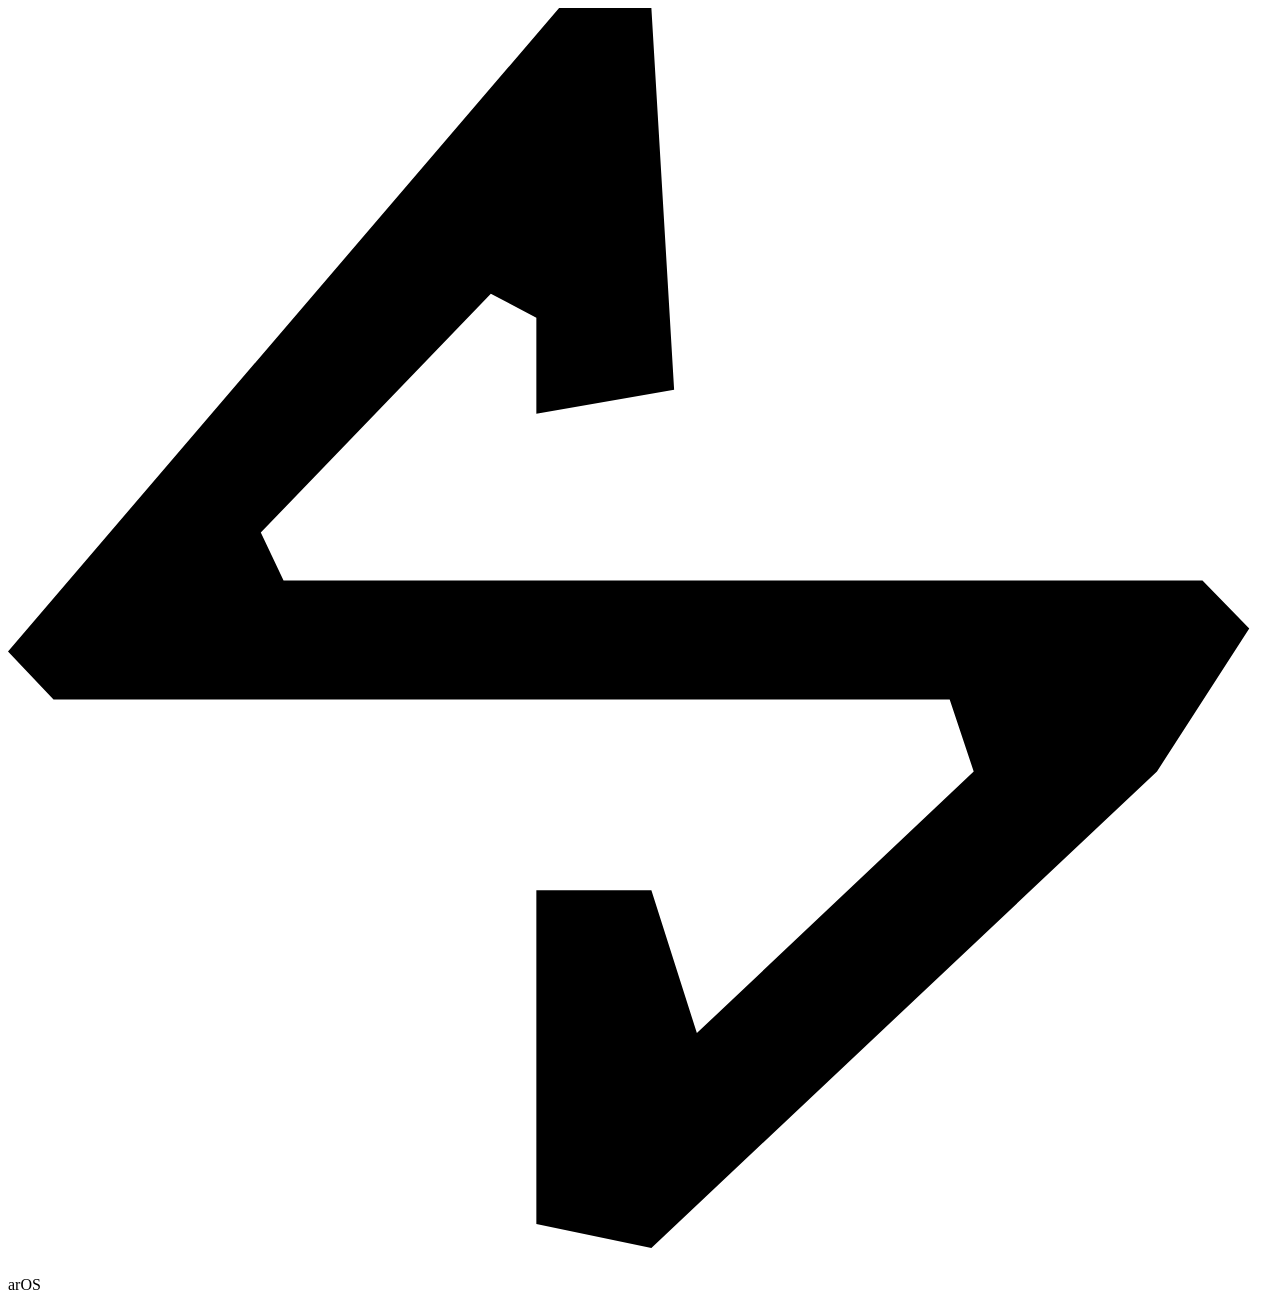
==== index.html @ 645d8d31 "Update index.html" ====
<!DOCTYPE html>
<html lang="en">
<head>
    <meta charset="UTF-8">
    <meta name="viewport" content="width=device-width, initial-scale=1.0">
    <title>arOS Boot Screen</title>
    <link rel="stylesheet" href="style.css">
</head>
<body>

    <div class="black-overlay"></div>

    <div class="bg-layer"></div>

    <div class="content-container">
        <div class="logo-group">
            <div class="logo-icon">
                <svg viewBox="0 0 100 100">
                    <defs>
                        <linearGradient id="logoGradient" x1="0%" y1="0%" x2="0%" y2="100%">
                            <stop offset="20%" style="stop-color:#ffffff;stop-opacity:1" />
                            <stop offset="100%" style="stop-color:#e2c2f5;stop-opacity:1" />
                        </linearGradient>
                    </defs>
                    <path d="M 43.6,0.0 
                             L 0.0,50.9 
                             L 3.6,54.7 
                             L 74.5,54.7 
                             L 76.4,60.4 
                             L 54.5,81.1 
                             L 50.9,69.8 
                             L 41.8,69.8 
                             L 41.8,96.2 
                             L 50.9,98.1 
                             L 90.9,60.4 
                             L 98.2,49.1 
                             L 94.5,45.3 
                             L 21.8,45.3 
                             L 20.0,41.5 
                             L 38.2,22.6 
                             L 41.8,24.5 
                             L 41.8,32.1 
                             L 52.7,30.2 
                             L 50.9,0.0 Z" />
                </svg>
            </div>
            <div class="logo-text">arOS</div>
        </div>

        <div class="loader-container">
            <div class="loader"></div>
        </div>
    </div>

</body>
</html>
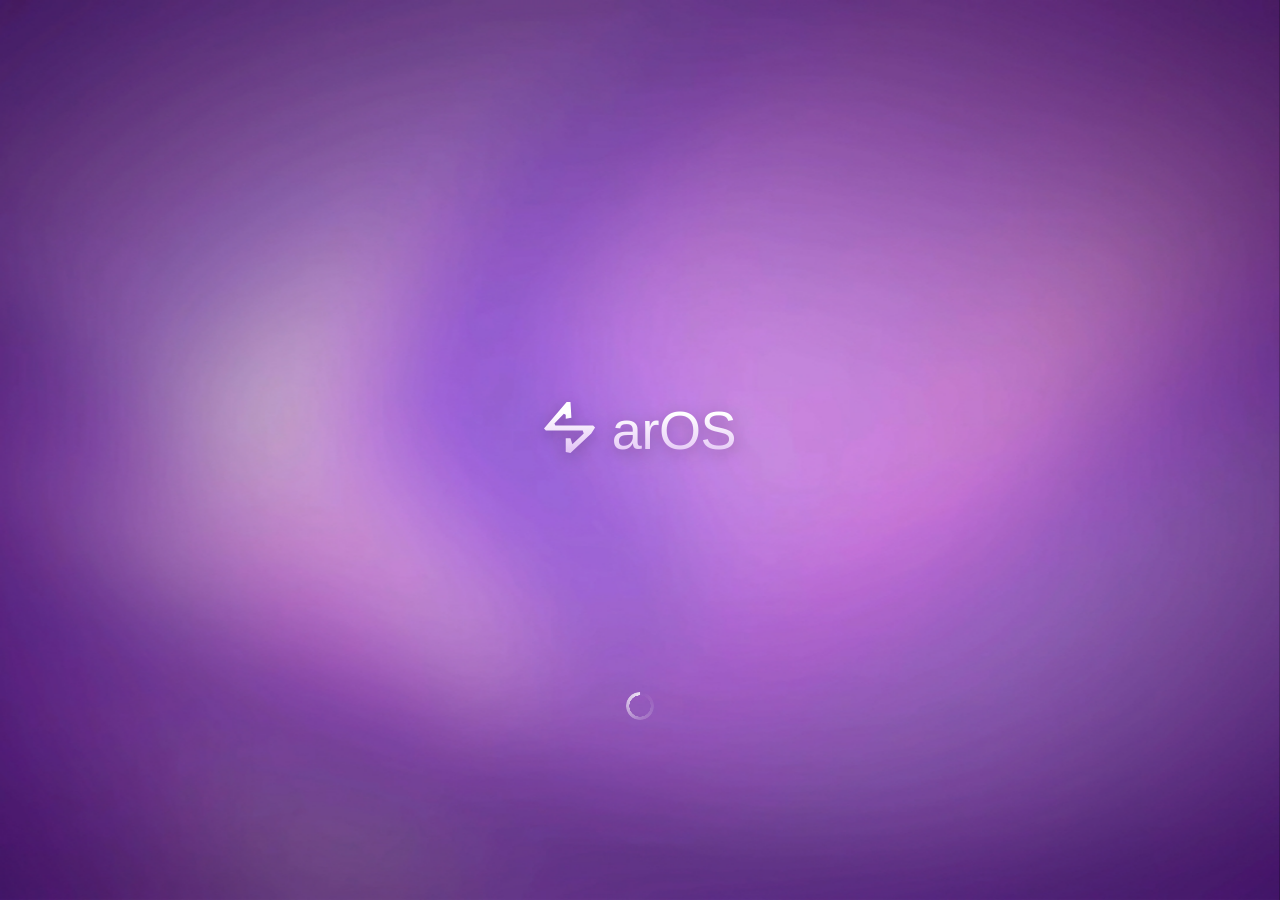
==== commit 928a8de8: "Update index.html" ====
--- a/index.html
+++ b/index.html
@@ -8,12 +8,13 @@
 </head>
 <body>
 
-    <div class="black-overlay"></div>
+    <div class="black-overlay" id="blackOverlay"></div>
 
-    <div class="bg-layer"></div>
+    <div class="bg-layer" id="bootBackground"></div>
+    <div class="setup-bg-layer" id="setupBackground"></div>
 
-    <div class="content-container">
-        <div class="logo-group">
+    <div class="content-container" id="contentContainer">
+        <div class="logo-group" id="logoGroup">
             <div class="logo-icon">
                 <svg viewBox="0 0 100 100">
                     <defs>
@@ -47,10 +48,11 @@
             <div class="logo-text">arOS</div>
         </div>
 
-        <div class="loader-container">
+        <div class="loader-container" id="loaderContainer">
             <div class="loader"></div>
         </div>
     </div>
 
+    <script src="script.js"></script>
 </body>
 </html>
--- a/style.css
+++ b/style.css
@@ -0,0 +1,133 @@
+body, html {
+    margin: 0;
+    padding: 0;
+    width: 100%;
+    height: 100%;
+    overflow: hidden;
+    font-family: -apple-system, BlinkMacSystemFont, "SF Pro Display", "SF Pro Text", "Helvetica Neue", Helvetica, Arial, sans-serif;
+    background-color: #000;
+}
+
+.black-overlay {
+    position: fixed;
+    top: 0;
+    left: 0;
+    width: 100%;
+    height: 100%;
+    background-color: #000;
+    z-index: 9999;
+    animation: overlayFadeOut 0.8s ease-out 0.217s forwards;
+    pointer-events: none;
+}
+
+.bg-layer {
+    position: fixed;
+    top: 0;
+    left: 0;
+    width: 100%;
+    height: 100%;
+    z-index: 0;
+    background-image: url('Assets/BootScreenBG.png');
+    background-size: cover;
+    background-position: center;
+    background-repeat: no-repeat;
+    
+    animation: bgShrink 1.8s cubic-bezier(0.22, 1, 0.36, 1) 0.217s forwards; /* Added delay */
+}
+
+.content-container {
+    width: 100%;
+    height: 100%;
+    display: flex;
+    flex-direction: column;
+    align-items: center;
+    justify-content: center;
+    position: relative;
+    z-index: 10;
+}
+
+.logo-group {
+    display: flex;
+    align-items: center;
+    gap: 16px;
+    filter: drop-shadow(0 4px 8px rgba(0,0,0,0.25));
+    
+    animation: logoGrow 0.817s cubic-bezier(0.22, 1, 0.36, 1) 0.217s forwards;
+}
+
+.logo-icon svg {
+    width: 52px;
+    height: 52px;
+    fill: url(#logoGradient);
+    shape-rendering: geometricPrecision;
+}
+
+.logo-text {
+    font-size: 54px;
+    font-weight: 500;
+    letter-spacing: -0.4px;
+    line-height: 1;
+    background: linear-gradient(180deg, #ffffff 20%, #e2c2f5 100%);
+    -webkit-background-clip: text;
+    -webkit-text-fill-color: transparent;
+    -webkit-font-smoothing: antialiased;
+    -moz-osx-font-smoothing: grayscale;
+}
+
+.loader-container {
+    position: absolute;
+    bottom: 20%;
+    opacity: 0;
+    animation: spinnerSlideUp 0.4s ease-out 0.783s forwards; 
+}
+
+.loader {
+    width: 28px;
+    height: 28px;
+    border-radius: 50%;
+    position: relative;
+    background: conic-gradient(from 0deg, rgba(255,255,255,0) 0%, rgba(255,255,255,0.2) 50%, rgba(255,255,255,0.8) 100%);
+    -webkit-mask: radial-gradient(closest-side, transparent 75%, black 77%);
+    mask: radial-gradient(closest-side, transparent 75%, black 77%);
+    animation: spin 1s linear infinite;
+    filter: drop-shadow(0 0 2px rgba(255,255,255,0.2));
+}
+
+/* --- Keyframes --- */
+
+@keyframes overlayFadeOut {
+    0% { opacity: 1; }
+    80% { opacity: 0; }
+    100% { opacity: 0; visibility: hidden; }
+}
+
+@keyframes bgShrink {
+    0% { transform: scale(1.15); }
+    100% { transform: scale(1); }
+}
+
+@keyframes logoGrow {
+    0% { 
+        opacity: 0;
+        transform: translateY(-20px) scale(0.1);
+    }
+    100% { 
+        opacity: 1;
+        transform: translateY(-20px) scale(1); 
+    }
+}
+
+@keyframes spinnerSlideUp {
+    0% {
+        opacity: 0;
+        transform: translateY(30px);
+    }
+    100% {
+        opacity: 1;
+        transform: translateY(0);
+    }
+}
+
+@keyframes spin {
+    to { transform: rotate(360deg); }
+}
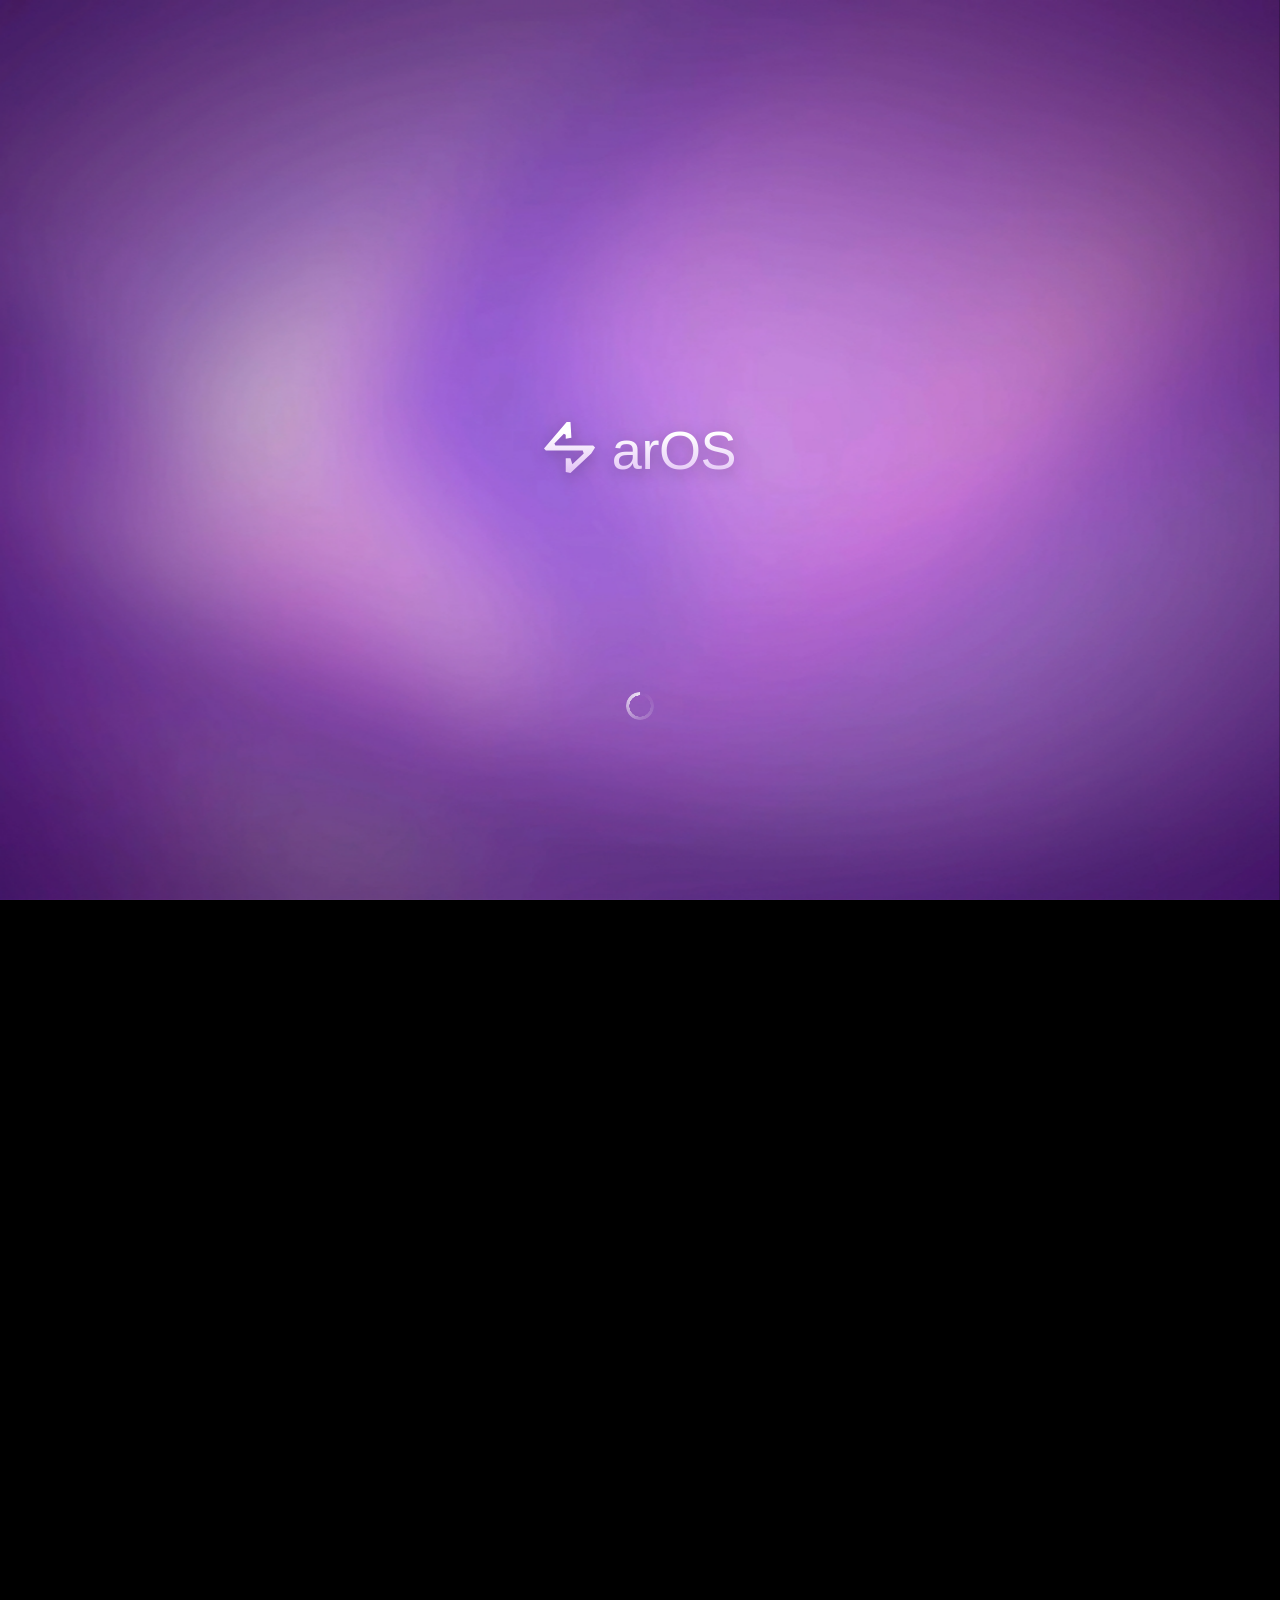
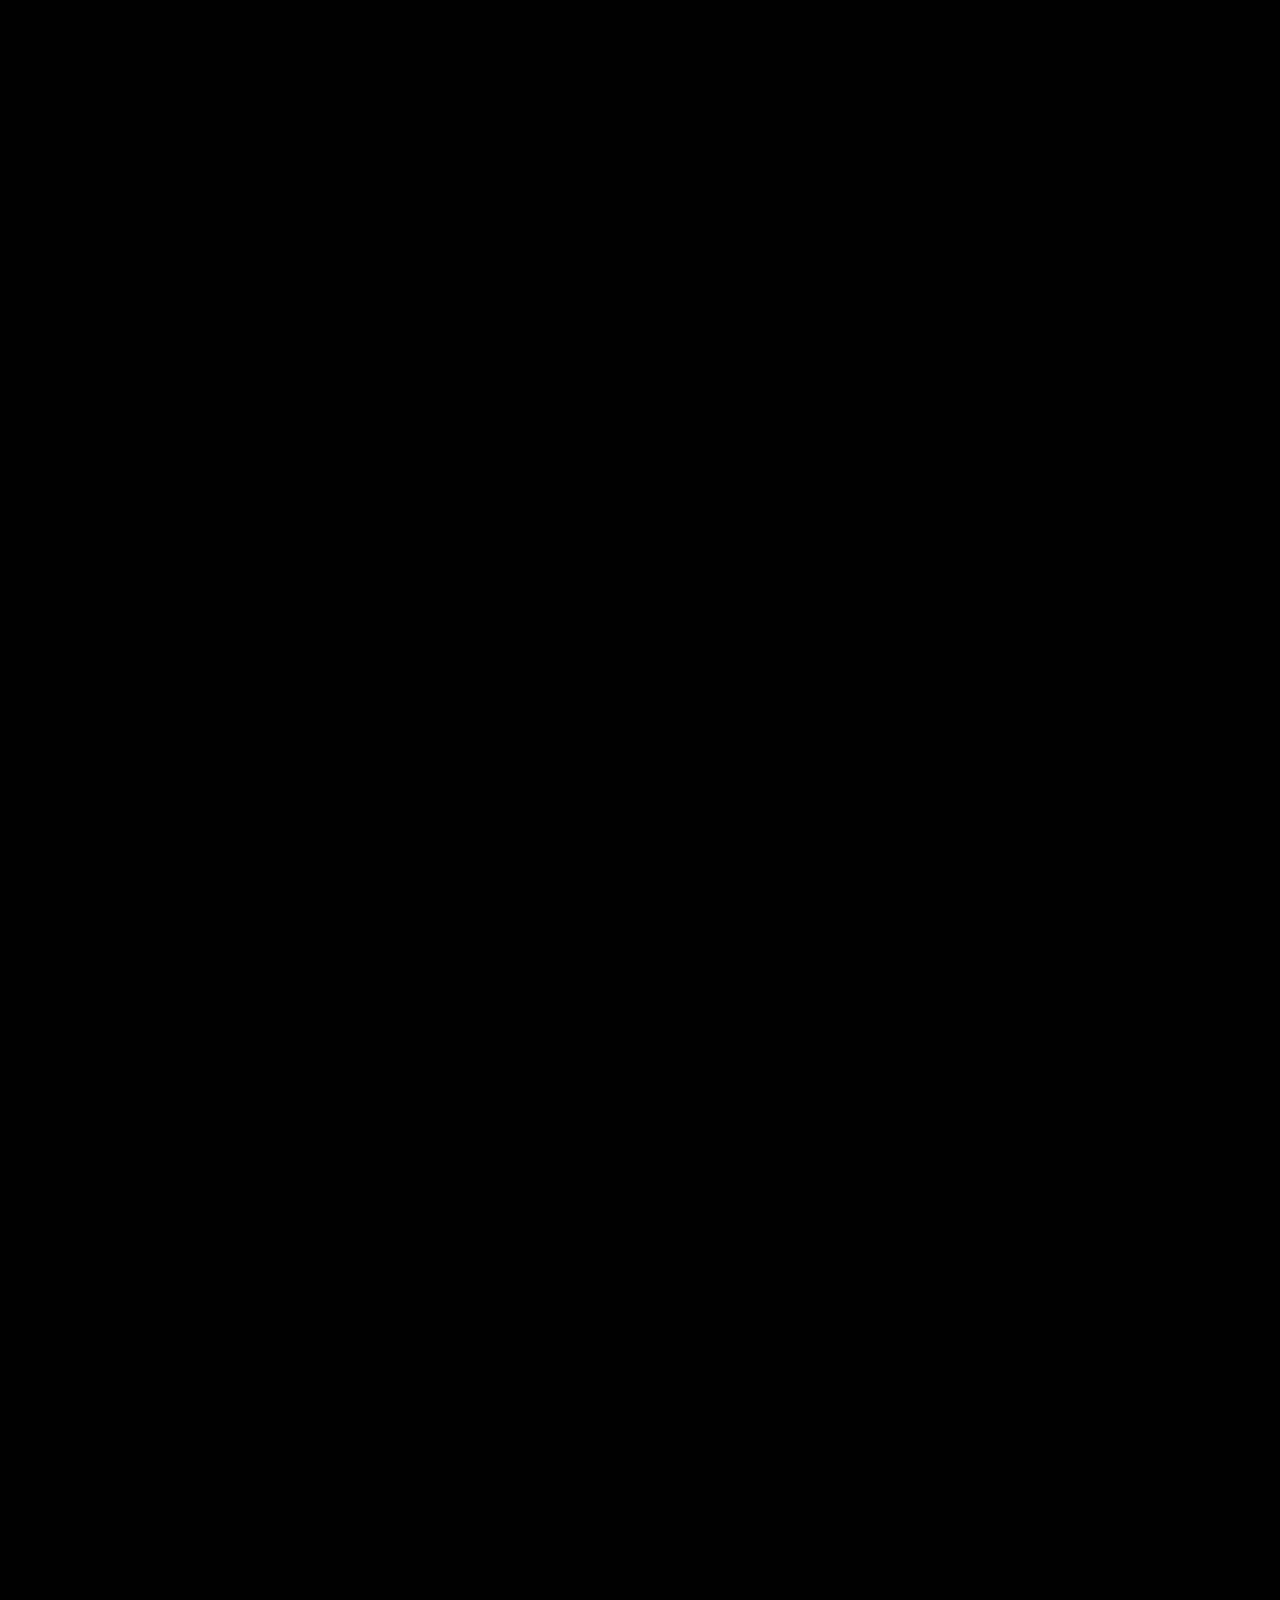
==== commit 52446fff: "Update index.html" ====
--- a/index.html
+++ b/index.html
@@ -3,7 +3,7 @@
 <head>
     <meta charset="UTF-8">
     <meta name="viewport" content="width=device-width, initial-scale=1.0">
-    <title>arOS Boot Screen</title>
+    <title>arOS 3</title>
     <link rel="stylesheet" href="style.css">
 </head>
 <body>
@@ -52,6 +52,41 @@
             <div class="loader"></div>
         </div>
     </div>
+<div class="setup-loader-container" id="setupLoaderContainer">
+        <div class="loader"></div>
+        <div class="setup-text">Please wait...</div>
+    </div>
+
+<div class="setup-window" id="setupWindow">
+        <div class="window-header">
+            <div class="title">
+                <div class="title-logo-circle">
+                    <svg viewBox="0 0 100 100">
+                        <path d="M 43.6,0.0 L 0.0,50.9 L 3.6,54.7 L 74.5,54.7 L 76.4,60.4 L 54.5,81.1 L 50.9,69.8 L 41.8,69.8 L 41.8,96.2 L 50.9,98.1 L 90.9,60.4 L 98.2,49.1 L 94.5,45.3 L 21.8,45.3 L 20.0,41.5 L 38.2,22.6 L 41.8,24.5 L 41.8,32.1 L 52.7,30.2 L 50.9,0.0 Z" fill="#ffffff" />
+                    </svg>
+                </div>
+                AR OS Setup
+            </div>
+            <div class="close-btn">×</div>
+        </div>
+        <div class="window-inner-content">
+            <div class="window-banner">
+                <div class="banner-pill">
+                    <svg viewBox="0 0 100 100">
+                        <path d="M 43.6,0.0 L 0.0,50.9 L 3.6,54.7 L 74.5,54.7 L 76.4,60.4 L 54.5,81.1 L 50.9,69.8 L 41.8,69.8 L 41.8,96.2 L 50.9,98.1 L 90.9,60.4 L 98.2,49.1 L 94.5,45.3 L 21.8,45.3 L 20.0,41.5 L 38.2,22.6 L 41.8,24.5 L 41.8,32.1 L 52.7,30.2 L 50.9,0.0 Z" fill="#ffffff" />
+                    </svg>
+                    <span>arOS 3</span>
+                </div>
+            </div>
+            <div class="window-content">
+                <label>Select language to Install:</label>
+                <select class="custom-select">
+                    <option>English (United States)</option>
+                </select>
+                <button class="btn-next">Next</button>
+            </div>
+        </div>
+    </div>
 
     <script src="script.js"></script>
 </body>
--- a/style.css
+++ b/style.css
@@ -6,6 +6,22 @@
     overflow: hidden;
     font-family: -apple-system, BlinkMacSystemFont, "SF Pro Display", "SF Pro Text", "Helvetica Neue", Helvetica, Arial, sans-serif;
     background-color: #000;
+}
+
+.setup-bg-layer {
+    position: fixed;
+    top: 0;
+    left: 0;
+    width: 100%;
+    height: 100%;
+    z-index: -1;
+    background-image: url('Assets/SetupBG.png');
+    background-size: cover;
+    background-position: center;
+    background-repeat: no-repeat;
+    opacity: 0;
+    transform: scale(1.3);
+    visibility: hidden;
 }
 
 .black-overlay {
@@ -31,8 +47,7 @@
     background-size: cover;
     background-position: center;
     background-repeat: no-repeat;
-    
-    animation: bgShrink 1.8s cubic-bezier(0.22, 1, 0.36, 1) 0.217s forwards; /* Added delay */
+    animation: bgShrink 1.8s cubic-bezier(0.22, 1, 0.36, 1) 0.217s forwards;
 }
 
 .content-container {
@@ -51,7 +66,6 @@
     align-items: center;
     gap: 16px;
     filter: drop-shadow(0 4px 8px rgba(0,0,0,0.25));
-    
     animation: logoGrow 0.817s cubic-bezier(0.22, 1, 0.36, 1) 0.217s forwards;
 }
 
@@ -93,12 +107,9 @@
     filter: drop-shadow(0 0 2px rgba(255,255,255,0.2));
 }
 
-/* --- Keyframes --- */
-
 @keyframes overlayFadeOut {
     0% { opacity: 1; }
-    80% { opacity: 0; }
-    100% { opacity: 0; visibility: hidden; }
+    100% { opacity: 0; visibility: hidden; } 
 }
 
 @keyframes bgShrink {
@@ -109,11 +120,11 @@
 @keyframes logoGrow {
     0% { 
         opacity: 0;
-        transform: translateY(-20px) scale(0.1);
+        transform: translateY(0px) scale(0.1);
     }
     100% { 
         opacity: 1;
-        transform: translateY(-20px) scale(1); 
+        transform: translateY(0px) scale(1);
     }
 }
 
@@ -131,3 +142,32 @@
 @keyframes spin {
     to { transform: rotate(360deg); }
 }
+
+@keyframes overlayFadeInThenOut {
+    0% { opacity: 0; visibility: visible; }
+    30% { opacity: 1; }
+    70% { opacity: 1; }
+    100% { opacity: 0; visibility: hidden; }
+}
+
+.content-rise-fade {
+    animation: contentRiseAndFade 0.3s ease-in forwards;
+}
+
+@keyframes contentRiseAndFade {
+    0% { transform: translateY(0); opacity: 1; }
+    100% { transform: translateY(-50px); opacity: 0; }
+}
+
+.setup-bg-layer.zoom-out {
+    animation: setupBgZoomOut 1.0s ease-out forwards;
+    opacity: 1;
+    z-index: 0;
+    visibility: visible;
+}
+
+@keyframes setupBgZoomOut {
+    0% { transform: scale(1.3); opacity: 0; }
+    1% { opacity: 1; }
+    100% { transform: scale(1); opacity: 1; }
+}
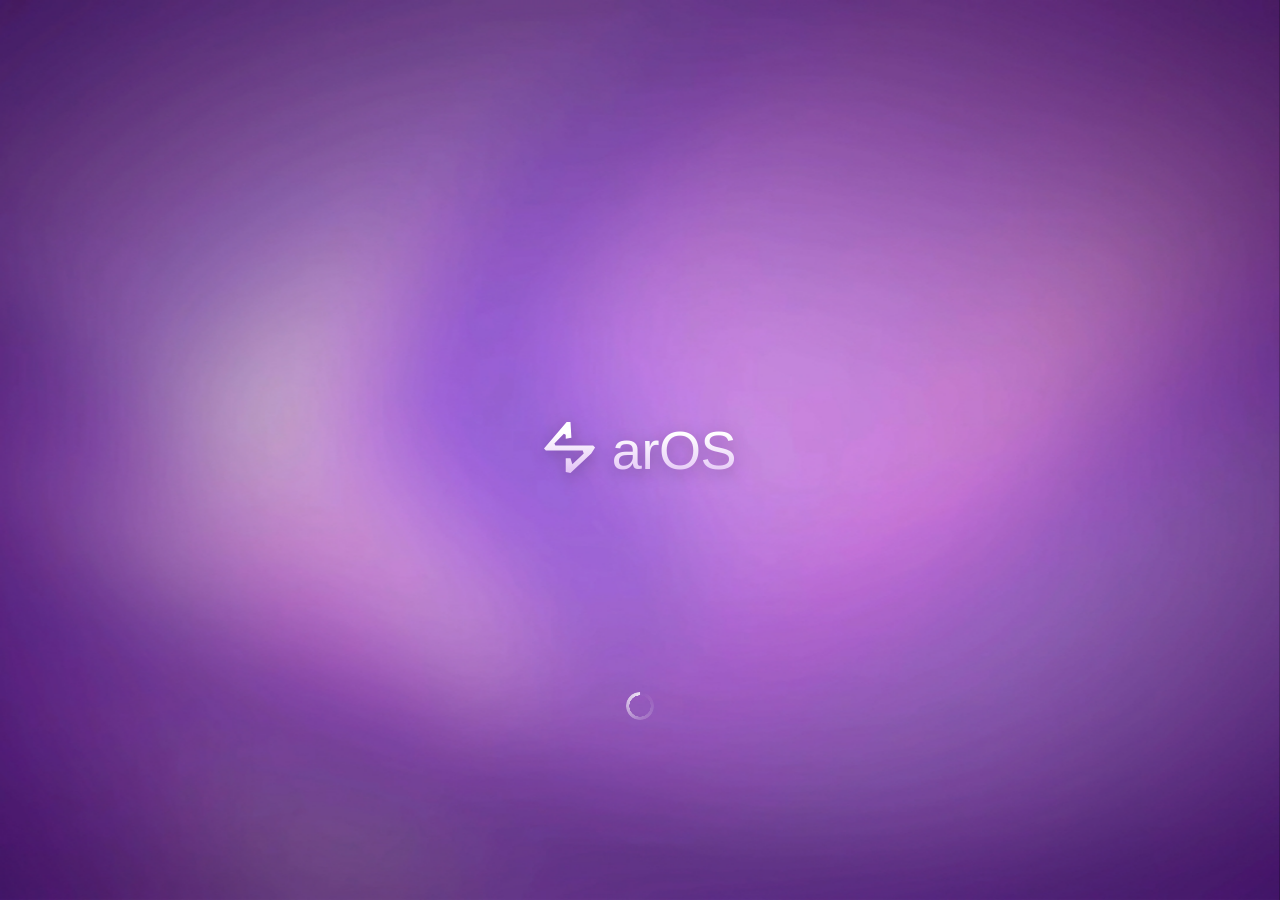
==== commit 7eb81cc8: "Update index.html" ====
--- a/index.html
+++ b/index.html
@@ -73,7 +73,13 @@
             <div class="window-banner">
                 <div class="banner-pill">
                     <svg viewBox="0 0 100 100">
-                        <path d="M 43.6,0.0 L 0.0,50.9 L 3.6,54.7 L 74.5,54.7 L 76.4,60.4 L 54.5,81.1 L 50.9,69.8 L 41.8,69.8 L 41.8,96.2 L 50.9,98.1 L 90.9,60.4 L 98.2,49.1 L 94.5,45.3 L 21.8,45.3 L 20.0,41.5 L 38.2,22.6 L 41.8,24.5 L 41.8,32.1 L 52.7,30.2 L 50.9,0.0 Z" fill="#ffffff" />
+                        <defs>
+                            <linearGradient id="bannerGradient" x1="0%" y1="0%" x2="0%" y2="100%">
+                                <stop offset="20%" style="stop-color:#ffffff;stop-opacity:1" />
+                                <stop offset="100%" style="stop-color:#e2c2f5;stop-opacity:1" />
+                            </linearGradient>
+                        </defs>
+                        <path d="M 43.6,0.0 L 0.0,50.9 L 3.6,54.7 L 74.5,54.7 L 76.4,60.4 L 54.5,81.1 L 50.9,69.8 L 41.8,69.8 L 41.8,96.2 L 50.9,98.1 L 90.9,60.4 L 98.2,49.1 L 94.5,45.3 L 21.8,45.3 L 20.0,41.5 L 38.2,22.6 L 41.8,24.5 L 41.8,32.1 L 52.7,30.2 L 50.9,0.0 Z" fill="url(#bannerGradient)" />
                     </svg>
                     <span>arOS 3</span>
                 </div>
@@ -88,6 +94,43 @@
         </div>
     </div>
 
+    <div class="setup-window" id="setupWindow2" style="width: 620px;">
+        <div class="window-header">
+            <div class="title">
+                <div class="title-logo-circle">
+                    <svg viewBox="0 0 100 100">
+                        <path d="M 43.6,0.0 L 0.0,50.9 L 3.6,54.7 L 74.5,54.7 L 76.4,60.4 L 54.5,81.1 L 50.9,69.8 L 41.8,69.8 L 41.8,96.2 L 50.9,98.1 L 90.9,60.4 L 98.2,49.1 L 94.5,45.3 L 21.8,45.3 L 20.0,41.5 L 38.2,22.6 L 41.8,24.5 L 41.8,32.1 L 52.7,30.2 L 50.9,0.0 Z" fill="#ffffff" />
+                    </svg>
+                </div>
+                arOS Setup
+            </div>
+            <div class="close-btn">×</div>
+        </div>
+        <div class="window-inner-content" style="padding: 30px 40px 40px 40px; align-items: center; text-align: center;">
+            <div class="content-fade-up">
+                <svg viewBox="0 0 100 100" style="width: 32px; height: 32px; fill: #222; margin-bottom: 16px;">
+                    <path d="M 43.6,0.0 L 0.0,50.9 L 3.6,54.7 L 74.5,54.7 L 76.4,60.4 L 54.5,81.1 L 50.9,69.8 L 41.8,69.8 L 41.8,96.2 L 50.9,98.1 L 90.9,60.4 L 98.2,49.1 L 94.5,45.3 L 21.8,45.3 L 20.0,41.5 L 38.2,22.6 L 41.8,24.5 L 41.8,32.1 L 52.7,30.2 L 50.9,0.0 Z" />
+                </svg>
+            </div>
+            <h2 class="content-fade-up" style="margin: 0 0 20px 0; font-size: 20px; color: #111;">Welcome to arOS setup!</h2>
+            <div class="content-fade-up" style="font-size: 11px; color: #222; line-height: 1.6; margin-bottom: 110px;">
+                <p style="margin: 0 0 12px 0;">Welcome to arOS setup, which will guide you through the rest of the Setup.<br>Each arOS setup has basic instructions for completing a step of<br>the installation. Click "Next" to continue the installation.</p>
+                <p style="margin: 0 0 12px 0;">Setup will take from 10 to 30 minutes, depending on the speed of your PC.</p>
+                <p style="margin: 0;">If you want additional information and instructions about arOS setup,<br>click "How to install"</p>
+            </div>
+            <div class="content-fade-up" style="display: flex; gap: 12px; justify-content: center;">
+                <button class="btn-next" style="display: flex; align-items: center; gap: 8px; padding: 8px 16px;">
+                    <svg width="12" height="12" viewBox="0 0 24 24" fill="none" stroke="currentColor" stroke-width="2" stroke-linecap="round" stroke-linejoin="round"><path d="M5 12h14M12 5l7 7-7 7"/></svg>
+                    Next
+                </button>
+                <button class="btn-next" style="display: flex; align-items: center; gap: 8px; padding: 8px 16px;">
+                    <svg width="12" height="12" viewBox="0 0 24 24" fill="none" stroke="currentColor" stroke-width="2" stroke-linecap="round" stroke-linejoin="round"><circle cx="12" cy="12" r="10"/><path d="M9.09 9a3 3 0 0 1 5.83 1c0 2-3 3-3 3"/><line x1="12" y1="17" x2="12.01" y2="17"/></svg>
+                    How to install?
+                </button>
+            </div>
+        </div>
+    </div>
+
     <script src="script.js"></script>
 </body>
 </html>
--- a/style.css
+++ b/style.css
@@ -6,6 +6,9 @@
     overflow: hidden;
     font-family: -apple-system, BlinkMacSystemFont, "SF Pro Display", "SF Pro Text", "Helvetica Neue", Helvetica, Arial, sans-serif;
     background-color: #000;
+    -webkit-user-select: none;
+    user-select: none;
+    cursor: url("data:image/svg+xml,%3Csvg version='1.1' id='Layer_1' xmlns='http://www.w3.org/2000/svg' xmlns:xlink='http://www.w3.org/1999/xlink' x='0px' y='0px' viewBox='0 0 28 28' enable-background='new 0 0 28 28' xml:space='preserve'%3E%3Cpolygon fill='%23FFFFFF' points='8.2,20.9 8.2,4.9 19.8,16.5 13,16.5 12.6,16.6 '/%3E%3Cpolygon fill='%23FFFFFF' points='17.3,21.6 13.7,23.1 9,12 12.7,10.5 '/%3E%3Crect x='12.5' y='13.6' transform='matrix(0.9221 -0.3871 0.3871 0.9221 -5.7605 6.5909)' width='2' height='8'/%3E%3Cpolygon points='9.2,7.3 9.2,18.5 12.2,15.6 12.6,15.5 17.4,15.5 '/%3E%3C/svg%3E") 8 5, auto;
 }
 
 .setup-bg-layer {
@@ -160,7 +163,7 @@
 }
 
 .setup-bg-layer.zoom-out {
-    animation: setupBgZoomOut 1.0s ease-out forwards;
+    animation: setupBgZoomOut 0.467s ease-out forwards;
     opacity: 1;
     z-index: 0;
     visibility: visible;
@@ -171,3 +174,232 @@
     1% { opacity: 1; }
     100% { transform: scale(1); opacity: 1; }
 }
+
+.setup-loader-container {
+    position: absolute;
+    bottom: 20%;
+    left: 50%;
+    transform: translateX(-50%);
+    display: flex;
+    flex-direction: column;
+    align-items: center;
+    gap: 16px;
+    opacity: 0;
+    z-index: 20;
+}
+
+.setup-loader-container.fade-in-up {
+    animation: setupFadeInUp 0.35s ease-out forwards;
+}
+
+.setup-text {
+    font-size: 14px;
+    font-weight: 500;
+    letter-spacing: 0.2px;
+    background: linear-gradient(180deg, #ffffff 20%, #e2c2f5 100%);
+    -webkit-background-clip: text;
+    -webkit-text-fill-color: transparent;
+    -webkit-font-smoothing: antialiased;
+    -moz-osx-font-smoothing: grayscale;
+}
+
+@keyframes setupFadeInUp {
+    0% {
+        opacity: 0;
+        transform: translate(-50%, 20px);
+    }
+    100% {
+        opacity: 1;
+        transform: translate(-50%, 0);
+    }
+}
+
+.fade-out-down {
+    animation: setupFadeOutDown 0.35s ease-in forwards;
+}
+
+@keyframes setupFadeOutDown {
+    0% {
+        opacity: 1;
+        transform: translate(-50%, 0);
+    }
+    100% {
+        opacity: 0;
+        transform: translate(-50%, 20px);
+    }
+}
+
+.setup-window {
+    position: absolute;
+    top: 50%;
+    left: 50%;
+    width: 400px;
+    transform: translate(-50%, -50%) scale(0.95);
+    background: rgba(235, 220, 255, 0.65);
+    backdrop-filter: blur(24px);
+    -webkit-backdrop-filter: blur(24px);
+    border: 1px solid rgba(255, 255, 255, 0.25);
+    border-radius: 8px;
+    box-shadow: 0 12px 40px rgba(0,0,0,0.2), 0 0 0 1px rgba(255,255,255,0.15) inset;
+    opacity: 0;
+    z-index: 30;
+    visibility: hidden;
+    display: flex;
+    flex-direction: column;
+}
+
+.setup-window.show {
+    visibility: visible;
+    animation: windowPopIn 0.5s cubic-bezier(0.22, 1, 0.36, 1) forwards;
+}
+
+@keyframes windowPopIn {
+    0% { opacity: 0; transform: translate(-50%, -50%) scale(0.95); }
+    100% { opacity: 1; transform: translate(-50%, -50%) scale(1); }
+}
+
+.window-header {
+    display: flex;
+    justify-content: space-between;
+    align-items: center;
+    padding: 10px 14px;
+    font-size: 11px;
+    color: #333;
+    font-weight: 500;
+}
+
+.window-header .title {
+    display: flex;
+    align-items: center;
+    gap: 8px;
+}
+
+.title-logo-circle {
+    width: 18px;
+    height: 18px;
+    background: linear-gradient(180deg, #c295f8 0%, #854ae2 100%);
+    border-radius: 50%;
+    display: flex;
+    justify-content: center;
+    align-items: center;
+    box-shadow: 0 1px 3px rgba(0,0,0,0.1);
+}
+
+.title-logo-circle svg {
+    width: 10px;
+    height: 10px;
+}
+
+.window-header .close-btn {
+    font-size: 15px;
+    font-weight: 600;
+    color: #555;
+    line-height: 1;
+}
+
+.window-inner-content {
+    background: rgba(250, 246, 255, 0.9);
+    border-radius: 8px 8px 8px 8px;
+    margin: 0;
+    border: none;
+    border-top: 1px solid rgba(255, 255, 255, 0.7);
+    display: flex;
+    flex-direction: column;
+    box-shadow: 0 2px 10px rgba(0,0,0,0.05);
+}
+
+.window-banner {
+    margin: 12px 12px 0 12px;
+    height: 100px;
+    border-radius: 6px;
+    background-image: url('Assets/BG.png');
+    background-size: 135%;
+    background-position: center;
+    position: relative;
+    display: flex;
+    justify-content: center;
+    align-items: center;
+    box-shadow: inset 0 0 0 1px rgba(255,255,255,0.2);
+}
+
+.banner-pill {
+    background: rgba(215, 109, 255, 0.25);
+    backdrop-filter: blur(7px);
+    -webkit-backdrop-filter: blur(7px);
+    border: none;
+    border-radius: 6px;
+    padding: 14px 36px;
+    display: flex;
+    align-items: center;
+    gap: 16px;
+    box-shadow: 0 8px 24px rgba(138, 74, 227, 0.25);
+}
+
+.banner-pill svg {
+    width: 36px;
+    height: 36px;
+}
+
+.banner-pill span {
+    font-size: 36px;
+    font-weight: 500;
+    letter-spacing: -0.2px;
+    background: linear-gradient(180deg, #ffffff 20%, #e2c2f5 100%);
+    -webkit-background-clip: text;
+    -webkit-text-fill-color: transparent;
+    -webkit-font-smoothing: antialiased;
+    -moz-osx-font-smoothing: grayscale;
+}
+
+.window-content {
+    padding: 16px 24px 24px 24px;
+    display: flex;
+    flex-direction: column;
+}
+
+.window-content label {
+    font-size: 11px;
+    color: #333;
+    margin-bottom: 10px;
+    font-weight: 500;
+}
+
+.custom-select {
+    width: 100%;
+    padding: 10px 14px;
+    background-color: rgba(255, 255, 255, 0.65);
+    background-image: url("data:image/svg+xml,%3Csvg xmlns='http://www.w3.org/2000/svg' width='14' height='14' viewBox='0 0 24 24' fill='none' stroke='%23333' stroke-width='2' stroke-linecap='round' stroke-linejoin='round'%3E%3Cpolyline points='6 9 12 15 18 9'%3E%3C/polyline%3E%3C/svg%3E");
+    background-repeat: no-repeat;
+    background-position: right 12px center;
+    border: 1px solid rgba(255, 255, 255, 0.9);
+    border-radius: 6px;
+    font-size: 12px;
+    color: #111;
+    box-sizing: border-box;
+    appearance: none;
+    outline: none;
+    margin-bottom: 24px;
+    box-shadow: 0 4px 12px rgba(0,0,0,0.06);
+}
+
+.btn-next {
+    align-self: center;
+    padding: 8px 36px;
+    background: rgba(255, 255, 255, 0.8);
+    border: 1px solid rgba(255, 255, 255, 1);
+    border-radius: 6px;
+    font-size: 12px;
+    font-weight: 500;
+    color: #111;
+    box-shadow: 0 4px 12px rgba(0,0,0,0.08);
+    transition: all 0.2s;
+}
+
+.btn-next:hover {
+    background: rgba(255, 255, 255, 1);
+    box-shadow: 0 6px 16px rgba(0,0,0,0.12);
+}
+
+body * {
+    cursor: url("data:image/svg+xml,%3Csvg version='1.1' id='Layer_1' xmlns='http://www.w3.org/2000/svg' xmlns:xlink='http://www.w3.org/1999/xlink' x='0px' y='0px' viewBox='0 0 28 28' enable-background='new 0 0 28 28' xml:space='preserve'%3E%3Cpolygon fill='%23FFFFFF' points='8.2,20.9 8.2,4.9 19.8,16.5 13,16.5 12.6,16.6 '/%3E%3Cpolygon fill='%23FFFFFF' points='17.3,21.6 13.7,23.1 9,12 12.7,10.5 '/%3E%3Crect x='12.5' y='13.6' transform='matrix(0.9221 -0.3871 0.3871 0.9221 -5.7605 6.5909)' width='2' height='8'/%3E%3Cpolygon points='9.2,7.3 9.2,18.5 12.2,15.6 12.6,15.5 17.4,15.5 '/%3E%3C/svg%3E") 8 5, auto !important;
+}
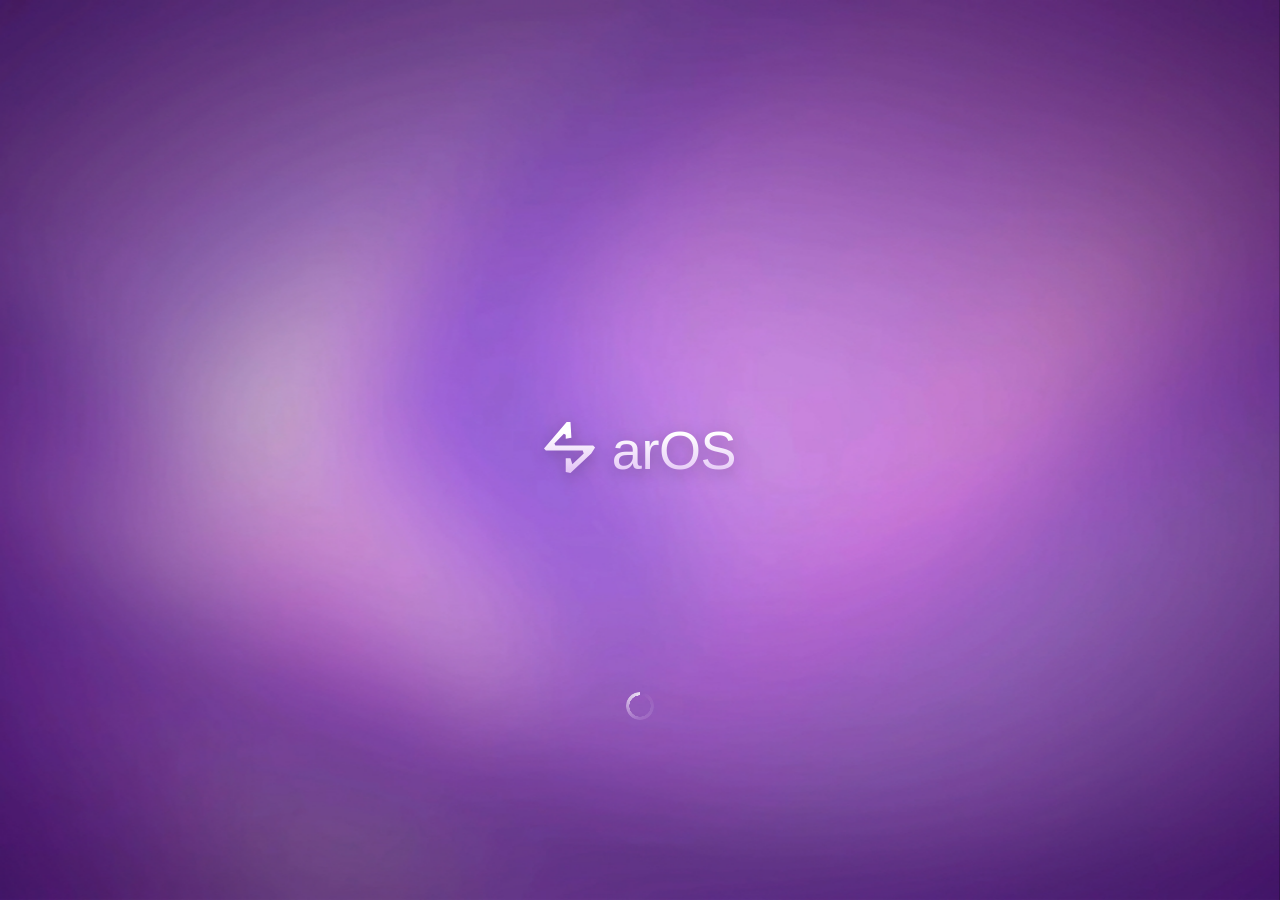
==== commit 5d049ef9: "Update index.html" ====
--- a/index.html
+++ b/index.html
@@ -96,38 +96,277 @@
 
     <div class="setup-window" id="setupWindow2" style="width: 620px;">
         <div class="window-header">
-            <div class="title">
-                <div class="title-logo-circle">
-                    <svg viewBox="0 0 100 100">
-                        <path d="M 43.6,0.0 L 0.0,50.9 L 3.6,54.7 L 74.5,54.7 L 76.4,60.4 L 54.5,81.1 L 50.9,69.8 L 41.8,69.8 L 41.8,96.2 L 50.9,98.1 L 90.9,60.4 L 98.2,49.1 L 94.5,45.3 L 21.8,45.3 L 20.0,41.5 L 38.2,22.6 L 41.8,24.5 L 41.8,32.1 L 52.7,30.2 L 50.9,0.0 Z" fill="#ffffff" />
+            <div class="title" style="position: relative; display: flex; align-items: center;">
+                <div class="back-btn" id="backBtn" style="position: absolute; left: 0; opacity: 0; display: none; cursor: pointer;">
+                    <svg width="12" height="12" viewBox="0 0 24 24" fill="none" stroke="currentColor" stroke-width="2" stroke-linecap="round" stroke-linejoin="round"><path d="M19 12H5M12 19l-7-7 7-7"/></svg>
+                </div>
+                <div id="titleWrapper" style="display: flex; align-items: center; gap: 8px;">
+                    <div class="title-logo-circle">
+                        <svg viewBox="0 0 100 100">
+                            <path d="M 43.6,0.0 L 0.0,50.9 L 3.6,54.7 L 74.5,54.7 L 76.4,60.4 L 54.5,81.1 L 50.9,69.8 L 41.8,69.8 L 41.8,96.2 L 50.9,98.1 L 90.9,60.4 L 98.2,49.1 L 94.5,45.3 L 21.8,45.3 L 20.0,41.5 L 38.2,22.6 L 41.8,24.5 L 41.8,32.1 L 52.7,30.2 L 50.9,0.0 Z" fill="#ffffff" />
+                        </svg>
+                    </div>
+                    arOS Setup
+                </div>
+            </div>
+            <div class="close-btn">×</div>
+        </div>
+        <div class="window-inner-content" style="position: relative; overflow: hidden; min-height: 480px;">
+            <div id="step1Content" style="position: absolute; top: 0; left: 0; width: 100%; height: 100%; padding: 30px 40px 40px 40px; box-sizing: border-box; display: flex; flex-direction: column; align-items: center; text-align: center;">
+                <div class="content-fade-up">
+                    <svg viewBox="0 0 100 100" style="width: 32px; height: 32px; fill: #222; margin-bottom: 16px;">
+                        <path d="M 43.6,0.0 L 0.0,50.9 L 3.6,54.7 L 74.5,54.7 L 76.4,60.4 L 54.5,81.1 L 50.9,69.8 L 41.8,69.8 L 41.8,96.2 L 50.9,98.1 L 90.9,60.4 L 98.2,49.1 L 94.5,45.3 L 21.8,45.3 L 20.0,41.5 L 38.2,22.6 L 41.8,24.5 L 41.8,32.1 L 52.7,30.2 L 50.9,0.0 Z" />
                     </svg>
                 </div>
-                arOS Setup
-            </div>
-            <div class="close-btn">×</div>
-        </div>
-        <div class="window-inner-content" style="padding: 30px 40px 40px 40px; align-items: center; text-align: center;">
-            <div class="content-fade-up">
+                <h2 class="content-fade-up" style="margin: 0 0 20px 0; font-size: 20px; color: #111;">Welcome to arOS setup!</h2>
+                <div class="content-fade-up" style="font-size: 11px; color: #222; line-height: 1.6;">
+                    <p style="margin: 0 0 12px 0;">Welcome to the arOS setup, which will guide you through the rest of the installation.<br>Each step provides basic instructions for completing the setup process.<br>Click "Next" to continue.</p>
+                    <p style="margin: 0 0 12px 0;">Setup will take 10 to 30 minutes, depending on the speed of your PC.</p>
+                    <p style="margin: 0;">If you need additional information and instructions about the setup,<br>click "How to install".</p>
+                </div>
+                <div class="content-fade-up" style="display: flex; gap: 12px; justify-content: center; margin-top: auto;">
+                    <button class="btn-next" id="btnNextStep2" style="display: flex; align-items: center; gap: 8px; padding: 8px 16px;">
+                        <svg width="12" height="12" viewBox="0 0 24 24" fill="none" stroke="currentColor" stroke-width="2" stroke-linecap="round" stroke-linejoin="round"><path d="M5 12h14M12 5l7 7-7 7"/></svg>
+                        Next
+                    </button>
+                    <button class="btn-next" style="display: flex; align-items: center; gap: 8px; padding: 8px 16px;">
+                        <svg width="12" height="12" viewBox="0 0 24 24" fill="none" stroke="currentColor" stroke-width="2" stroke-linecap="round" stroke-linejoin="round"><circle cx="12" cy="12" r="10"/><path d="M9.09 9a3 3 0 0 1 5.83 1c0 2-3 3-3 3"/><line x1="12" y1="17" x2="12.01" y2="17"/></svg>
+                        How to install?
+                    </button>
+                </div>
+            </div>
+
+            <div id="step2Content" style="position: absolute; top: 0; left: 0; width: 100%; height: 100%; padding: 30px 40px 40px 40px; box-sizing: border-box; display: none; flex-direction: column; align-items: center; text-align: center; opacity: 0;">
                 <svg viewBox="0 0 100 100" style="width: 32px; height: 32px; fill: #222; margin-bottom: 16px;">
                     <path d="M 43.6,0.0 L 0.0,50.9 L 3.6,54.7 L 74.5,54.7 L 76.4,60.4 L 54.5,81.1 L 50.9,69.8 L 41.8,69.8 L 41.8,96.2 L 50.9,98.1 L 90.9,60.4 L 98.2,49.1 L 94.5,45.3 L 21.8,45.3 L 20.0,41.5 L 38.2,22.6 L 41.8,24.5 L 41.8,32.1 L 52.7,30.2 L 50.9,0.0 Z" />
                 </svg>
-            </div>
-            <h2 class="content-fade-up" style="margin: 0 0 20px 0; font-size: 20px; color: #111;">Welcome to arOS setup!</h2>
-            <div class="content-fade-up" style="font-size: 11px; color: #222; line-height: 1.6; margin-bottom: 110px;">
-                <p style="margin: 0 0 12px 0;">Welcome to arOS setup, which will guide you through the rest of the Setup.<br>Each arOS setup has basic instructions for completing a step of<br>the installation. Click "Next" to continue the installation.</p>
-                <p style="margin: 0 0 12px 0;">Setup will take from 10 to 30 minutes, depending on the speed of your PC.</p>
-                <p style="margin: 0;">If you want additional information and instructions about arOS setup,<br>click "How to install"</p>
-            </div>
-            <div class="content-fade-up" style="display: flex; gap: 12px; justify-content: center;">
-                <button class="btn-next" style="display: flex; align-items: center; gap: 8px; padding: 8px 16px;">
+                <h2 style="margin: 0 0 12px 0; font-size: 20px; color: #111;">Select the edition</h2>
+                <p style="font-size: 11px; color: #111; margin: 0 0 32px 0;">Please select the edition of arOS 3 you want to install.</p>
+                
+                <div class="editions-grid" style="display: grid; grid-template-columns: repeat(4, 1fr); gap: 12px; margin-bottom: 32px; width: 100%;">
+                    <div class="edition-card">
+                        <div class="edition-icon" style="background: linear-gradient(135deg, #4fc3f7, #0288d1);">
+                            <svg viewBox="0 0 100 100"><path d="M 43.6,0.0 L 0.0,50.9 L 3.6,54.7 L 74.5,54.7 L 76.4,60.4 L 54.5,81.1 L 50.9,69.8 L 41.8,69.8 L 41.8,96.2 L 50.9,98.1 L 90.9,60.4 L 98.2,49.1 L 94.5,45.3 L 21.8,45.3 L 20.0,41.5 L 38.2,22.6 L 41.8,24.5 L 41.8,32.1 L 52.7,30.2 L 50.9,0.0 Z" /></svg>
+                        </div>
+                        <div class="edition-title">Pro</div>
+                        <div class="edition-date">XX/XX/XXXX</div>
+                    </div>
+                    <div class="edition-card">
+                        <div class="edition-icon" style="background: linear-gradient(135deg, #26a69a, #00796b);">
+                            <svg viewBox="0 0 100 100"><path d="M 43.6,0.0 L 0.0,50.9 L 3.6,54.7 L 74.5,54.7 L 76.4,60.4 L 54.5,81.1 L 50.9,69.8 L 41.8,69.8 L 41.8,96.2 L 50.9,98.1 L 90.9,60.4 L 98.2,49.1 L 94.5,45.3 L 21.8,45.3 L 20.0,41.5 L 38.2,22.6 L 41.8,24.5 L 41.8,32.1 L 52.7,30.2 L 50.9,0.0 Z" /></svg>
+                        </div>
+                        <div class="edition-title">Home</div>
+                        <div class="edition-date">XX/XX/XXXX</div>
+                    </div>
+                    <div class="edition-card">
+                        <div class="edition-icon" style="background: linear-gradient(135deg, #ba68c8, #7b1fa2);">
+                            <svg viewBox="0 0 100 100"><path d="M 43.6,0.0 L 0.0,50.9 L 3.6,54.7 L 74.5,54.7 L 76.4,60.4 L 54.5,81.1 L 50.9,69.8 L 41.8,69.8 L 41.8,96.2 L 50.9,98.1 L 90.9,60.4 L 98.2,49.1 L 94.5,45.3 L 21.8,45.3 L 20.0,41.5 L 38.2,22.6 L 41.8,24.5 L 41.8,32.1 L 52.7,30.2 L 50.9,0.0 Z" /></svg>
+                        </div>
+                        <div class="edition-title">Gaming</div>
+                        <div class="edition-date">XX/XX/XXXX</div>
+                    </div>
+                    <div class="edition-card">
+                        <div class="edition-icon" style="background: linear-gradient(135deg, #4dd0e1, #0097a7);">
+                            <svg viewBox="0 0 100 100"><path d="M 43.6,0.0 L 0.0,50.9 L 3.6,54.7 L 74.5,54.7 L 76.4,60.4 L 54.5,81.1 L 50.9,69.8 L 41.8,69.8 L 41.8,96.2 L 50.9,98.1 L 90.9,60.4 L 98.2,49.1 L 94.5,45.3 L 21.8,45.3 L 20.0,41.5 L 38.2,22.6 L 41.8,24.5 L 41.8,32.1 L 52.7,30.2 L 50.9,0.0 Z" /></svg>
+                        </div>
+                        <div class="edition-title">Education</div>
+                        <div class="edition-date">XX/XX/XXXX</div>
+                    </div>
+                    <div class="edition-card">
+                        <div class="edition-icon" style="background: linear-gradient(135deg, #ffb74d, #f57c00);">
+                            <svg viewBox="0 0 100 100"><path d="M 43.6,0.0 L 0.0,50.9 L 3.6,54.7 L 74.5,54.7 L 76.4,60.4 L 54.5,81.1 L 50.9,69.8 L 41.8,69.8 L 41.8,96.2 L 50.9,98.1 L 90.9,60.4 L 98.2,49.1 L 94.5,45.3 L 21.8,45.3 L 20.0,41.5 L 38.2,22.6 L 41.8,24.5 L 41.8,32.1 L 52.7,30.2 L 50.9,0.0 Z" /></svg>
+                        </div>
+                        <div class="edition-title">Enterprise</div>
+                        <div class="edition-date">XX/XX/XXXX</div>
+                    </div>
+                    <div class="edition-card">
+                        <div class="edition-icon" style="background: linear-gradient(135deg, #7986cb, #303f9f);">
+                            <svg viewBox="0 0 100 100"><path d="M 43.6,0.0 L 0.0,50.9 L 3.6,54.7 L 74.5,54.7 L 76.4,60.4 L 54.5,81.1 L 50.9,69.8 L 41.8,69.8 L 41.8,96.2 L 50.9,98.1 L 90.9,60.4 L 98.2,49.1 L 94.5,45.3 L 21.8,45.3 L 20.0,41.5 L 38.2,22.6 L 41.8,24.5 L 41.8,32.1 L 52.7,30.2 L 50.9,0.0 Z" /></svg>
+                        </div>
+                        <div class="edition-title">Business</div>
+                        <div class="edition-date">XX/XX/XXXX</div>
+                    </div>
+                    <div class="edition-card">
+                        <div class="edition-icon" style="background: linear-gradient(135deg, #9e9e9e, #616161);">
+                            <svg viewBox="0 0 100 100"><path d="M 43.6,0.0 L 0.0,50.9 L 3.6,54.7 L 74.5,54.7 L 76.4,60.4 L 54.5,81.1 L 50.9,69.8 L 41.8,69.8 L 41.8,96.2 L 50.9,98.1 L 90.9,60.4 L 98.2,49.1 L 94.5,45.3 L 21.8,45.3 L 20.0,41.5 L 38.2,22.6 L 41.8,24.5 L 41.8,32.1 L 52.7,30.2 L 50.9,0.0 Z" /></svg>
+                        </div>
+                        <div class="edition-title">Basic</div>
+                        <div class="edition-date">XX/XX/XXXX</div>
+                    </div>
+                    <div class="edition-card">
+                        <div class="edition-icon" style="background: linear-gradient(135deg, #f06292, #c2185b);">
+                            <svg viewBox="0 0 100 100"><path d="M 43.6,0.0 L 0.0,50.9 L 3.6,54.7 L 74.5,54.7 L 76.4,60.4 L 54.5,81.1 L 50.9,69.8 L 41.8,69.8 L 41.8,96.2 L 50.9,98.1 L 90.9,60.4 L 98.2,49.1 L 94.5,45.3 L 21.8,45.3 L 20.0,41.5 L 38.2,22.6 L 41.8,24.5 L 41.8,32.1 L 52.7,30.2 L 50.9,0.0 Z" /></svg>
+                        </div>
+                        <div class="edition-title">Lite</div>
+                        <div class="edition-date">XX/XX/XXXX</div>
+                    </div>
+                </div>
+
+                <button class="btn-next" id="btnNextStep3" style="display: flex; align-items: center; justify-content: center; gap: 8px; padding: 8px 16px; margin-top: auto;">
                     <svg width="12" height="12" viewBox="0 0 24 24" fill="none" stroke="currentColor" stroke-width="2" stroke-linecap="round" stroke-linejoin="round"><path d="M5 12h14M12 5l7 7-7 7"/></svg>
                     Next
                 </button>
-                <button class="btn-next" style="display: flex; align-items: center; gap: 8px; padding: 8px 16px;">
-                    <svg width="12" height="12" viewBox="0 0 24 24" fill="none" stroke="currentColor" stroke-width="2" stroke-linecap="round" stroke-linejoin="round"><circle cx="12" cy="12" r="10"/><path d="M9.09 9a3 3 0 0 1 5.83 1c0 2-3 3-3 3"/><line x1="12" y1="17" x2="12.01" y2="17"/></svg>
-                    How to install?
-                </button>
-            </div>
+            </div>
+
+            <div id="step3Content" style="position: absolute; top: 0; left: 0; width: 100%; height: 100%; padding: 30px 40px 40px 40px; box-sizing: border-box; display: none; flex-direction: column; align-items: center; text-align: center; opacity: 0;">
+                <svg viewBox="0 0 100 100" style="width: 32px; height: 32px; fill: #222; margin-bottom: 16px;">
+                    <path d="M 43.6,0.0 L 0.0,50.9 L 3.6,54.7 L 74.5,54.7 L 76.4,60.4 L 54.5,81.1 L 50.9,69.8 L 41.8,69.8 L 41.8,96.2 L 50.9,98.1 L 90.9,60.4 L 98.2,49.1 L 94.5,45.3 L 21.8,45.3 L 20.0,41.5 L 38.2,22.6 L 41.8,24.5 L 41.8,32.1 L 52.7,30.2 L 50.9,0.0 Z" />
+                </svg>
+                <h2 style="margin: 0 0 12px 0; font-size: 20px; color: #111;">Activate arOS</h2>
+                <div style="font-size: 11px; color: #111; line-height: 1.6; margin-bottom: 32px; max-width: 90%;">
+                    <p style="margin: 0 0 12px 0;">You need to enter a valid product key. Your product key should be in the <br> confirmation email you received after purchasing arOS, or inside the packaging <br> that arOS came in.</p>
+                    <p style="margin: 0;">If you select "Skip", arOS will run on a 30-day trial period, after <br> which it will become unusable until you enter a product key to activate it.</p>
+                </div>
+                
+                <div style="position: relative; width: 85%; max-width: 360px; margin-bottom: 32px;">
+                    <input type="text" class="custom-input" placeholder="XXXXX-XXXXX-XXXXX-XXXXX-XXXXX" />
+                    <div class="keyboard-icon">
+                        <svg width="14" height="14" viewBox="0 0 24 24" fill="none" stroke="currentColor" stroke-width="2" stroke-linecap="round" stroke-linejoin="round"><rect x="2" y="4" width="20" height="16" rx="2" ry="2"></rect><line x1="6" y1="8" x2="6.01" y2="8"></line><line x1="10" y1="8" x2="10.01" y2="8"></line><line x1="14" y1="8" x2="14.01" y2="8"></line><line x1="18" y1="8" x2="18.01" y2="8"></line><line x1="6" y1="12" x2="6.01" y2="12"></line><line x1="10" y1="12" x2="10.01" y2="12"></line><line x1="14" y1="12" x2="14.01" y2="12"></line><line x1="18" y1="12" x2="18.01" y2="12"></line><line x1="7" y1="16" x2="17" y2="16"></line></svg>
+                    </div>
+                </div>
+
+                <div style="display: flex; gap: 12px; justify-content: center; margin-top: auto;">
+                    <button class="btn-next" id="btnNextStep4" style="display: flex; align-items: center; gap: 8px; padding: 8px 16px;">
+                        <svg width="12" height="12" viewBox="0 0 24 24" fill="none" stroke="currentColor" stroke-width="2" stroke-linecap="round" stroke-linejoin="round"><path d="M5 12h14M12 5l7 7-7 7"/></svg>
+                        Next
+                    </button>
+                    <button class="btn-next" id="btnSkipStep3" style="display: flex; align-items: center; gap: 8px; padding: 8px 16px;">
+                        <svg width="12" height="12" viewBox="0 0 24 24" fill="none" stroke="currentColor" stroke-width="2" stroke-linecap="round" stroke-linejoin="round"><polyline points="15 14 20 9 15 4"></polyline><path d="M4 20v-7a4 4 0 0 1 4-4h12"></path></svg>
+                        Skip
+                    </button>
+                </div>
+            </div>
+<div id="step4Content" style="position: absolute; top: 0; left: 0; width: 100%; height: 100%; padding: 30px 40px 40px 40px; box-sizing: border-box; display: none; flex-direction: column; align-items: center; text-align: center; opacity: 0;">
+                <svg viewBox="0 0 28 28" style="width: 70px; height: 70px; fill: #222; margin-bottom: 12px; filter: drop-shadow(0 2px 4px rgba(0,0,0,0.1));">
+                    <path d="M 10 18.5 L 5.5 27 L 9.5 24 L 12 27 L 12 18.5 Z" />
+                    <path d="M 18 18.5 L 22.5 27 L 18.5 24 L 16 27 L 16 18.5 Z" />
+                    <path d="M 12.2 -1.36 L 15.8 -1.36 L 15.72 1.68 L 18.67 2.9 L 20.76 0.7 L 23.3 3.24 L 21.1 5.33 L 22.32 8.28 L 25.36 8.2 L 25.36 11.8 L 22.32 11.72 L 21.1 14.67 L 23.3 16.76 L 20.76 19.3 L 18.67 17.1 L 15.72 18.32 L 15.8 21.36 L 12.2 21.36 L 12.28 18.32 L 9.33 17.1 L 7.24 19.3 L 4.7 16.76 L 6.9 14.67 L 5.68 11.72 L 2.64 11.8 L 2.64 8.2 L 5.68 8.28 L 6.9 5.33 L 4.7 3.24 L 7.24 0.7 L 9.33 2.9 L 12.28 1.68 Z" />
+                    <circle cx="14" cy="10" r="6" fill="#fff"/>
+                    <circle cx="14" cy="10" r="3.5" />
+                </svg>
+                <h2 style="margin: 0 0 10px 0; font-size: 20px; color: #111;">License Agreement</h2>
+                <p style="font-size: 11px; color: #111; margin: 0 0 16px 0;">Please read the arOS 3 License Agreement carefully before continuing the installation.</p>
+                
+                <div class="license-box">
+                    <strong>arOS 3 End User License Agreement (EULA)</strong><br><br>
+                    <strong>IMPORTANT:</strong> PLEASE READ THIS LICENSE AGREEMENT CAREFULLY. BY DOWNLOADING, INSTALLING, OR USING THIS SOFTWARE, YOU AGREE TO ALL THE TERMS AND CONDITIONS OF THIS AGREEMENT. IF YOU DO NOT AGREE TO THESE TERMS, DO NOT INSTALL OR USE THIS SOFTWARE.<br><br>
+                    <strong>1. License Grant</strong><br>
+                    The Licensor hereby grants you a personal, limited, non-exclusive, and non-transferable license to install and use the arOS Operating System ("Software") solely for your personal or internal business purposes, subject to the terms and conditions set forth in this Agreement.<br><br>
+                    <strong>2. Restrictions</strong><br>
+                    You may not reverse engineer, decompile, disassemble, or attempt to derive the source code of the Software. You may not modify, adapt, alter, translate, or create derivative works from the Software. Renting, leasing, sublicensing, or distributing the Software to any third party is strictly prohibited without prior written consent from the Licensor.<br><br>
+                    <strong>3. Intellectual Property Rights</strong><br>
+                    All title, ownership rights, and intellectual property rights in and to the Software, including any updates, enhancements, or modifications, remain exclusively with the Licensor. This license does not grant you any rights to trademarks or service marks associated with arOS.<br><br>
+                    <strong>4. Termination</strong><br>
+                    This Agreement is effective until terminated. The Licensor may terminate this Agreement immediately and without notice if you fail to comply with any of its terms. Upon termination, you must destroy all copies of the Software in your possession.<br><br>
+                    <strong>5. Limitation of Liability</strong><br>
+                    IN NO EVENT SHALL THE LICENSOR BE LIABLE FOR ANY SPECIAL, INCIDENTAL, INDIRECT, OR CONSEQUENTIAL DAMAGES WHATSOEVER (INCLUDING, WITHOUT LIMITATION, DAMAGES FOR LOSS OF BUSINESS PROFITS, BUSINESS INTERRUPTION, LOSS OF BUSINESS INFORMATION, OR ANY OTHER PECUNIARY LOSS) ARISING OUT OF THE USE OF OR INABILITY TO USE THE SOFTWARE.
+                </div>
+
+                <div style="display: flex; gap: 12px; justify-content: center; margin-top: auto;">
+                    <button class="btn-next" id="btnDecline" style="display: flex; align-items: center; gap: 8px; padding: 8px 16px;">
+                        <svg width="12" height="12" viewBox="0 0 24 24" fill="none" stroke="currentColor" stroke-width="2" stroke-linecap="round" stroke-linejoin="round"><circle cx="12" cy="12" r="10"></circle><line x1="15" y1="9" x2="9" y2="15"></line><line x1="9" y1="9" x2="15" y2="15"></line></svg>
+                        Decline
+                    </button>
+                    <button class="btn-next" id="btnAccept" style="display: flex; align-items: center; gap: 8px; padding: 8px 16px;">
+                        <svg width="12" height="12" viewBox="0 0 24 24" fill="none" stroke="currentColor" stroke-width="2" stroke-linecap="round" stroke-linejoin="round"><path d="M12 22c5.523 0 10-4.477 10-10S17.523 2 12 2 2 6.477 2 12s4.477 10 10 10z"></path><path d="M9 12l2 2 4-4"></path></svg>
+                        Accept
+                    </button>
+                </div>
+            </div>
+
+            <div id="step5Content" style="position: absolute; top: 0; left: 0; width: 100%; height: 100%; padding: 30px 40px 40px 40px; box-sizing: border-box; display: none; flex-direction: column; align-items: center; text-align: center; opacity: 0;">
+                <svg viewBox="0 0 24 24" style="width: 36px; height: 36px; fill: none; stroke: #222; stroke-width: 1.5; margin-bottom: 12px; filter: drop-shadow(0 2px 4px rgba(0,0,0,0.1));">
+                    <rect x="5" y="2" width="14" height="20" rx="3" fill="#e2e2e2" />
+                    <circle cx="12" cy="10" r="4" />
+                    <path d="M12 10 L14.5 12.5" />
+                    <circle cx="9" cy="18" r="1" fill="#222" />
+                </svg>
+                <h2 style="margin: 0 0 10px 0; font-size: 20px; color: #111;">Select Destination</h2>
+                <p style="font-size: 11px; color: #111; margin: 0 0 16px 0;">Select the disk where you want to install arOS. To continue the installation process, click "Next".</p>
+                
+                <div class="disk-selection-box" style="width: 100%; flex-grow: 1; border: 1px solid rgba(138, 74, 227, 0.2); border-radius: 6px; background-color: rgba(255, 255, 255, 0.4); margin-bottom: 20px; padding: 12px; display: flex; box-shadow: inset 0 2px 8px rgba(0,0,0,0.02);">
+                    <div class="disk-card" id="diskCard0">
+                        <div style="width: 32px; height: 40px; background: linear-gradient(180deg, #444, #222); border-radius: 4px; position: relative; margin-bottom: 12px; box-shadow: 0 4px 8px rgba(0,0,0,0.2);">
+                            <div style="position: absolute; top: 6px; left: 50%; transform: translateX(-50%); width: 22px; height: 22px; border-radius: 50%; background: radial-gradient(circle, #777, #333); border: 1px solid #444;"></div>
+                            <div style="position: absolute; bottom: 6px; left: 6px; width: 3px; height: 3px; border-radius: 50%; background: #00d2ff; box-shadow: 0 0 4px #00d2ff;"></div>
+                        </div>
+                        <div class="disk-title">Drive 0</div>
+                        <div class="disk-subtitle">XX GB free of XX TB</div>
+                    </div>
+                </div>
+
+                <div style="display: flex; gap: 12px; justify-content: center; margin-top: auto;">
+                    <button class="btn-next" id="btnNextStep5" disabled style="display: flex; align-items: center; gap: 8px; padding: 8px 16px;">
+                        <svg width="12" height="12" viewBox="0 0 24 24" fill="none" stroke="currentColor" stroke-width="2" stroke-linecap="round" stroke-linejoin="round"><path d="M5 12h14M12 5l7 7-7 7"/></svg>
+                        Next
+                    </button>
+                    <button class="btn-next" style="display: flex; align-items: center; gap: 8px; padding: 8px 16px;">
+                        <svg width="12" height="12" viewBox="0 0 24 24" fill="none" stroke="currentColor" stroke-width="2" stroke-linecap="round" stroke-linejoin="round"><circle cx="12" cy="12" r="1"/><circle cx="19" cy="12" r="1"/><circle cx="5" cy="12" r="1"/></svg>
+                        Options
+                    </button>
+                </div>
+            </div>
+
+            <div id="step6Content" style="position: absolute; top: 0; left: 0; width: 100%; height: 100%; padding: 30px 40px 40px 40px; box-sizing: border-box; display: none; flex-direction: column; align-items: center; text-align: center; opacity: 0;">
+                <svg viewBox="0 0 100 100" style="width: 36px; height: 36px; fill: #222; margin-bottom: 12px; filter: drop-shadow(0 2px 4px rgba(0,0,0,0.1));">
+                    <path d="M 43.6,0.0 L 0.0,50.9 L 3.6,54.7 L 74.5,54.7 L 76.4,60.4 L 54.5,81.1 L 50.9,69.8 L 41.8,69.8 L 41.8,96.2 L 50.9,98.1 L 90.9,60.4 L 98.2,49.1 L 94.5,45.3 L 21.8,45.3 L 20.0,41.5 L 38.2,22.6 L 41.8,24.5 L 41.8,32.1 L 52.7,30.2 L 50.9,0.0 Z" />
+                </svg>
+                <h2 style="margin: 0 0 16px 0; font-size: 20px; color: #111;">Are you ready?</h2>
+                
+                <div style="font-size: 11px; color: #111; line-height: 1.8; display: flex; flex-direction: column; justify-content: center; margin-bottom: 20px;">
+                    <p style="margin: 0 0 16px 0;">Are you ready to install arOS 3 on your PC?</p>
+                    <p style="margin: 0 0 16px 0;">By clicking "Yes!", please note that your files, apps, and settings will be deleted.<br>It is important to back up all your files before installing arOS 3.</p>
+                    <p style="margin: 0;">During installation, you won't be able to use your PC. Save and close your files<br>before starting.</p>
+                </div>
+
+                <div style="display: flex; gap: 12px; justify-content: center; margin-top: auto;">
+                    <button class="btn-next" id="btnNo" style="display: flex; align-items: center; gap: 8px; padding: 8px 16px;">
+                        <svg width="12" height="12" viewBox="0 0 24 24" fill="none" stroke="currentColor" stroke-width="2" stroke-linecap="round" stroke-linejoin="round"><line x1="18" y1="6" x2="6" y2="18"></line><line x1="6" y1="6" x2="18" y2="18"></line></svg>
+                        No
+                    </button>
+                    <button class="btn-next" id="btnYes" style="display: flex; align-items: center; gap: 8px; padding: 8px 16px;">
+                        <svg width="12" height="12" viewBox="0 0 24 24" fill="none" stroke="currentColor" stroke-width="2" stroke-linecap="round" stroke-linejoin="round"><polyline points="20 6 9 17 4 12"></polyline></svg>
+                        Yes!
+                    </button>
+                </div>
+            </div>
+
+            <div id="step7Content" style="position: absolute; top: 0; left: 0; width: 100%; height: 100%; padding: 30px 40px 40px 40px; box-sizing: border-box; display: none; flex-direction: column; align-items: center; text-align: center; opacity: 0;">
+                <div style="flex-grow: 1; display: flex; flex-direction: column; justify-content: center; align-items: center; width: 100%;">
+                    <svg viewBox="0 0 100 100" style="width: 36px; height: 36px; fill: #222; margin-bottom: 12px; filter: drop-shadow(0 2px 4px rgba(0,0,0,0.1));">
+                        <path d="M 43.6,0.0 L 0.0,50.9 L 3.6,54.7 L 74.5,54.7 L 76.4,60.4 L 54.5,81.1 L 50.9,69.8 L 41.8,69.8 L 41.8,96.2 L 50.9,98.1 L 90.9,60.4 L 98.2,49.1 L 94.5,45.3 L 21.8,45.3 L 20.0,41.5 L 38.2,22.6 L 41.8,24.5 L 41.8,32.1 L 52.7,30.2 L 50.9,0.0 Z" />
+                    </svg>
+                    <h2 style="margin: 0 0 40px 0; font-size: 20px; color: #111;">Installing arOS 3</h2>
+                    
+                    <div style="position: relative; width: 100%; height: 16px; margin-bottom: 12px;">
+                        <div id="installText1" style="font-size: 10px; color: #111; position: absolute; top: 0; left: 0; width: 100%;">Preparing the disk...</div>
+                        <div id="installText2" style="font-size: 10px; color: #111; position: absolute; top: 0; left: 0; width: 100%; opacity: 0;">Installing arOS, we won't be long, just a moment...</div>
+                        <div id="installText3" style="font-size: 10px; color: #111; position: absolute; top: 0; left: 0; width: 100%; opacity: 0;">Preparing to restart in x minutes...</div>
+                    </div>
+                    
+                    <div class="progress-bar-container" style="position: relative; overflow: hidden; background: rgba(255, 255, 255, 0.35);">
+                        <div id="installProgressBar" class="progress-bar-fill" style="position: absolute; top: 0; left: 0; width: 0%; height: 100%; background: rgba(255,255,255,1); border-radius: 4px;"></div>
+                        <div id="redProgressBar" style="position: absolute; top: 0; left: 0; width: 0%; height: 100%; background: #ff3b3b; border-radius: 4px; opacity: 0;"></div>
+                    </div>
+                </div>
+                
+                <div style="margin-top: auto; display: flex; justify-content: center; align-items: center; width: 100%; height: 40px; position: relative;">
+                    <div id="bottomText1" style="font-size: 9px; color: #333; opacity: 0; position: absolute;">about x minutes and x seconds remaining</div>
+                    <button id="btnRestartNow" class="btn-next" style="opacity: 0; pointer-events: none; display: flex; align-items: center; gap: 8px; padding: 8px 16px; position: absolute;">
+                        <svg width="12" height="12" viewBox="0 0 24 24" fill="none" stroke="currentColor" stroke-width="2" stroke-linecap="round" stroke-linejoin="round"><path d="M21.5 2v6h-6M2.5 22v-6h6M2 11.5a10 10 0 0 1 18.8-4.3M22 12.5a10 10 0 0 1-18.8 4.3"/></svg>
+                        Restart Now
+                    </button>
+                </div>
+            </div>
+            </div>
+        </div>
+    </div>
+
+<div id="darknessOverlay" class="darkness-overlay"></div>
+    <div class="oobe-container" id="oobeContainer" style="display: none; position: absolute; top: 0; left: 0; width: 100%; height: 100%; z-index: 50; flex-direction: column; align-items: center; justify-content: center; background: #000;">
+        <div class="oobe-text" id="oobeText">
+            <div class="oobe-text-base">Welcome to arOS 3</div>
+            <div class="oobe-text-shine" aria-hidden="true">Welcome to arOS 3</div>
         </div>
     </div>
 
--- a/style.css
+++ b/style.css
@@ -103,9 +103,11 @@
     height: 28px;
     border-radius: 50%;
     position: relative;
-    background: conic-gradient(from 0deg, rgba(255,255,255,0) 0%, rgba(255,255,255,0.2) 50%, rgba(255,255,255,0.8) 100%);
-    -webkit-mask: radial-gradient(closest-side, transparent 75%, black 77%);
-    mask: radial-gradient(closest-side, transparent 75%, black 77%);
+    background: linear-gradient(180deg, #ffffff 20%, #e2c2f5 100%);
+    -webkit-mask-image: radial-gradient(closest-side, transparent 75%, black 77%), conic-gradient(from 0deg, transparent 0%, rgba(0,0,0,0.2) 50%, rgba(0,0,0,0.8) 100%);
+    -webkit-mask-composite: source-in;
+    mask-image: radial-gradient(closest-side, transparent 75%, black 77%), conic-gradient(from 0deg, transparent 0%, rgba(0,0,0,0.2) 50%, rgba(0,0,0,0.8) 100%);
+    mask-composite: intersect;
     animation: spin 1s linear infinite;
     filter: drop-shadow(0 0 2px rgba(255,255,255,0.2));
 }
@@ -193,7 +195,7 @@
 }
 
 .setup-text {
-    font-size: 14px;
+    font-size: 18px;
     font-weight: 500;
     letter-spacing: 0.2px;
     background: linear-gradient(180deg, #ffffff 20%, #e2c2f5 100%);
@@ -215,7 +217,7 @@
 }
 
 .fade-out-down {
-    animation: setupFadeOutDown 0.35s ease-in forwards;
+    animation: setupFadeOutDown 0.1s ease-in forwards;
 }
 
 @keyframes setupFadeOutDown {
@@ -225,7 +227,7 @@
     }
     100% {
         opacity: 0;
-        transform: translate(-50%, 20px);
+        transform: translate(-50%, 0);
     }
 }
 
@@ -234,8 +236,8 @@
     top: 50%;
     left: 50%;
     width: 400px;
-    transform: translate(-50%, -50%) scale(0.95);
-    background: rgba(235, 220, 255, 0.65);
+    transform: translate(-50%, -50%);
+    background: rgba(235, 220, 255, 0.25);
     backdrop-filter: blur(24px);
     -webkit-backdrop-filter: blur(24px);
     border: 1px solid rgba(255, 255, 255, 0.25);
@@ -250,12 +252,22 @@
 
 .setup-window.show {
     visibility: visible;
-    animation: windowPopIn 0.5s cubic-bezier(0.22, 1, 0.36, 1) forwards;
-}
-
-@keyframes windowPopIn {
-    0% { opacity: 0; transform: translate(-50%, -50%) scale(0.95); }
-    100% { opacity: 1; transform: translate(-50%, -50%) scale(1); }
+    animation: windowFadeUp 0.3s cubic-bezier(0.22, 1, 0.36, 1) forwards;
+}
+
+@keyframes windowFadeUp {
+    0% { opacity: 0; transform: translate(-50%, -30%); }
+    100% { opacity: 1; transform: translate(-50%, -50%); }
+}
+
+.setup-window.hide {
+    animation: windowFadeDown 0.383s ease-in forwards;
+}
+
+
+@keyframes windowFadeDown {
+    0% { opacity: 1; transform: translate(-50%, -50%); visibility: visible; }
+    100% { opacity: 0; transform: translate(-50%, -30%); visibility: hidden; }
 }
 
 .window-header {
@@ -298,11 +310,13 @@
 }
 
 .window-inner-content {
-    background: rgba(250, 246, 255, 0.9);
+    background: rgba(255, 255, 255, 0.35);
     border-radius: 8px 8px 8px 8px;
     margin: 0;
     border: none;
     border-top: 1px solid rgba(255, 255, 255, 0.7);
+    backdrop-filter: blur(24px);
+    -webkit-backdrop-filter: blur(24px);
     display: flex;
     flex-direction: column;
     box-shadow: 0 2px 10px rgba(0,0,0,0.05);
@@ -367,7 +381,7 @@
 .custom-select {
     width: 100%;
     padding: 10px 14px;
-    background-color: rgba(255, 255, 255, 0.65);
+    background-color: rgba(255, 255, 255, 0.45);
     background-image: url("data:image/svg+xml,%3Csvg xmlns='http://www.w3.org/2000/svg' width='14' height='14' viewBox='0 0 24 24' fill='none' stroke='%23333' stroke-width='2' stroke-linecap='round' stroke-linejoin='round'%3E%3Cpolyline points='6 9 12 15 18 9'%3E%3C/polyline%3E%3C/svg%3E");
     background-repeat: no-repeat;
     background-position: right 12px center;
@@ -400,6 +414,27 @@
     box-shadow: 0 6px 16px rgba(0,0,0,0.12);
 }
 
+.btn-next:active {
+    background: rgba(255, 255, 255, 0.4);
+    color: #333;
+    border: 1px solid rgba(255, 255, 255, 0.5);
+    box-shadow: inset 0 2px 5px rgba(0, 0, 0, 0.08);
+}
+
 body * {
     cursor: url("data:image/svg+xml,%3Csvg version='1.1' id='Layer_1' xmlns='http://www.w3.org/2000/svg' xmlns:xlink='http://www.w3.org/1999/xlink' x='0px' y='0px' viewBox='0 0 28 28' enable-background='new 0 0 28 28' xml:space='preserve'%3E%3Cpolygon fill='%23FFFFFF' points='8.2,20.9 8.2,4.9 19.8,16.5 13,16.5 12.6,16.6 '/%3E%3Cpolygon fill='%23FFFFFF' points='17.3,21.6 13.7,23.1 9,12 12.7,10.5 '/%3E%3Crect x='12.5' y='13.6' transform='matrix(0.9221 -0.3871 0.3871 0.9221 -5.7605 6.5909)' width='2' height='8'/%3E%3Cpolygon points='9.2,7.3 9.2,18.5 12.2,15.6 12.6,15.5 17.4,15.5 '/%3E%3C/svg%3E") 8 5, auto !important;
 }
+
+.content-fade-up {
+    opacity: 0;
+    transform: translateY(10px);
+}
+
+#setupWindow2.show .content-fade-up {
+    animation: contentFadeUpAnim 0.25s ease-out 0.366667s forwards;
+}
+
+@keyframes contentFadeUpAnim {
+    0% { opacity: 0; transform: translateY(10px); }
+    100% { opacity: 1; transform: translateY(0); }
+}
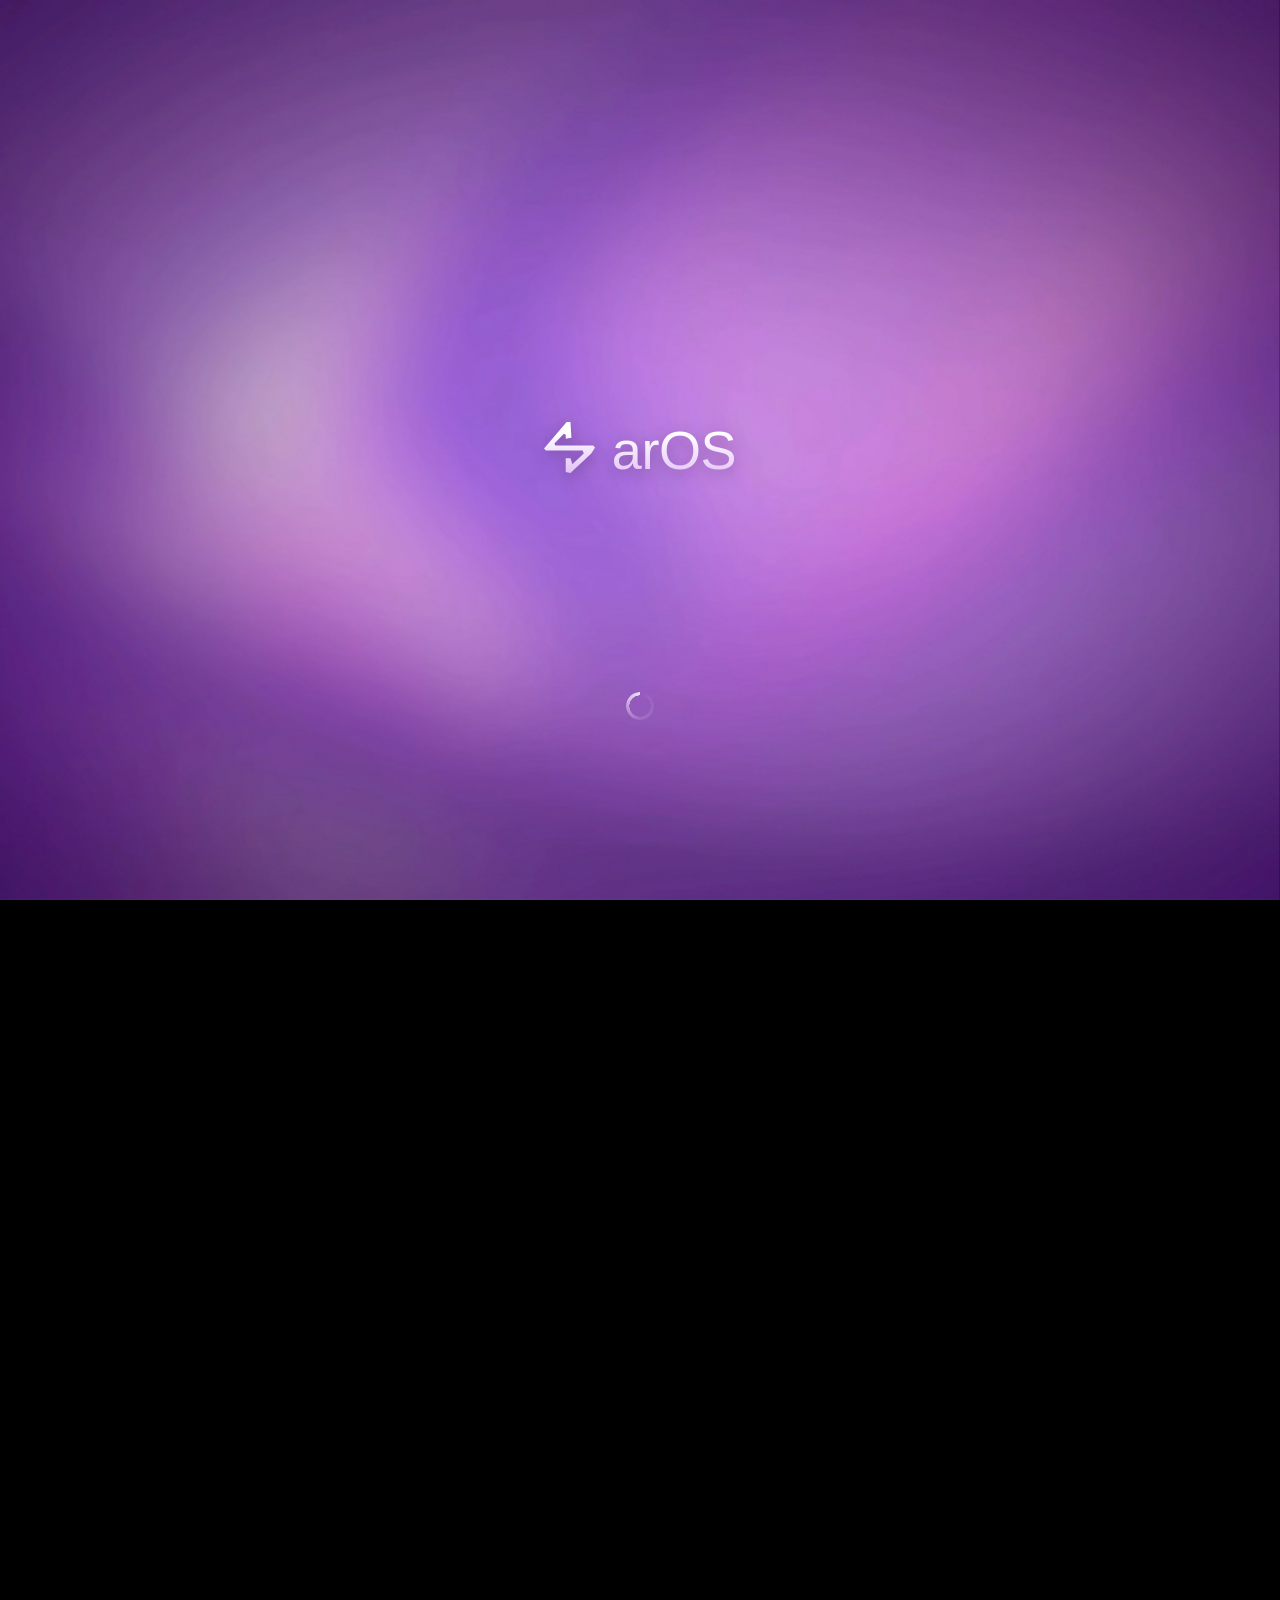
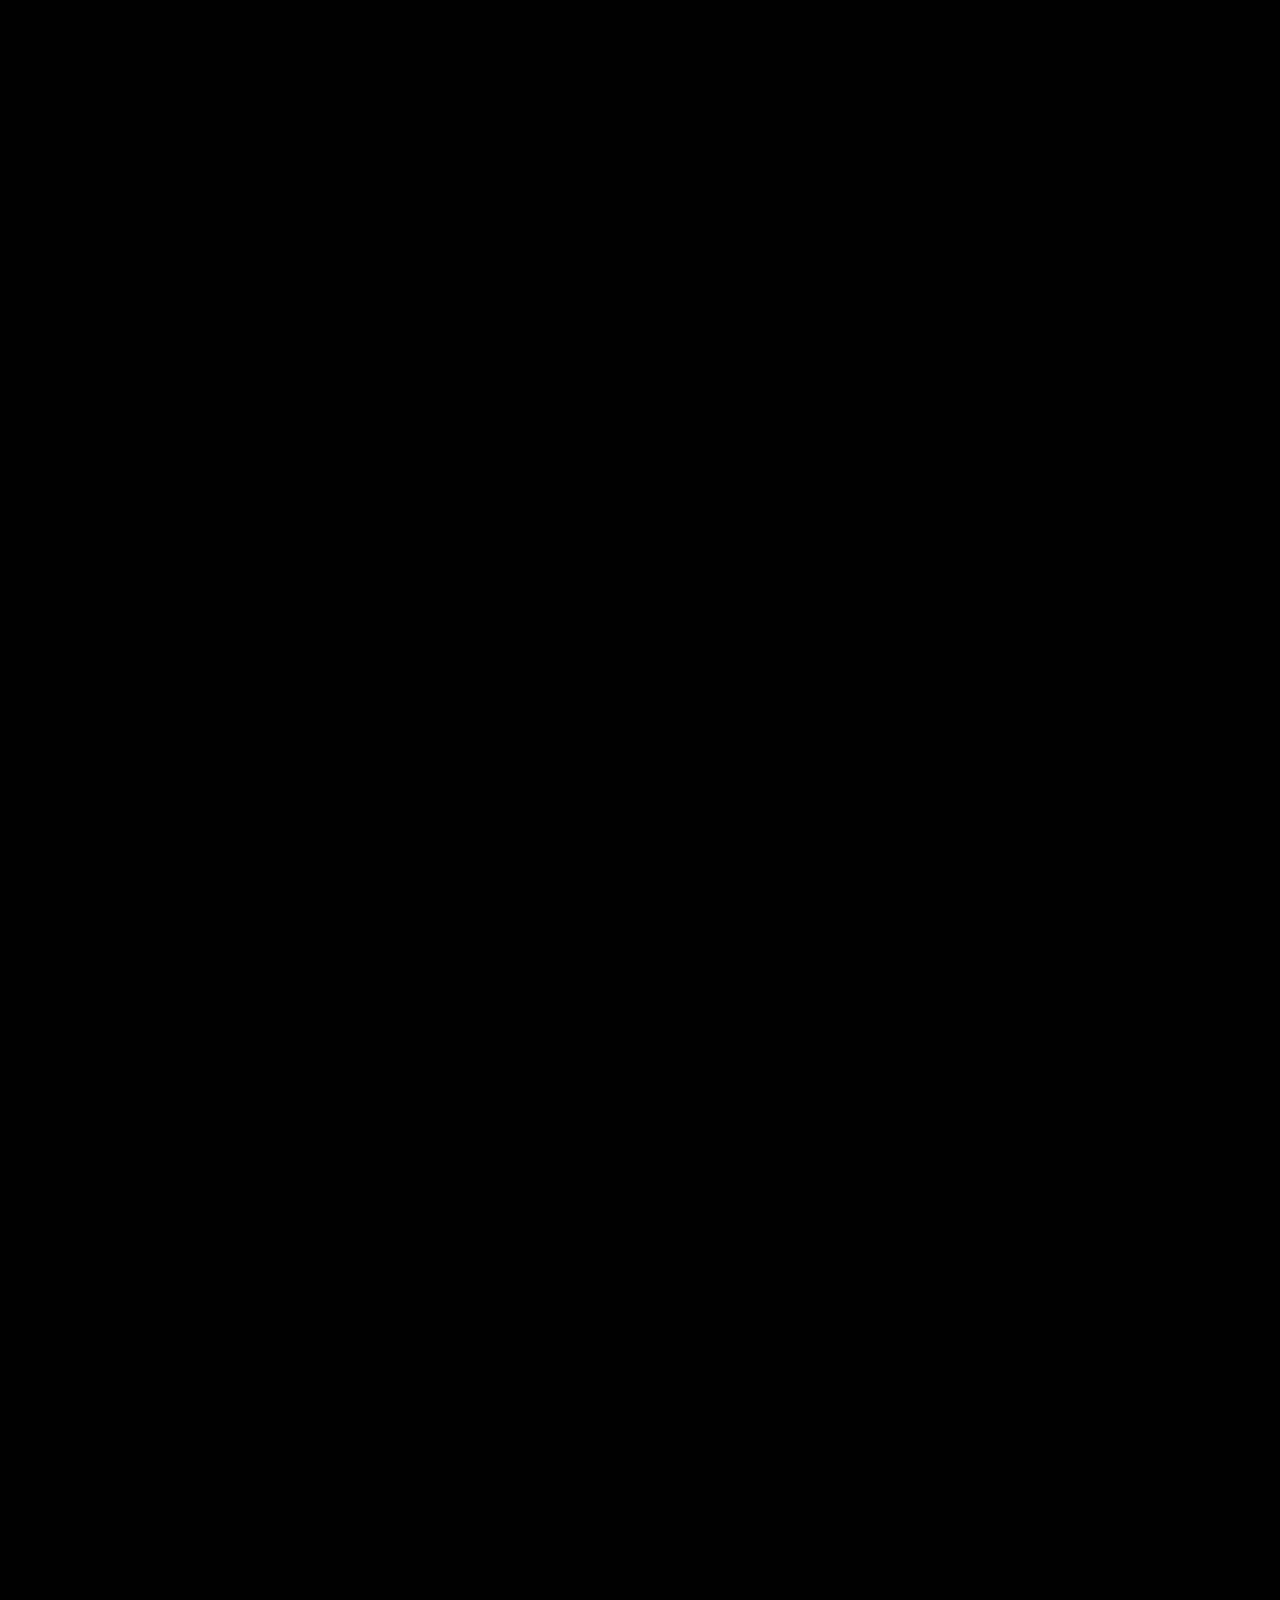
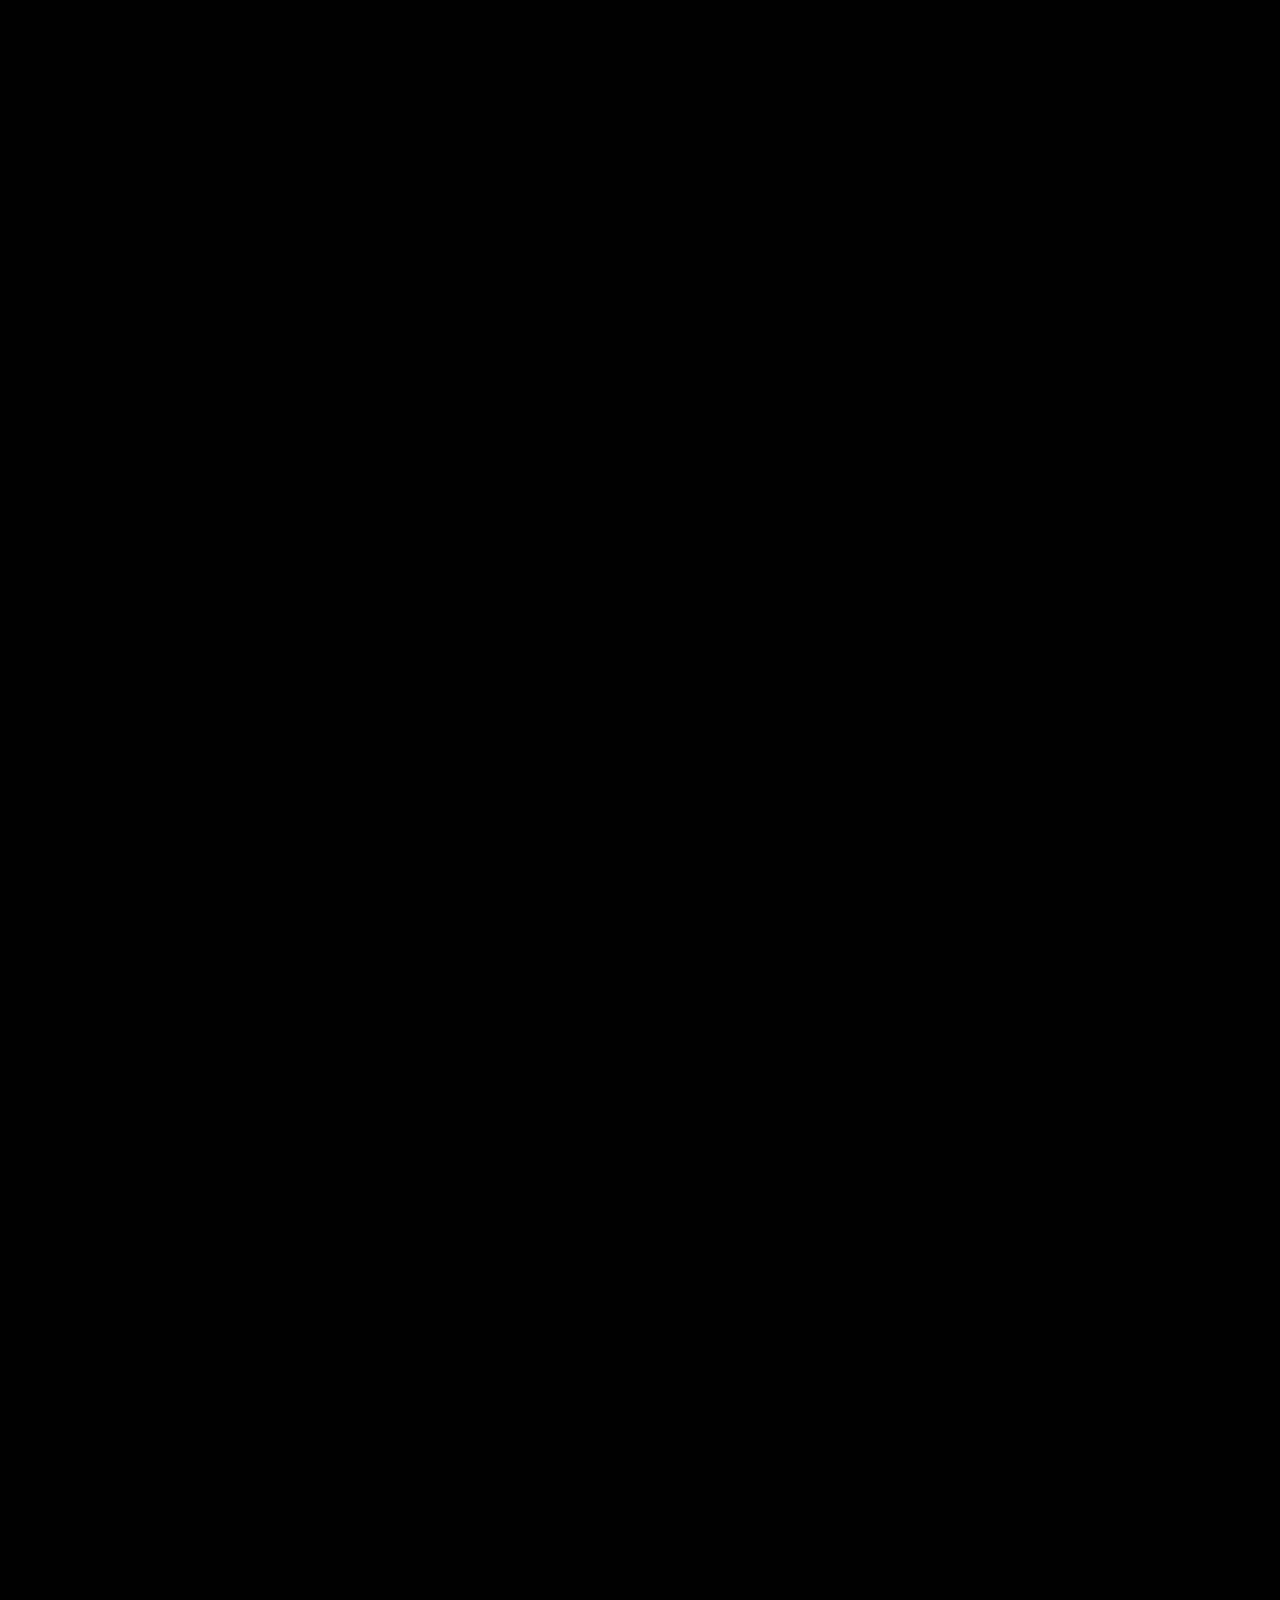
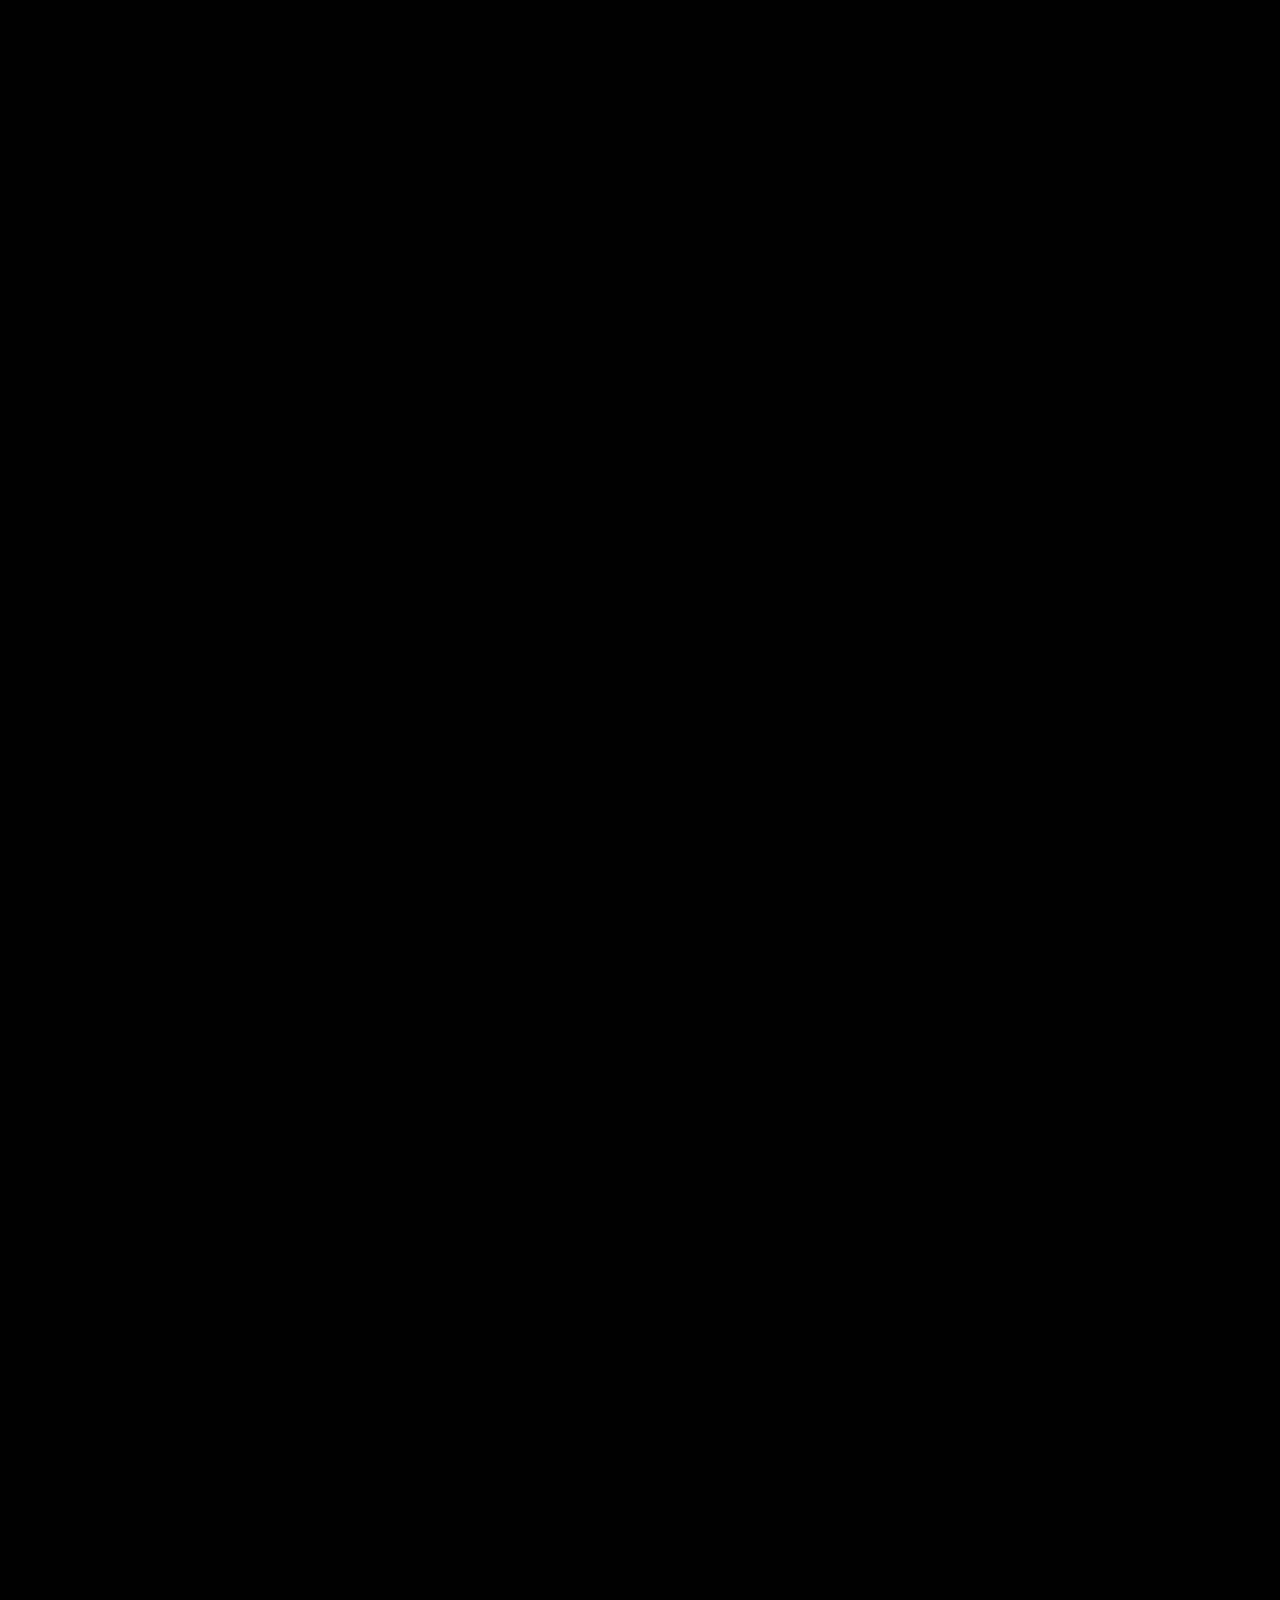
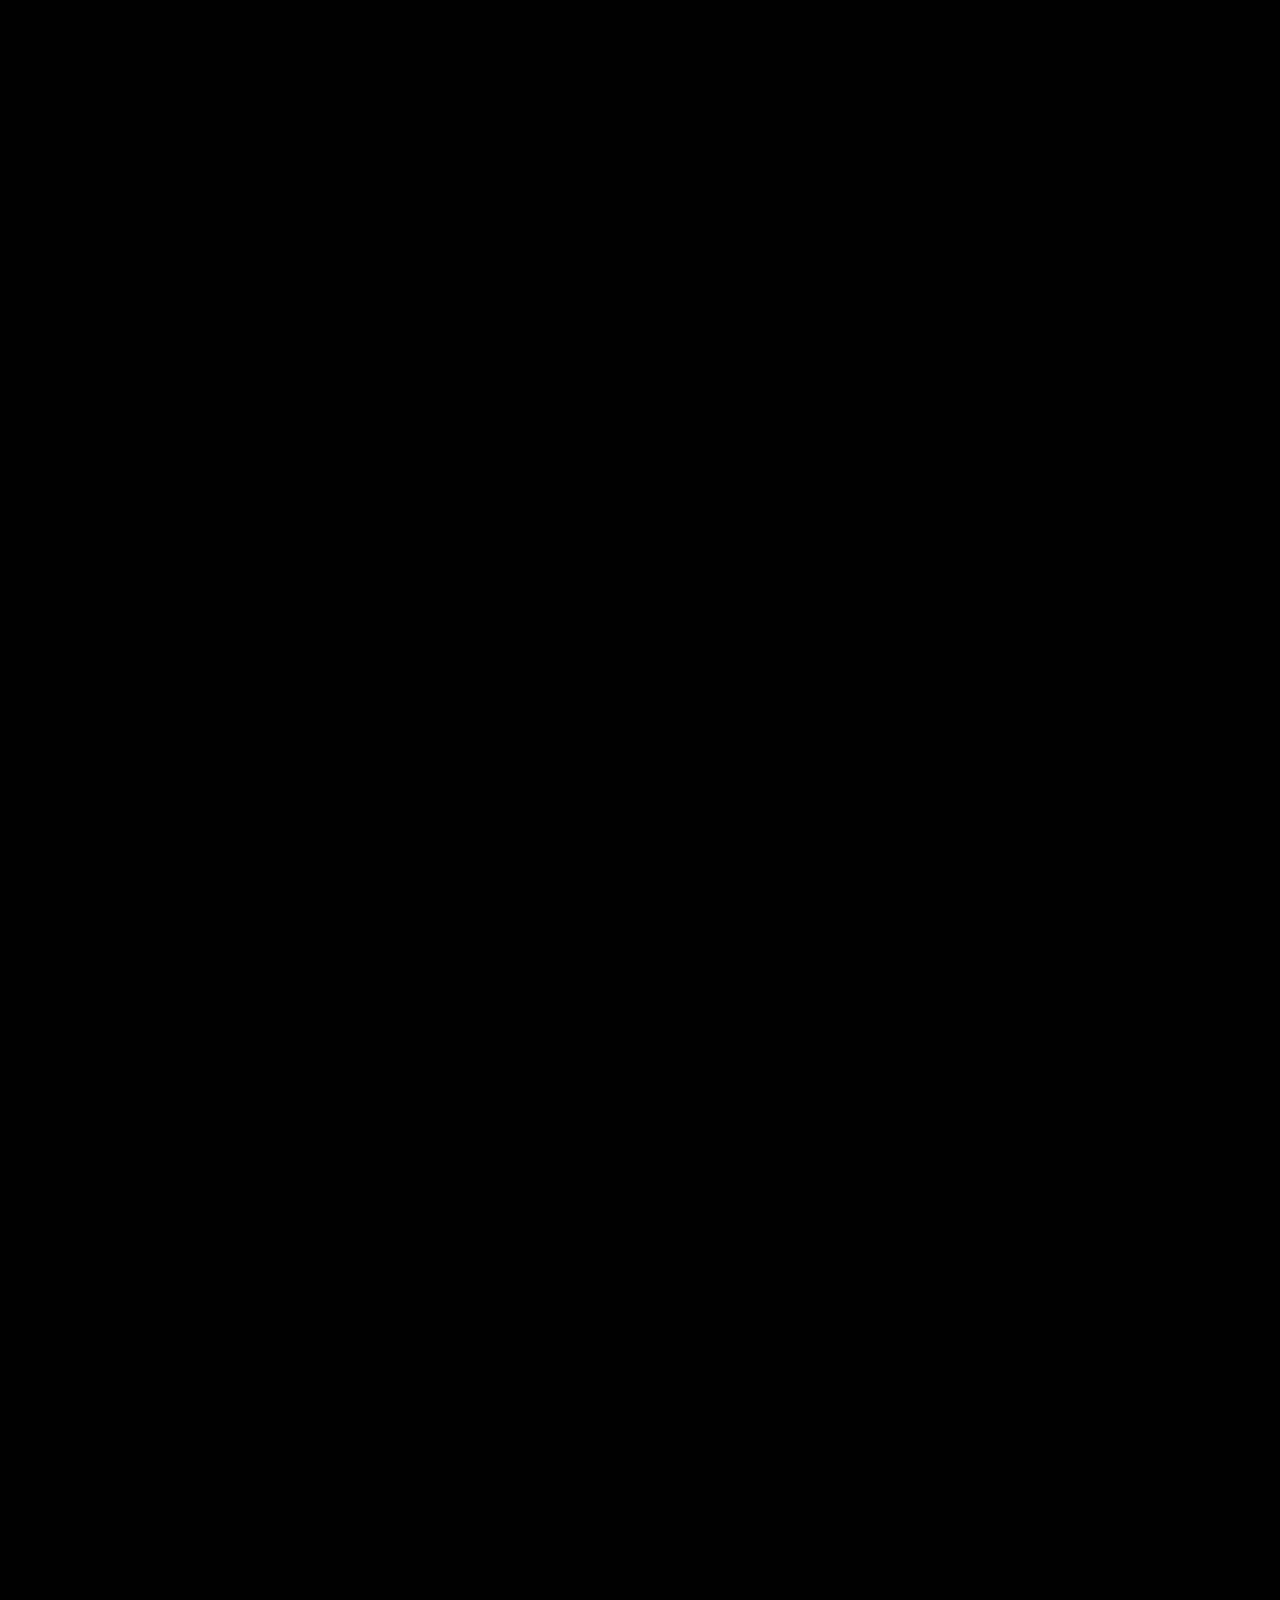
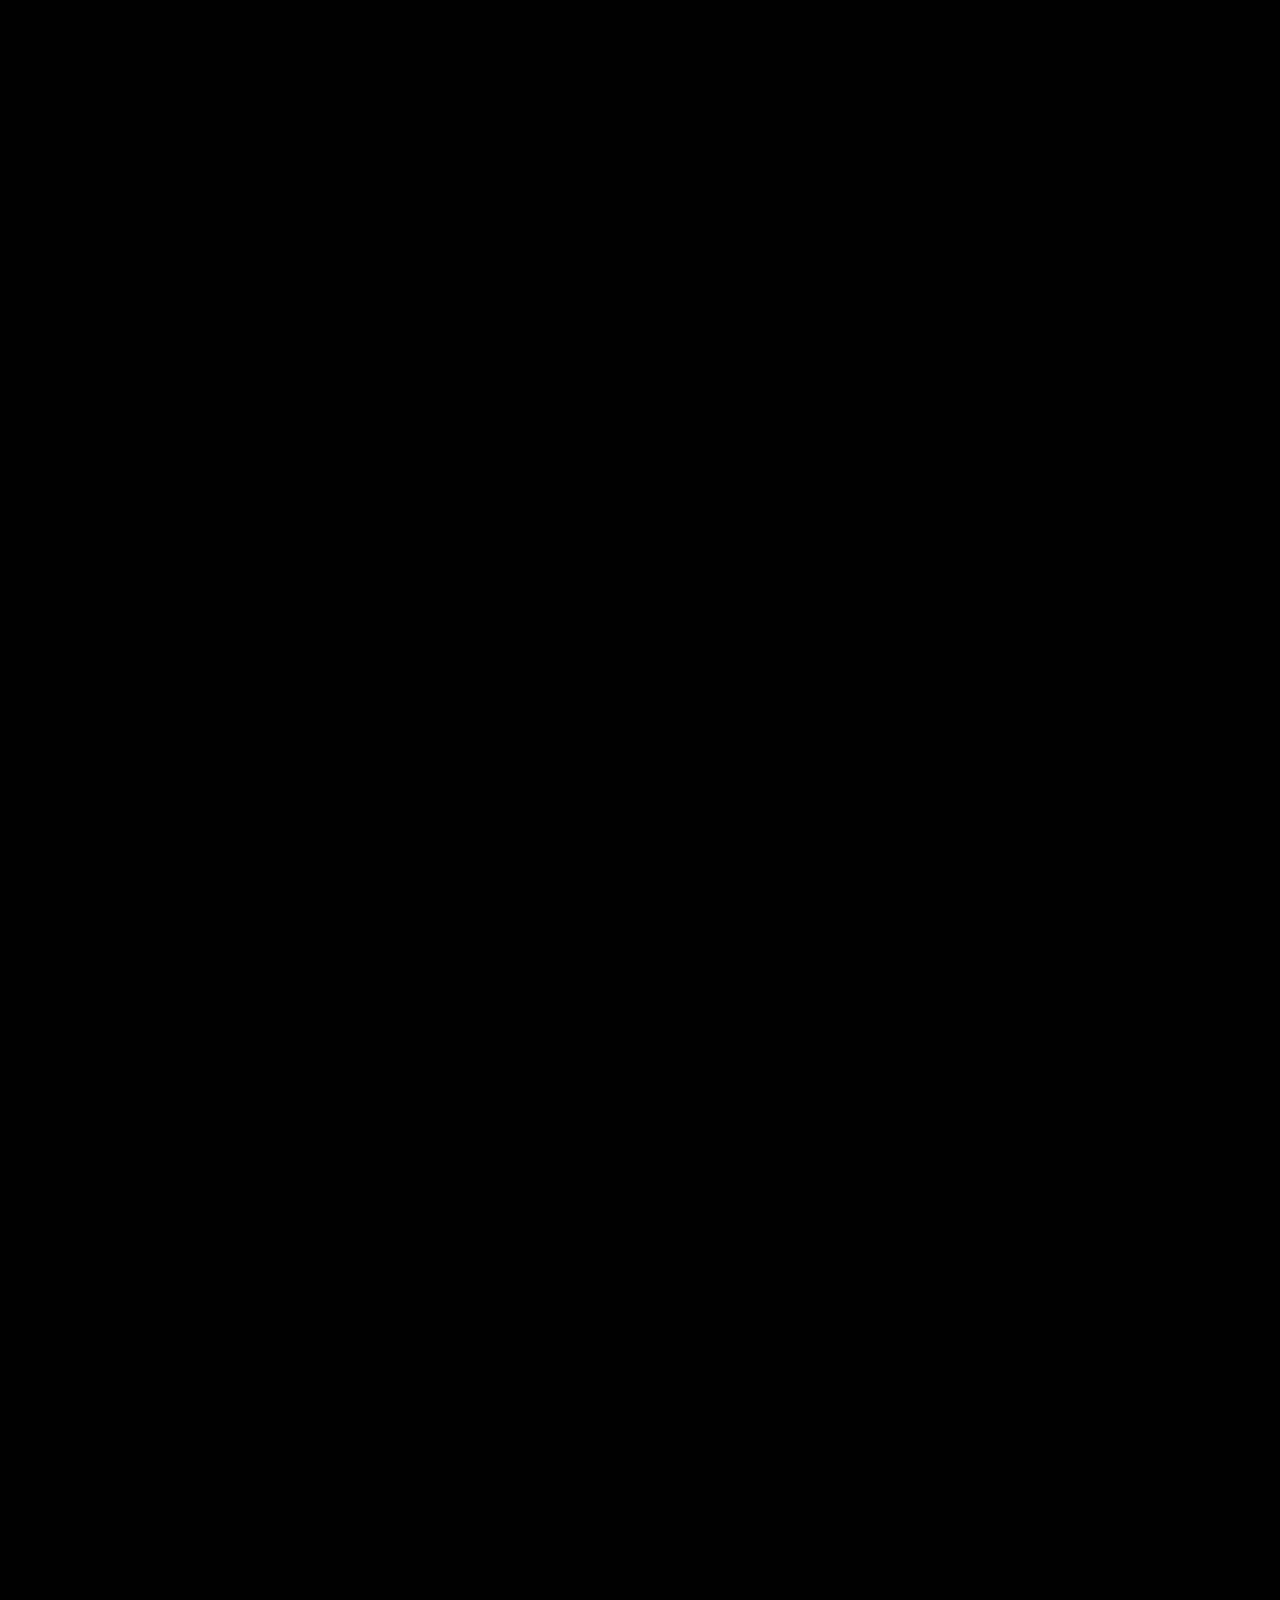
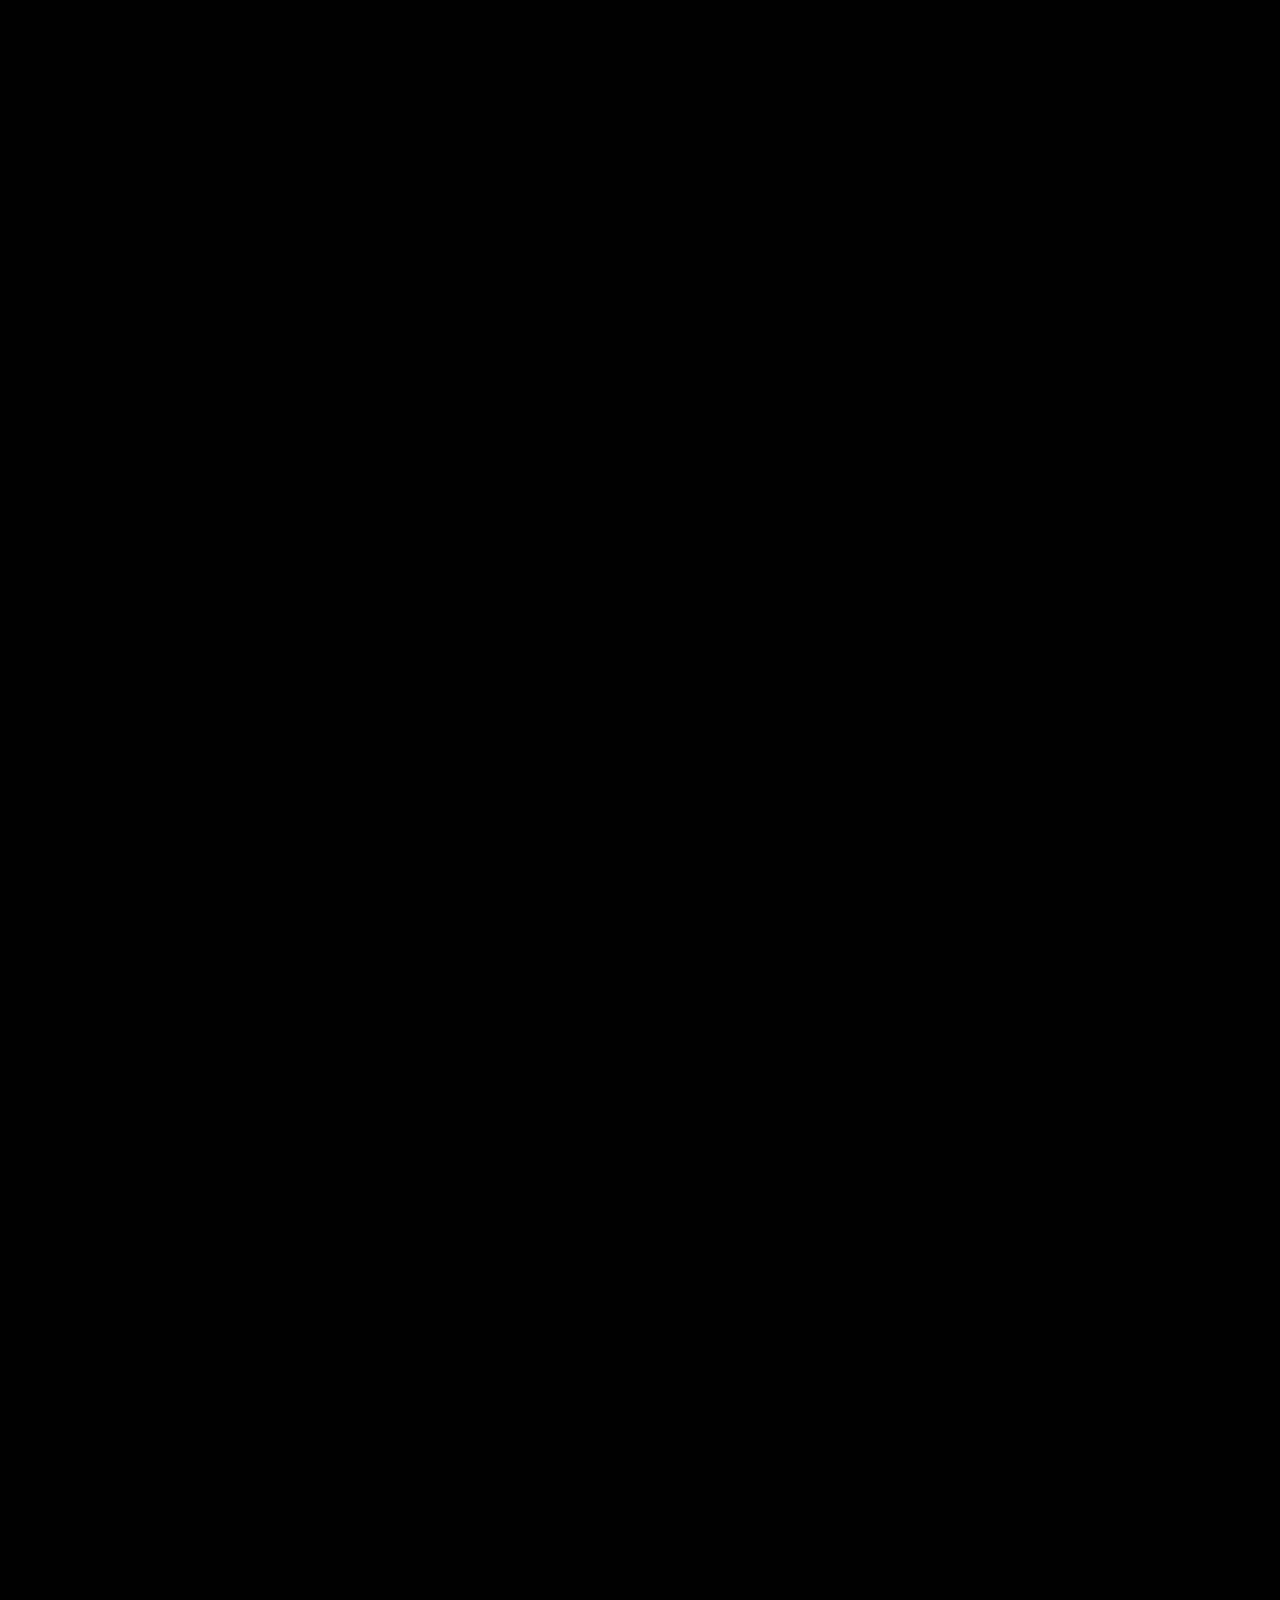
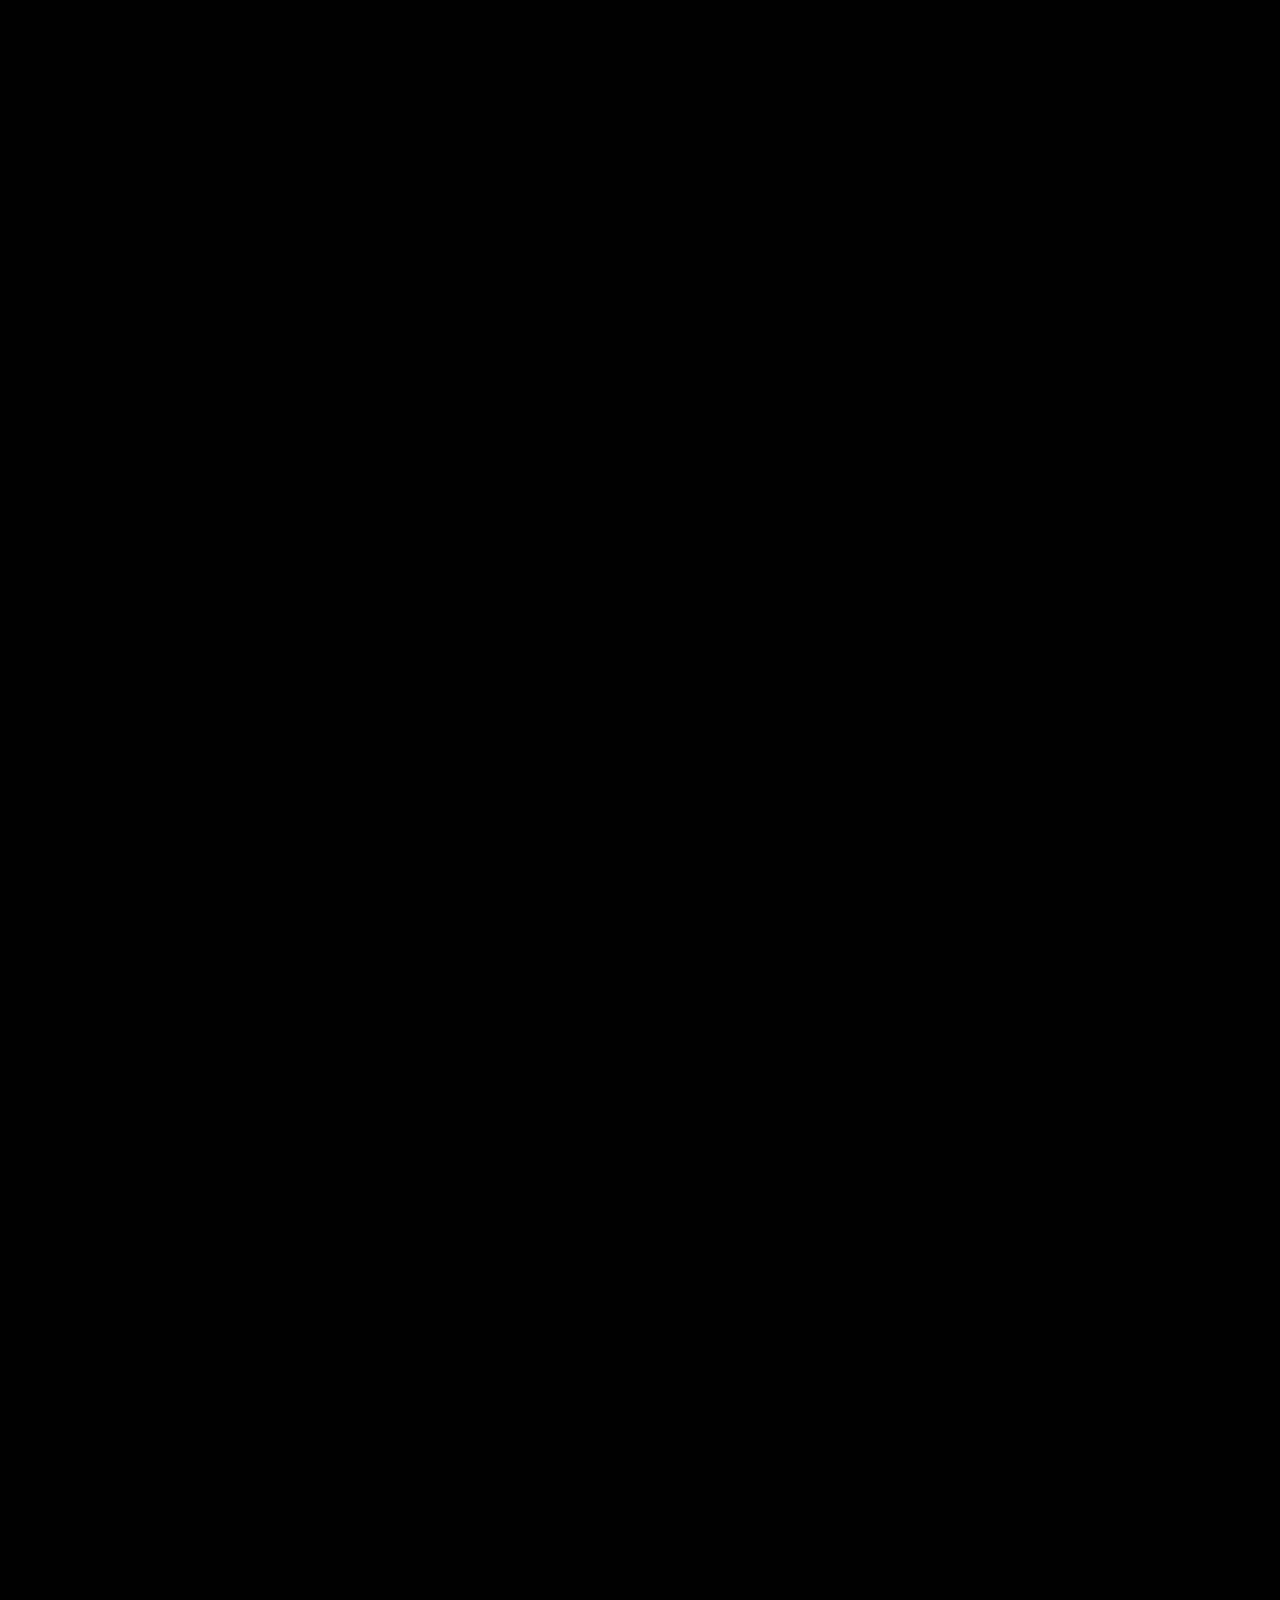
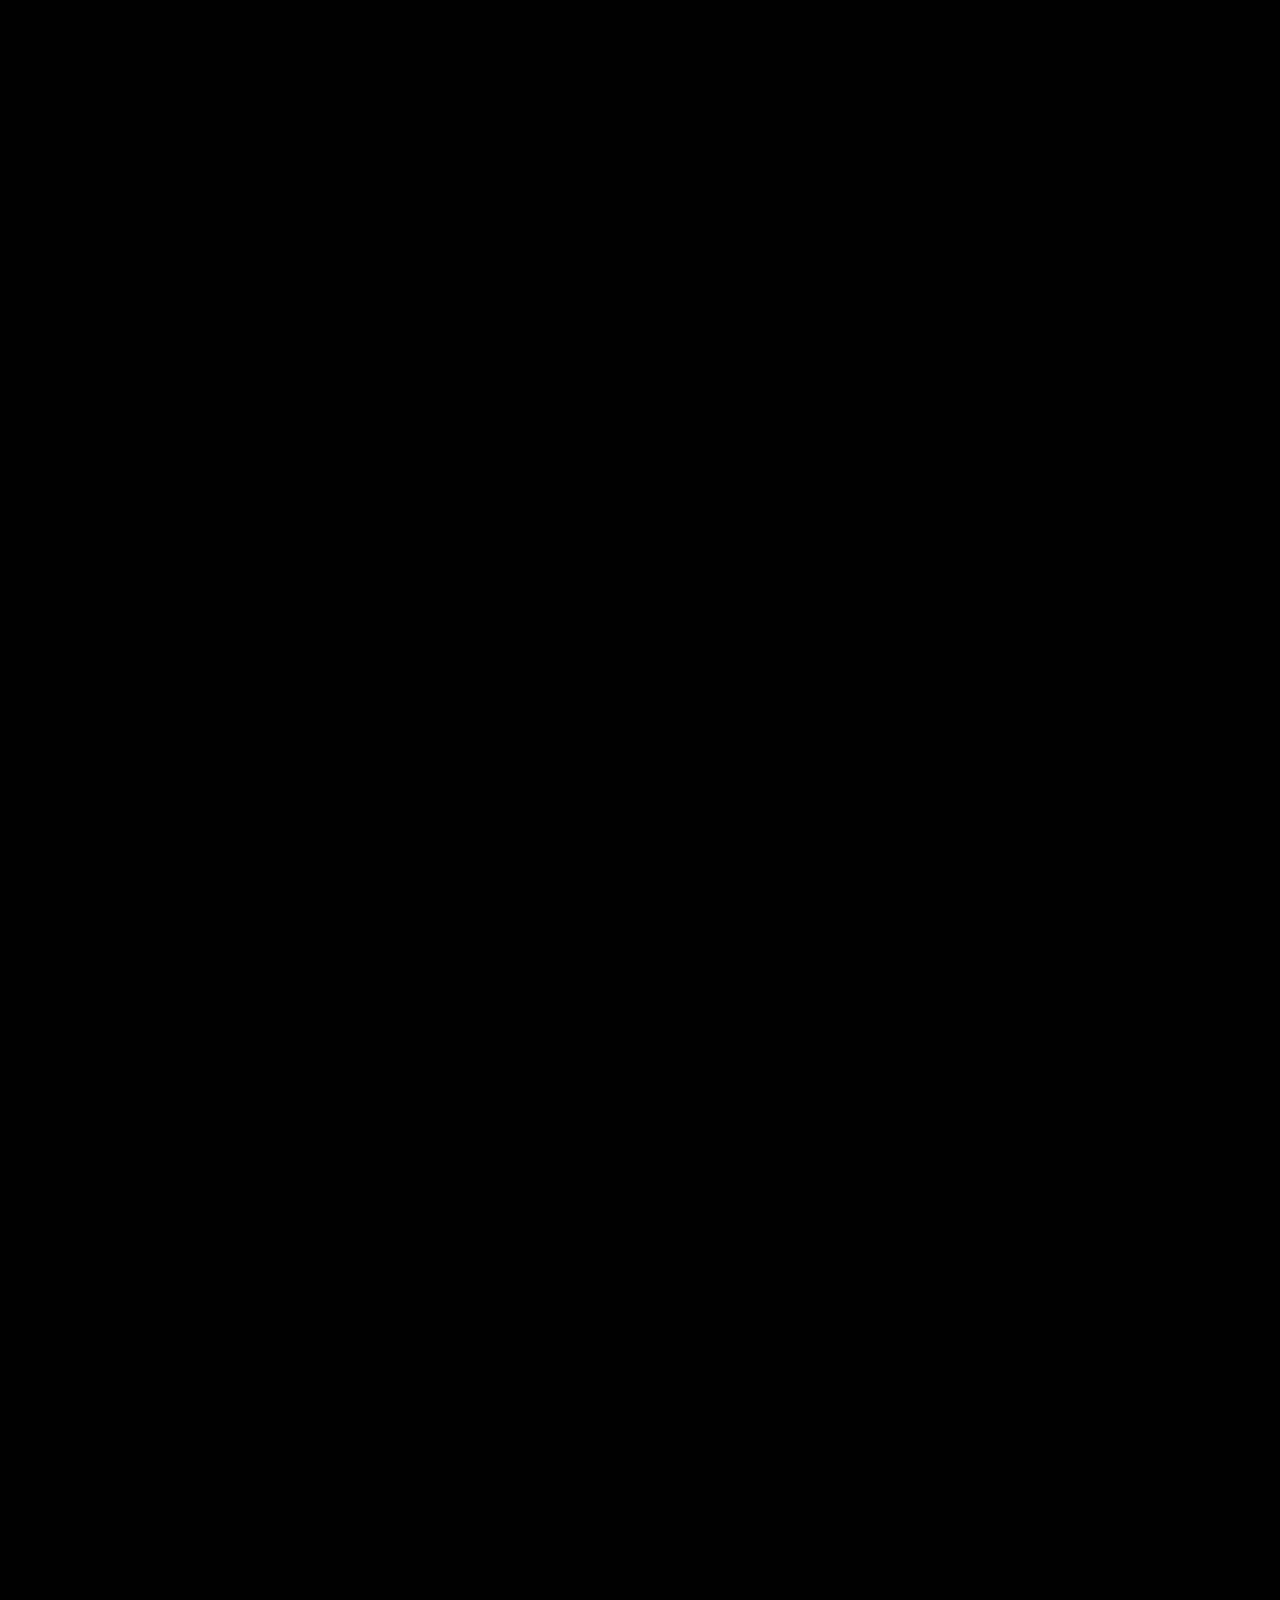
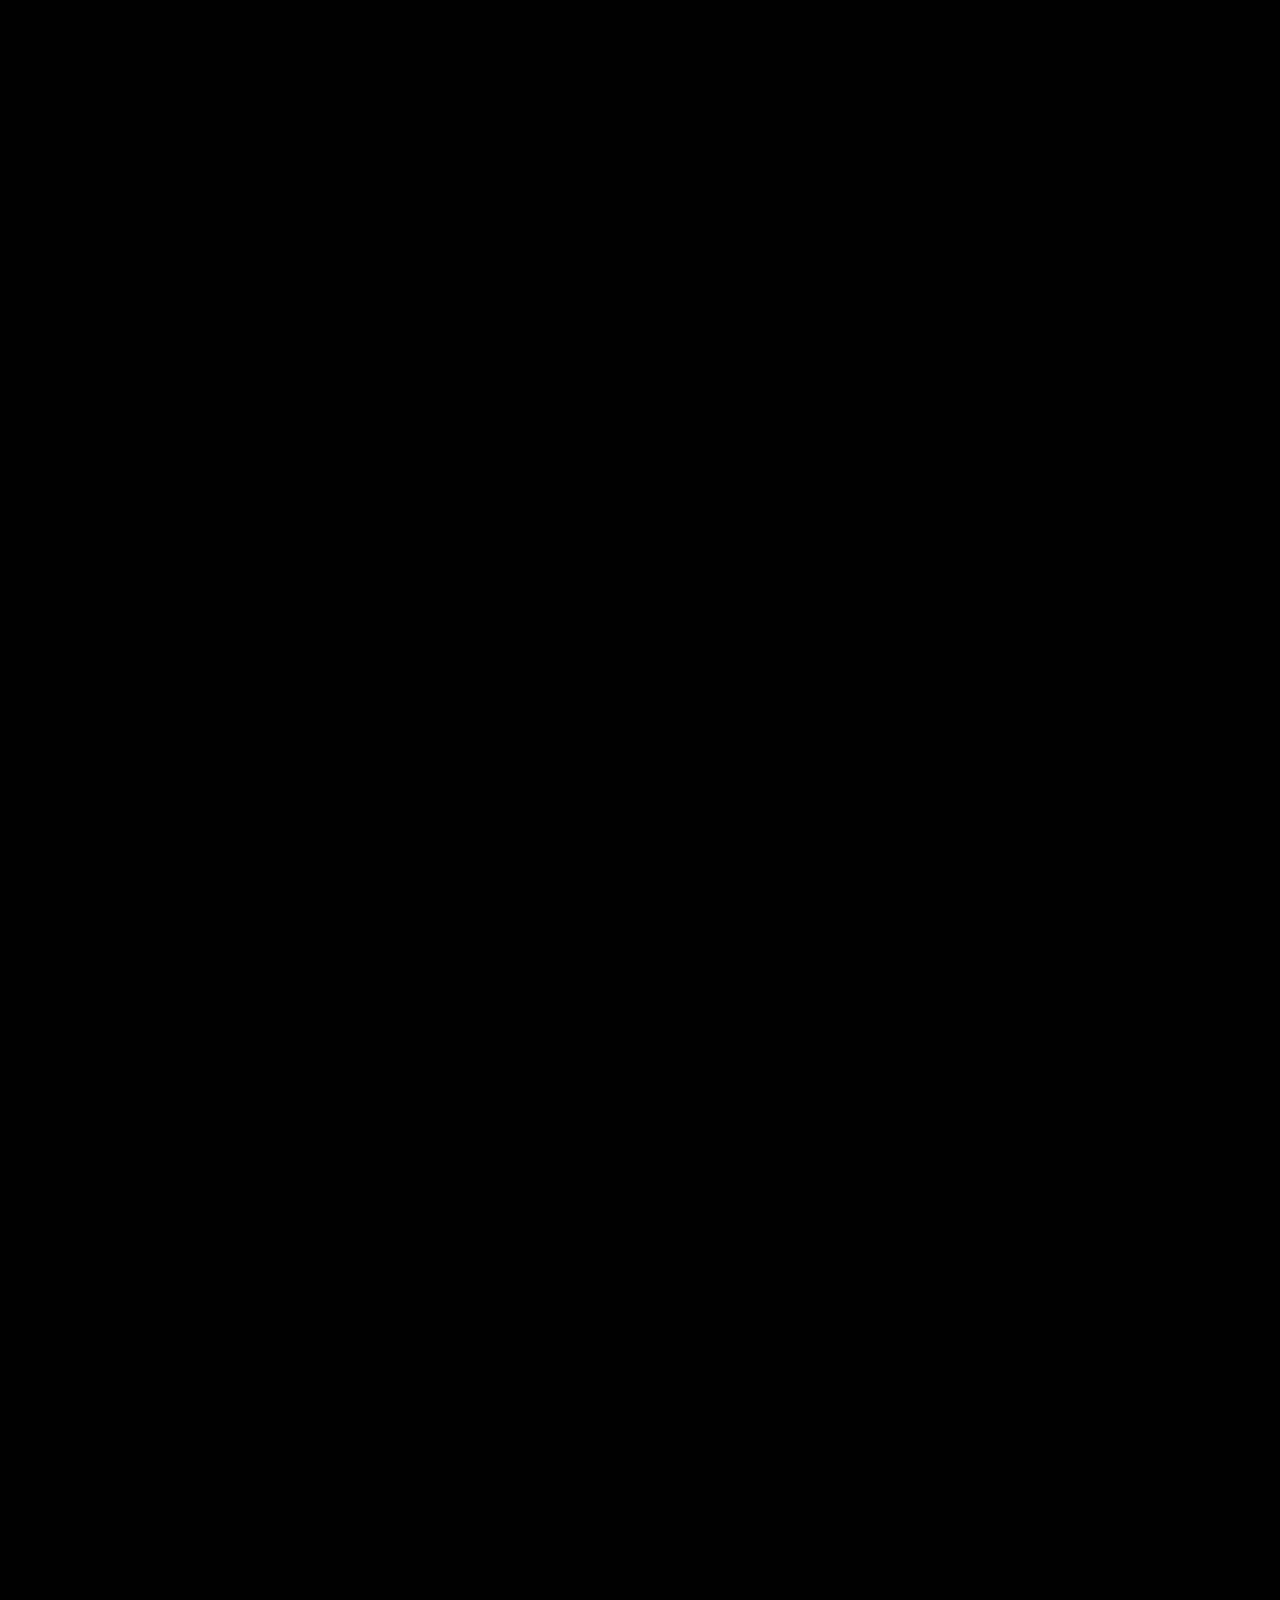
==== commit e5ff4c9a: "Update index.html" ====
--- a/index.html
+++ b/index.html
@@ -6,7 +6,7 @@
     <title>arOS 3</title>
     <link rel="stylesheet" href="style.css">
 </head>
-<body>
+<body class="hide-cursor">
 
     <div class="black-overlay" id="blackOverlay"></div>
 
@@ -85,10 +85,14 @@
                 </div>
             </div>
             <div class="window-content">
-                <label>Select language to Install:</label>
-                <select class="custom-select">
-                    <option>English (United States)</option>
-                </select>
+                <label>Select a language to install:</label>
+<div class="custom-dropdown" id="langDropdown" style="margin-bottom: 24px;">
+    <div class="custom-dropdown-selected" id="langSelected">English (United States)</div>
+    <div class="custom-dropdown-options" id="langOptions">
+        <div class="custom-dropdown-option selected">English (United States)</div>
+        <div class="custom-dropdown-option">English (United Kingdom)</div>
+    </div>
+</div>
                 <button class="btn-next">Next</button>
             </div>
         </div>
@@ -120,9 +124,9 @@
                 </div>
                 <h2 class="content-fade-up" style="margin: 0 0 20px 0; font-size: 20px; color: #111;">Welcome to arOS setup!</h2>
                 <div class="content-fade-up" style="font-size: 11px; color: #222; line-height: 1.6;">
-                    <p style="margin: 0 0 12px 0;">Welcome to the arOS setup, which will guide you through the rest of the installation.<br>Each step provides basic instructions for completing the setup process.<br>Click "Next" to continue.</p>
+                    <p style="margin: 0 0 12px 0;">Welcome to the arOS setup. We'll guide you through the installation process.<br>Click "Next" to continue.</p>
                     <p style="margin: 0 0 12px 0;">Setup will take 10 to 30 minutes, depending on the speed of your PC.</p>
-                    <p style="margin: 0;">If you need additional information and instructions about the setup,<br>click "How to install".</p>
+                    <p style="margin: 0;">For additional information and instructions about the setup,<br>click "How to install?".</p>
                 </div>
                 <div class="content-fade-up" style="display: flex; gap: 12px; justify-content: center; margin-top: auto;">
                     <button class="btn-next" id="btnNextStep2" style="display: flex; align-items: center; gap: 8px; padding: 8px 16px;">
@@ -202,7 +206,7 @@
                     </div>
                 </div>
 
-                <button class="btn-next" id="btnNextStep3" style="display: flex; align-items: center; justify-content: center; gap: 8px; padding: 8px 16px; margin-top: auto;">
+                <button class="btn-next" id="btnNextStep3" style="display: flex; align-items: center; justify-content: center; gap: 8px; padding: 8px 16px; margin-top: auto;" disabled>
                     <svg width="12" height="12" viewBox="0 0 24 24" fill="none" stroke="currentColor" stroke-width="2" stroke-linecap="round" stroke-linejoin="round"><path d="M5 12h14M12 5l7 7-7 7"/></svg>
                     Next
                 </button>
@@ -214,8 +218,8 @@
                 </svg>
                 <h2 style="margin: 0 0 12px 0; font-size: 20px; color: #111;">Activate arOS</h2>
                 <div style="font-size: 11px; color: #111; line-height: 1.6; margin-bottom: 32px; max-width: 90%;">
-                    <p style="margin: 0 0 12px 0;">You need to enter a valid product key. Your product key should be in the <br> confirmation email you received after purchasing arOS, or inside the packaging <br> that arOS came in.</p>
-                    <p style="margin: 0;">If you select "Skip", arOS will run on a 30-day trial period, after <br> which it will become unusable until you enter a product key to activate it.</p>
+                    <p style="margin: 0 0 12px 0;">You'll need to enter a valid product key. Your product key can be found in the<br>confirmation email you received after purchasing arOS, or inside its packaging.</p>
+                    <p style="margin: 0;">If you skip this step, arOS will run on a 30-day trial. After the trial,<br>you'll need to enter a product key to continue using it.</p>
                 </div>
                 
                 <div style="position: relative; width: 85%; max-width: 360px; margin-bottom: 32px;">
@@ -284,7 +288,7 @@
                 <h2 style="margin: 0 0 10px 0; font-size: 20px; color: #111;">Select Destination</h2>
                 <p style="font-size: 11px; color: #111; margin: 0 0 16px 0;">Select the disk where you want to install arOS. To continue the installation process, click "Next".</p>
                 
-                <div class="disk-selection-box" style="width: 100%; flex-grow: 1; border: 1px solid rgba(138, 74, 227, 0.2); border-radius: 6px; background-color: rgba(255, 255, 255, 0.4); margin-bottom: 20px; padding: 12px; display: flex; box-shadow: inset 0 2px 8px rgba(0,0,0,0.02);">
+                <div class="disk-selection-box">
                     <div class="disk-card" id="diskCard0">
                         <div style="width: 32px; height: 40px; background: linear-gradient(180deg, #444, #222); border-radius: 4px; position: relative; margin-bottom: 12px; box-shadow: 0 4px 8px rgba(0,0,0,0.2);">
                             <div style="position: absolute; top: 6px; left: 50%; transform: translateX(-50%); width: 22px; height: 22px; border-radius: 50%; background: radial-gradient(circle, #777, #333); border: 1px solid #444;"></div>
@@ -351,7 +355,7 @@
                 </div>
                 
                 <div style="margin-top: auto; display: flex; justify-content: center; align-items: center; width: 100%; height: 40px; position: relative;">
-                    <div id="bottomText1" style="font-size: 9px; color: #333; opacity: 0; position: absolute;">about x minutes and x seconds remaining</div>
+                    <div id="bottomText1" style="font-size: 9px; color: #333; opacity: 0; position: absolute; top: 30px;">about x minutes and x seconds remaining</div>
                     <button id="btnRestartNow" class="btn-next" style="opacity: 0; pointer-events: none; display: flex; align-items: center; gap: 8px; padding: 8px 16px; position: absolute;">
                         <svg width="12" height="12" viewBox="0 0 24 24" fill="none" stroke="currentColor" stroke-width="2" stroke-linecap="round" stroke-linejoin="round"><path d="M21.5 2v6h-6M2.5 22v-6h6M2 11.5a10 10 0 0 1 18.8-4.3M22 12.5a10 10 0 0 1-18.8 4.3"/></svg>
                         Restart Now
@@ -362,6 +366,7 @@
         </div>
     </div>
 
+<div id="restartOverlay" class="darkness-overlay" style="z-index: 100;"></div>
 <div id="darknessOverlay" class="darkness-overlay"></div>
     <div class="oobe-container" id="oobeContainer" style="display: none; position: absolute; top: 0; left: 0; width: 100%; height: 100%; z-index: 50; flex-direction: column; align-items: center; justify-content: center; background: #000;">
         <div class="oobe-text" id="oobeText">
@@ -370,6 +375,760 @@
         </div>
     </div>
 
+    <div class="oobe-app-window" id="oobeAppWindow">
+        <div class="oobe-sidebar">
+            <ul style="position: relative;">
+                <div id="sidebarHighlight" class="sidebar-highlight" style="top: 0;"></div>
+                <li class="active"><svg viewBox="0 0 24 24" fill="none" stroke="currentColor" stroke-width="2" stroke-linecap="round" stroke-linejoin="round" class="sidebar-icon"><path d="M4 15s1-1 4-1 5 2 8 2 4-1 4-1V3s-1 1-4 1-5-2-8-2-4 1-4 1z"></path><line x1="4" y1="22" x2="4" y2="15"></line></svg> Welcome</li>
+                <li><svg viewBox="0 0 24 24" fill="none" stroke="currentColor" stroke-width="2" stroke-linecap="round" stroke-linejoin="round" class="sidebar-icon"><circle cx="12" cy="12" r="10"></circle><line x1="2" y1="12" x2="22" y2="12"></line><path d="M12 2a15.3 15.3 0 0 1 4 10 15.3 15.3 0 0 1-4 10 15.3 15.3 0 0 1-4-10 15.3 15.3 0 0 1 4-10z"></path></svg> Region</li>
+                <li><svg viewBox="0 0 24 24" fill="none" stroke="currentColor" stroke-width="2" stroke-linecap="round" stroke-linejoin="round" class="sidebar-icon"><path d="M21.5 2v6h-6M2.5 22v-6h6M2 11.5a10 10 0 0 1 18.8-4.3M22 12.5a10 10 0 0 1-18.8 4.3"/></svg> Transfer data</li>
+                <li><svg viewBox="0 0 24 24" fill="none" stroke="currentColor" stroke-width="2" stroke-linecap="round" stroke-linejoin="round" class="sidebar-icon"><line x1="21" y1="4" x2="14" y2="4"></line><line x1="10" y1="4" x2="3" y2="4"></line><line x1="21" y1="12" x2="12" y2="12"></line><line x1="8" y1="12" x2="3" y2="12"></line><line x1="21" y1="20" x2="16" y2="20"></line><line x1="12" y1="20" x2="3" y2="20"></line><line x1="14" y1="1" x2="14" y2="7"></line><line x1="8" y1="9" x2="8" y2="15"></line><line x1="16" y1="17" x2="16" y2="23"></line></svg> Preferences</li>
+                <li><svg viewBox="0 0 24 24" fill="none" stroke="currentColor" stroke-width="2" stroke-linecap="round" stroke-linejoin="round" class="sidebar-icon"><path d="M20 21v-2a4 4 0 0 0-4-4H8a4 4 0 0 0-4 4v2"></path><circle cx="12" cy="7" r="4"></circle></svg> Account</li>
+                <li><svg viewBox="0 0 24 24" fill="none" stroke="currentColor" stroke-width="2" stroke-linecap="round" stroke-linejoin="round" class="sidebar-icon"><rect x="3" y="3" width="18" height="18" rx="2" ry="2"></rect><circle cx="8.5" cy="8.5" r="1.5"></circle><polyline points="21 15 16 10 5 21"></polyline></svg> Wallpaper</li>
+                <li><svg viewBox="0 0 24 24" fill="none" stroke="currentColor" stroke-width="2" stroke-linecap="round" stroke-linejoin="round" class="sidebar-icon"><polygon points="13 2 3 14 12 14 11 22 21 10 12 10 13 2"></polygon></svg> Sign in to AbdiRPC</li>
+                <li><svg viewBox="0 0 24 24" fill="none" stroke="currentColor" stroke-width="2" stroke-linecap="round" stroke-linejoin="round" class="sidebar-icon"><path d="M21 10c0 7-9 13-9 13s-9-6-9-13a9 9 0 0 1 18 0z"></path><circle cx="12" cy="10" r="3"></circle></svg> Location</li>
+                <li><svg viewBox="0 0 24 24" fill="none" stroke="currentColor" stroke-width="2" stroke-linecap="round" stroke-linejoin="round" class="sidebar-icon"><circle cx="12" cy="12" r="10"></circle><polyline points="12 6 12 12 16 14"></polyline></svg> Time Zone</li>
+                <li><svg viewBox="0 0 24 24" fill="none" stroke="currentColor" stroke-width="2" stroke-linecap="round" stroke-linejoin="round" class="sidebar-icon"><path d="M2 12s3-7 10-7 10 7 10 7-3 7-10 7-10-7-10-7Z"></path><circle cx="12" cy="12" r="3"></circle></svg> Look</li>
+                <li><svg viewBox="0 0 24 24" fill="none" stroke="currentColor" stroke-width="2" stroke-linecap="round" stroke-linejoin="round" class="sidebar-icon"><path d="M12 22s8-4 8-10V5l-8-3-8 3v7c0 6 8 10 8 10z"></path></svg> Protect arOS</li>
+                <li><svg viewBox="0 0 24 24" fill="none" stroke="currentColor" stroke-width="2" stroke-linecap="round" stroke-linejoin="round" class="sidebar-icon"><polyline points="20 6 9 17 4 12"></polyline></svg> Express settings</li>
+            </ul>
+        </div>
+        <div class="oobe-content" style="position: relative; overflow-x: clip; overflow-y: visible;">
+            <div id="oobeStep1Content" class="oobe-step-content" style="position: absolute; top: 0; left: 0; width: 100%; height: 100%; display: flex; flex-direction: column; padding: 12px 12px 24px 12px; box-sizing: border-box;">
+                <div class="oobe-banner"></div>
+                <div class="oobe-main-text">
+                    <div class="oobe-title-row">
+                        <svg viewBox="0 0 100 100" class="oobe-title-logo">
+                            <path d="M 43.6,0.0 L 0.0,50.9 L 3.6,54.7 L 74.5,54.7 L 76.4,60.4 L 54.5,81.1 L 50.9,69.8 L 41.8,69.8 L 41.8,96.2 L 50.9,98.1 L 90.9,60.4 L 98.2,49.1 L 94.5,45.3 L 21.8,45.3 L 20.0,41.5 L 38.2,22.6 L 41.8,24.5 L 41.8,32.1 L 52.7,30.2 L 50.9,0.0 Z" fill="#333" />
+                        </svg>
+                        <h1>Welcome!</h1>
+                    </div>
+                    <p>There are a few more steps to complete before arOS is ready to use. We'll<br>guide you through some basic configurations.</p>
+                    <p>Please click Next to continue.</p>
+                </div>
+                <div style="position: absolute; bottom: 24px; right: 24px; display: flex; gap: 8px;">
+                    <button class="oobe-next-btn" id="btnOobeNext1">
+                        Next
+                        <svg width="12" height="12" viewBox="0 0 24 24" fill="none" stroke="currentColor" stroke-width="2" stroke-linecap="round" stroke-linejoin="round"><path d="M5 12h14M12 5l7 7-7 7"/></svg>
+                    </button>
+                </div>
+            </div>
+
+            <div id="oobeStep2Content" class="oobe-step-content" style="position: absolute; top: 0; left: 0; width: 100%; height: 100%; display: none; flex-direction: column; padding: 30px 40px 24px 40px; box-sizing: border-box; opacity: 0;">
+                <div class="oobe-title-row" style="margin-bottom: 8px;">
+                    <svg viewBox="0 0 24 24" fill="none" stroke="#333" stroke-width="2" stroke-linecap="round" stroke-linejoin="round" style="width: 24px; height: 24px;"><circle cx="12" cy="12" r="10"></circle><line x1="2" y1="12" x2="22" y2="12"></line><path d="M12 2a15.3 15.3 0 0 1 4 10 15.3 15.3 0 0 1-4 10 15.3 15.3 0 0 1-4-10 15.3 15.3 0 0 1 4-10z"></path></svg>
+                    <h1 style="font-size: 20px; font-weight: 600; margin: 0; color: #111;">Choose your region</h1>
+                </div>
+                <p style="font-size: 11px; color: #111; margin: 0 0 20px 0;">Please select your country or region based on where you live.</p>
+                
+                <div class="country-list-box" style="flex-grow: 1; margin-bottom: 60px;">
+                    <div class="country-item selected">Afghanistan</div>
+                    <div class="country-item">Albania</div>
+                    <div class="country-item">Algeria</div>
+                    <div class="country-item">Andorra</div>
+                    <div class="country-item">Angola</div>
+                    <div class="country-item">Argentina</div>
+                    <div class="country-item">Australia</div>
+                    <div class="country-item">Austria</div>
+                    <div class="country-item">Bahamas</div>
+                    <div class="country-item">Bahrain</div>
+                    <div class="country-item">Bangladesh</div>
+                    <div class="country-item">Barbados</div>
+                    <div class="country-item">Belarus</div>
+                    <div class="country-item">Belgium</div>
+                    <div class="country-item">Belize</div>
+                    <div class="country-item">Benin</div>
+                    <div class="country-item">Bhutan</div>
+                    <div class="country-item">Bolivia</div>
+                    <div class="country-item">Bosnia and Herzegovina</div>
+                    <div class="country-item">Botswana</div>
+                    <div class="country-item">Brazil</div>
+                    <div class="country-item">Brunei</div>
+                    <div class="country-item">Bulgaria</div>
+                    <div class="country-item">Burkina Faso</div>
+                    <div class="country-item">Burundi</div>
+                    <div class="country-item">Cabo Verde</div>
+                    <div class="country-item">Cambodia</div>
+                    <div class="country-item">Cameroon</div>
+                    <div class="country-item">Canada</div>
+                    <div class="country-item">Central African Republic</div>
+                    <div class="country-item">Chad</div>
+                    <div class="country-item">Chile</div>
+                    <div class="country-item">China</div>
+                    <div class="country-item">Colombia</div>
+                    <div class="country-item">Comoros</div>
+                    <div class="country-item">Congo</div>
+                    <div class="country-item">Costa Rica</div>
+                    <div class="country-item">Croatia</div>
+                    <div class="country-item">Cuba</div>
+                    <div class="country-item">Cyprus</div>
+                    <div class="country-item">Czechia</div>
+                    <div class="country-item">Denmark</div>
+                    <div class="country-item">Djibouti</div>
+                    <div class="country-item">Dominica</div>
+                    <div class="country-item">Dominican Republic</div>
+                    <div class="country-item">Ecuador</div>
+                    <div class="country-item">Egypt</div>
+                    <div class="country-item">El Salvador</div>
+                    <div class="country-item">Equatorial Guinea</div>
+                    <div class="country-item">Eritrea</div>
+                    <div class="country-item">Estonia</div>
+                    <div class="country-item">Eswatini</div>
+                    <div class="country-item">Ethiopia</div>
+                    <div class="country-item">Fiji</div>
+                    <div class="country-item">Finland</div>
+                    <div class="country-item">France</div>
+                    <div class="country-item">Gabon</div>
+                    <div class="country-item">Gambia</div>
+                    <div class="country-item">Georgia</div>
+                    <div class="country-item">Germany</div>
+                    <div class="country-item">Ghana</div>
+                    <div class="country-item">Greece</div>
+                    <div class="country-item">Grenada</div>
+                    <div class="country-item">Guatemala</div>
+                    <div class="country-item">Guinea</div>
+                    <div class="country-item">Guinea-Bissau</div>
+                    <div class="country-item">Guyana</div>
+                    <div class="country-item">Haiti</div>
+                    <div class="country-item">Honduras</div>
+                    <div class="country-item">Hungary</div>
+                    <div class="country-item">Iceland</div>
+                    <div class="country-item">India</div>
+                    <div class="country-item">Indonesia</div>
+                    <div class="country-item">Iran</div>
+                    <div class="country-item">Iraq</div>
+                    <div class="country-item">Ireland</div>
+                    <div class="country-item">Israel</div>
+                    <div class="country-item">Italy</div>
+                    <div class="country-item">Ivory Coast</div>
+                    <div class="country-item">Jamaica</div>
+                    <div class="country-item">Japan</div>
+                    <div class="country-item">Jordan</div>
+                    <div class="country-item">Kazakhstan</div>
+                    <div class="country-item">Kenya</div>
+                    <div class="country-item">Kiribati</div>
+                    <div class="country-item">Kuwait</div>
+                    <div class="country-item">Kyrgyzstan</div>
+                    <div class="country-item">Laos</div>
+                    <div class="country-item">Latvia</div>
+                    <div class="country-item">Lebanon</div>
+                    <div class="country-item">Lesotho</div>
+                    <div class="country-item">Liberia</div>
+                    <div class="country-item">Libya</div>
+                    <div class="country-item">Liechtenstein</div>
+                    <div class="country-item">Lithuania</div>
+                    <div class="country-item">Luxembourg</div>
+                    <div class="country-item">Madagascar</div>
+                    <div class="country-item">Malawi</div>
+                    <div class="country-item">Malaysia</div>
+                    <div class="country-item">Maldives</div>
+                    <div class="country-item">Mali</div>
+                    <div class="country-item">Malta</div>
+                    <div class="country-item">Marshall Islands</div>
+                    <div class="country-item">Mauritania</div>
+                    <div class="country-item">Mauritius</div>
+                    <div class="country-item">Mexico</div>
+                    <div class="country-item">Micronesia</div>
+                    <div class="country-item">Moldova</div>
+                    <div class="country-item">Monaco</div>
+                    <div class="country-item">Mongolia</div>
+                    <div class="country-item">Montenegro</div>
+                    <div class="country-item">Morocco</div>
+                    <div class="country-item">Mozambique</div>
+                    <div class="country-item">Myanmar</div>
+                    <div class="country-item">Namibia</div>
+                    <div class="country-item">Nauru</div>
+                    <div class="country-item">Nepal</div>
+                    <div class="country-item">Netherlands</div>
+                    <div class="country-item">New Zealand</div>
+                    <div class="country-item">Nicaragua</div>
+                    <div class="country-item">Niger</div>
+                    <div class="country-item">Nigeria</div>
+                    <div class="country-item">North Korea</div>
+                    <div class="country-item">North Macedonia</div>
+                    <div class="country-item">Norway</div>
+                    <div class="country-item">Oman</div>
+                    <div class="country-item">Pakistan</div>
+                    <div class="country-item">Palau</div>
+                    <div class="country-item">Palestine State</div>
+                    <div class="country-item">Panama</div>
+                    <div class="country-item">Papua New Guinea</div>
+                    <div class="country-item">Paraguay</div>
+                    <div class="country-item">Peru</div>
+                    <div class="country-item">Philippines</div>
+                    <div class="country-item">Poland</div>
+                    <div class="country-item">Portugal</div>
+                    <div class="country-item">Qatar</div>
+                    <div class="country-item">Romania</div>
+                    <div class="country-item">Russia</div>
+                    <div class="country-item">Rwanda</div>
+                    <div class="country-item">Saint Kitts and Nevis</div>
+                    <div class="country-item">Saint Lucia</div>
+                    <div class="country-item">Saint Vincent and the Grenadines</div>
+                    <div class="country-item">Samoa</div>
+                    <div class="country-item">San Marino</div>
+                    <div class="country-item">Sao Tome and Principe</div>
+                    <div class="country-item">Saudi Arabia</div>
+                    <div class="country-item">Senegal</div>
+                    <div class="country-item">Serbia</div>
+                    <div class="country-item">Seychelles</div>
+                    <div class="country-item">Sierra Leone</div>
+                    <div class="country-item">Singapore</div>
+                    <div class="country-item">Slovakia</div>
+                    <div class="country-item">Slovenia</div>
+                    <div class="country-item">Solomon Islands</div>
+                    <div class="country-item">Somalia</div>
+                    <div class="country-item">South Africa</div>
+                    <div class="country-item">South Korea</div>
+                    <div class="country-item">South Sudan</div>
+                    <div class="country-item">Spain</div>
+                    <div class="country-item">Sri Lanka</div>
+                    <div class="country-item">Sudan</div>
+                    <div class="country-item">Suriname</div>
+                    <div class="country-item">Sweden</div>
+                    <div class="country-item">Switzerland</div>
+                    <div class="country-item">Syria</div>
+                    <div class="country-item">Taiwan</div>
+                    <div class="country-item">Tajikistan</div>
+                    <div class="country-item">Tanzania</div>
+                    <div class="country-item">Thailand</div>
+                    <div class="country-item">Timor-Leste</div>
+                    <div class="country-item">Togo</div>
+                    <div class="country-item">Tonga</div>
+                    <div class="country-item">Trinidad and Tobago</div>
+                    <div class="country-item">Tunisia</div>
+                    <div class="country-item">Turkey</div>
+                    <div class="country-item">Turkmenistan</div>
+                    <div class="country-item">Tuvalu</div>
+                    <div class="country-item">Uganda</div>
+                    <div class="country-item">Ukraine</div>
+                    <div class="country-item">United Arab Emirates</div>
+                    <div class="country-item">United Kingdom</div>
+                    <div class="country-item">United States of America</div>
+                    <div class="country-item">Uruguay</div>
+                    <div class="country-item">Uzbekistan</div>
+                    <div class="country-item">Vanuatu</div>
+                    <div class="country-item">Venezuela</div>
+                    <div class="country-item">Vietnam</div>
+                    <div class="country-item">Yemen</div>
+                    <div class="country-item">Zambia</div>
+                    <div class="country-item">Zimbabwe</div>
+                </div>
+
+                <div style="position: absolute; bottom: 24px; right: 24px; display: flex; gap: 8px;">
+                    <button class="oobe-next-btn" id="btnOobeBack2">
+                        <svg width="12" height="12" viewBox="0 0 24 24" fill="none" stroke="currentColor" stroke-width="2" stroke-linecap="round" stroke-linejoin="round"><path d="M19 12H5M12 19l-7-7 7-7"/></svg>
+                        Back
+                    </button>
+                    <button class="oobe-next-btn" id="btnOobeNext2">
+                        Next
+                        <svg width="12" height="12" viewBox="0 0 24 24" fill="none" stroke="currentColor" stroke-width="2" stroke-linecap="round" stroke-linejoin="round"><path d="M5 12h14M12 5l7 7-7 7"/></svg>
+                    </button>
+                </div>
+            </div>
+
+            <div id="oobeStep3Content" class="oobe-step-content" style="position: absolute; top: 0; left: 0; width: 100%; height: 100%; display: none; flex-direction: column; padding: 30px 40px 24px 40px; box-sizing: border-box; opacity: 0;">
+                <div class="oobe-title-row" style="margin-bottom: 8px;">
+                    <svg viewBox="0 0 24 24" fill="none" stroke="#333" stroke-width="2" stroke-linecap="round" stroke-linejoin="round" style="width: 24px; height: 24px;"><path d="M21.5 2v6h-6M2.5 22v-6h6M2 11.5a10 10 0 0 1 18.8-4.3M22 12.5a10 10 0 0 1-18.8 4.3"/></svg>
+                    <h1 style="font-size: 20px; font-weight: 600; margin: 0; color: #111;">Let’s transfer your data</h1>
+                </div>
+                <div style="font-size: 11px; color: #111; line-height: 1.6; margin-bottom: 32px;">
+                    <p style="margin: 0 0 8px 0;">You can transfer your data from another arOS device or another operating system.</p>
+                    <p style="margin: 0;">If you do not want to transfer data from a PC, you can use a backup, a<br>startup disk, or set up arOS without transferring any data.</p>
+                </div>
+                <div style="width: 100%; max-width: 400px;">
+                    <label style="font-size: 11px; color: #111; margin-bottom: 10px; font-weight: 500; display: block;">How do you want to transfer your files?</label>
+                    <div class="custom-dropdown" id="transferDropdown">
+                        <div class="custom-dropdown-selected" id="transferSelected">Set up as new PC</div>
+                        <div class="custom-dropdown-options" id="transferOptions">
+                            <div class="custom-dropdown-option selected">Set up as new PC</div>
+                            <div class="custom-dropdown-option">Transfer from Mac or PC</div>
+                        </div>
+                    </div>
+                </div>
+
+                <div style="position: absolute; bottom: 24px; right: 24px; display: flex; gap: 8px;">
+                    <button class="oobe-next-btn" id="btnOobeBack3">
+                        <svg width="12" height="12" viewBox="0 0 24 24" fill="none" stroke="currentColor" stroke-width="2" stroke-linecap="round" stroke-linejoin="round"><path d="M19 12H5M12 19l-7-7 7-7"/></svg>
+                        Back
+                    </button>
+                    <button class="oobe-next-btn" id="btnOobeNext3">
+                        Next
+                        <svg width="12" height="12" viewBox="0 0 24 24" fill="none" stroke="currentColor" stroke-width="2" stroke-linecap="round" stroke-linejoin="round"><path d="M5 12h14M12 5l7 7-7 7"/></svg>
+                    </button>
+                </div>
+            </div>
+
+            <div id="oobeStep4Content" class="oobe-step-content" style="position: absolute; top: 0; left: 0; width: 100%; height: 100%; display: none; flex-direction: column; padding: 30px 40px 24px 40px; box-sizing: border-box; opacity: 0;">
+                <div class="oobe-title-row" style="margin-bottom: 8px;">
+                    <svg viewBox="0 0 24 24" fill="none" stroke="#333" stroke-width="2" stroke-linecap="round" stroke-linejoin="round" style="width: 24px; height: 24px;"><line x1="21" y1="4" x2="14" y2="4"></line><line x1="10" y1="4" x2="3" y2="4"></line><line x1="21" y1="12" x2="12" y2="12"></line><line x1="8" y1="12" x2="3" y2="12"></line><line x1="21" y1="20" x2="16" y2="20"></line><line x1="12" y1="20" x2="3" y2="20"></line><line x1="14" y1="1" x2="14" y2="7"></line><line x1="8" y1="9" x2="8" y2="15"></line><line x1="16" y1="17" x2="16" y2="23"></line></svg>
+                    <h1 style="font-size: 20px; font-weight: 600; margin: 0; color: #111;">Preferences</h1>
+                </div>
+                <div style="font-size: 11px; color: #111; line-height: 1.6; margin-bottom: 24px;">
+                    <p style="margin: 0 0 8px 0;">The following preferences are commonly used in your region.</p>
+                    <p style="margin: 0;">You can set up arOS to use these settings, or customize them later in<br>the Settings app.</p>
+                </div>
+                
+                <div style="width: 100%; max-width: 400px; display: flex; flex-direction: column; gap: 12px;">
+                    <div style="position: relative; width: 100%;">
+                        <svg viewBox="0 0 24 24" fill="none" stroke="#333" stroke-width="2" stroke-linecap="round" stroke-linejoin="round" style="width: 14px; height: 14px; position: absolute; left: 14px; top: 50%; transform: translateY(-50%); pointer-events: none; z-index: 2;"><path d="M21 11.5a8.38 8.38 0 0 1-.9 3.8 8.5 8.5 0 0 1-7.6 4.7 8.38 8.38 0 0 1-3.8-.9L3 21l1.9-5.7a8.38 8.38 0 0 1-.9-3.8 8.5 8.5 0 0 1 4.7-7.6 8.38 8.38 0 0 1 3.8-.9h.5a8.48 8.48 0 0 1 8 8v.5z"/><path d="M9 14l1.5-4 1.5 4"/><path d="M9.5 12.5h2"/></svg>
+                        <div class="custom-dropdown has-icon" id="prefLangDropdown">
+                            <div class="custom-dropdown-selected" id="prefLangSelected">English (US)</div>
+                            <div class="custom-dropdown-options" id="prefLangOptions">
+                                <div class="custom-dropdown-option selected">English (US)</div>
+                                <div class="custom-dropdown-option">English (UK)</div>
+                            </div>
+                        </div>
+                    </div>
+                    <div style="position: relative; width: 100%;">
+                        <svg viewBox="0 0 24 24" fill="none" stroke="#333" stroke-width="2" stroke-linecap="round" stroke-linejoin="round" style="width: 14px; height: 14px; position: absolute; left: 14px; top: 50%; transform: translateY(-50%); pointer-events: none; z-index: 2;"><circle cx="12" cy="12" r="10"></circle><polyline points="12 6 12 12 16 14"></polyline></svg>
+                        <div class="custom-dropdown has-icon" id="prefRegionDropdown">
+                            <div class="custom-dropdown-selected" id="prefRegionSelected">English (US)</div>
+                            <div class="custom-dropdown-options" id="prefRegionOptions">
+                                <div class="custom-dropdown-option selected">English (US)</div>
+                                <div class="custom-dropdown-option">English (UK)</div>
+                            </div>
+                        </div>
+                    </div>
+                    <div style="position: relative; width: 100%;">
+                        <svg viewBox="0 0 24 24" fill="none" stroke="#333" stroke-width="2" stroke-linecap="round" stroke-linejoin="round" style="width: 14px; height: 14px; position: absolute; left: 14px; top: 50%; transform: translateY(-50%); pointer-events: none; z-index: 2;"><rect x="2" y="4" width="20" height="16" rx="2" ry="2"></rect><line x1="6" y1="8" x2="6.01" y2="8"></line><line x1="10" y1="8" x2="10.01" y2="8"></line><line x1="14" y1="8" x2="14.01" y2="8"></line><line x1="18" y1="8" x2="18.01" y2="8"></line><line x1="6" y1="12" x2="6.01" y2="12"></line><line x1="10" y1="12" x2="10.01" y2="12"></line><line x1="14" y1="12" x2="14.01" y2="12"></line><line x1="18" y1="12" x2="18.01" y2="12"></line><line x1="7" y1="16" x2="17" y2="16"></line></svg>
+                        <div class="custom-dropdown has-icon" id="prefKeyboardDropdown">
+                            <div class="custom-dropdown-selected" id="prefKeyboardSelected">US</div>
+                            <div class="custom-dropdown-options" id="prefKeyboardOptions">
+                                <div class="custom-dropdown-option selected">US</div>
+                                <div class="custom-dropdown-option">UK</div>
+                            </div>
+                        </div>
+                    </div>
+                </div>
+
+                <div style="position: absolute; bottom: 24px; right: 24px; display: flex; gap: 8px;">
+                    <button class="oobe-next-btn" id="btnOobeBack4">
+                        <svg width="12" height="12" viewBox="0 0 24 24" fill="none" stroke="currentColor" stroke-width="2" stroke-linecap="round" stroke-linejoin="round"><path d="M19 12H5M12 19l-7-7 7-7"/></svg>
+                        Back
+                    </button>
+                    <button class="oobe-next-btn" id="btnOobeNext4">
+                        Next
+                        <svg width="12" height="12" viewBox="0 0 24 24" fill="none" stroke="currentColor" stroke-width="2" stroke-linecap="round" stroke-linejoin="round"><path d="M5 12h14M12 5l7 7-7 7"/></svg>
+                    </button>
+                </div>
+            </div>
+
+            <div id="oobeStep5Content" class="oobe-step-content" style="position: absolute; top: 0; left: 0; width: 100%; height: 100%; display: none; flex-direction: column; padding: 30px 40px 24px 40px; box-sizing: border-box; opacity: 0;">
+                <div class="oobe-title-row" style="margin-bottom: 8px;">
+                    <svg viewBox="0 0 24 24" fill="none" stroke="#333" stroke-width="2" stroke-linecap="round" stroke-linejoin="round" style="width: 24px; height: 24px;"><path d="M20 21v-2a4 4 0 0 0-4-4H8a4 4 0 0 0-4 4v2"></path><circle cx="12" cy="7" r="4"></circle></svg>
+                    <h1 style="font-size: 20px; font-weight: 600; margin: 0; color: #111;">Create an account</h1>
+                </div>
+                <div style="font-size: 11px; color: #111; line-height: 1.6; margin-bottom: 32px;">
+                    <p style="margin: 0 0 16px 0;">Your username and picture represent your user account. The account<br>you create here is an administrator account.</p>
+                    <p style="margin: 0;">You can create multiple accounts on your PC later in Settings.</p>
+                </div>
+                
+                <div style="display: flex; gap: 12px; margin-bottom: 32px;">
+                    <div class="avatar-item selected" style="background: linear-gradient(135deg, #311B92, #5E35B1);">
+                        <svg viewBox="0 0 100 100" style="width: 24px; height: 24px; fill: #fff;">
+                            <path d="M 43.6,0.0 L 0.0,50.9 L 3.6,54.7 L 74.5,54.7 L 76.4,60.4 L 54.5,81.1 L 50.9,69.8 L 41.8,69.8 L 41.8,96.2 L 50.9,98.1 L 90.9,60.4 L 98.2,49.1 L 94.5,45.3 L 21.8,45.3 L 20.0,41.5 L 38.2,22.6 L 41.8,24.5 L 41.8,32.1 L 52.7,30.2 L 50.9,0.0 Z" />
+                        </svg>
+                    </div>
+                    <div class="avatar-item" style="background-image: url('Assets/AccountImage1.png'); background-size: cover; background-position: center;"></div>
+                    <div class="avatar-item" style="background-image: url('Assets/AccountImage2.png'); background-size: cover; background-position: center;"></div>
+                    <div class="avatar-item" style="background-image: url('Assets/AccountImage3.png'); background-size: cover; background-position: center;"></div>
+                    <div class="avatar-item" style="background-image: url('Assets/AccountImage4.png'); background-size: cover; background-position: center;"></div>
+                    <div class="avatar-item avatar-add">
+                        <svg viewBox="0 0 24 24" fill="none" stroke="currentColor" stroke-width="2" stroke-linecap="round" stroke-linejoin="round"><line x1="12" y1="5" x2="12" y2="19"></line><line x1="5" y1="12" x2="19" y2="12"></line></svg>
+                    </div>
+                </div>
+
+                <div style="position: relative; width: 100%; max-width: 400px;">
+                    <input type="text" class="custom-input" id="accountNameInput" placeholder="Account name" />
+                    <div class="keyboard-icon">
+                        <svg width="14" height="14" viewBox="0 0 24 24" fill="none" stroke="currentColor" stroke-width="2" stroke-linecap="round" stroke-linejoin="round"><rect x="2" y="4" width="20" height="16" rx="2" ry="2"></rect><line x1="6" y1="8" x2="6.01" y2="8"></line><line x1="10" y1="8" x2="10.01" y2="8"></line><line x1="14" y1="8" x2="14.01" y2="8"></line><line x1="18" y1="8" x2="18.01" y2="8"></line><line x1="6" y1="12" x2="6.01" y2="12"></line><line x1="10" y1="12" x2="10.01" y2="12"></line><line x1="14" y1="12" x2="14.01" y2="12"></line><line x1="18" y1="12" x2="18.01" y2="12"></line><line x1="7" y1="16" x2="17" y2="16"></line></svg>
+                    </div>
+                </div>
+
+                <div style="position: absolute; bottom: 24px; right: 24px; display: flex; gap: 8px;">
+                    <button class="oobe-next-btn" id="btnOobeBack5">
+                        <svg width="12" height="12" viewBox="0 0 24 24" fill="none" stroke="currentColor" stroke-width="2" stroke-linecap="round" stroke-linejoin="round"><path d="M19 12H5M12 19l-7-7 7-7"/></svg>
+                        Back
+                    </button>
+                    <button class="oobe-next-btn" id="btnOobeNext5" disabled>
+                        Next
+                        <svg width="12" height="12" viewBox="0 0 24 24" fill="none" stroke="currentColor" stroke-width="2" stroke-linecap="round" stroke-linejoin="round"><path d="M5 12h14M12 5l7 7-7 7"/></svg>
+                    </button>
+                </div>
+            </div>
+
+            <div id="oobeStep6Content" class="oobe-step-content" style="position: absolute; top: 0; left: 0; width: 100%; height: 100%; display: none; flex-direction: column; padding: 30px 40px 24px 40px; box-sizing: border-box; opacity: 0;">
+                <div class="oobe-title-row" style="margin-bottom: 8px;">
+                    <svg viewBox="0 0 24 24" fill="none" stroke="#333" stroke-width="2" stroke-linecap="round" stroke-linejoin="round" style="width: 24px; height: 24px;"><rect x="3" y="3" width="18" height="18" rx="2" ry="2"></rect><circle cx="8.5" cy="8.5" r="1.5"></circle><polyline points="21 15 16 10 5 21"></polyline></svg>
+                    <h1 style="font-size: 20px; font-weight: 600; margin: 0; color: #111;">Wallpaper</h1>
+                </div>
+                <div style="font-size: 11px; color: #111; line-height: 1.6; margin-bottom: 24px;">
+                    <p style="margin: 0 0 16px 0;">Type a PC name and select a desktop wallpaper. You can change the<br>wallpaper later in Settings.</p>
+                </div>
+                
+                <div style="width: 100%; max-width: 400px; display: flex; flex-direction: column; gap: 8px; margin-bottom: 24px;">
+                    <label style="font-size: 11px; color: #111; font-weight: 500;">Desktop wallpaper</label>
+                    <div style="display: flex; gap: 10px;">
+                        <div class="wallpaper-item selected" style="background-image: url('Assets/BG.png'); background-size: cover; background-position: center;"></div>
+                        <div class="wallpaper-item" style="background-image: url('Assets/BG1.png'); background-size: cover; background-position: center;"></div>
+                        <div class="wallpaper-item" style="background-image: url('Assets/BG2.png'); background-size: cover; background-position: center;"></div>
+                        <div class="wallpaper-item" style="background-image: url('Assets/BG3.png'); background-size: cover; background-position: center;"></div>
+                        <div class="wallpaper-item wallpaper-add">
+                            <svg viewBox="0 0 24 24" fill="none" stroke="currentColor" stroke-width="2" stroke-linecap="round" stroke-linejoin="round"><line x1="12" y1="5" x2="12" y2="19"></line><line x1="5" y1="12" x2="19" y2="12"></line></svg>
+                        </div>
+                    </div>
+                </div>
+
+                <div style="position: relative; width: 100%; max-width: 400px; margin-bottom: 12px;">
+                    <input type="text" class="custom-input" id="pcNameInput" placeholder="PC name" maxlength="15" />
+                    <div class="keyboard-icon">
+                        <svg width="14" height="14" viewBox="0 0 24 24" fill="none" stroke="currentColor" stroke-width="2" stroke-linecap="round" stroke-linejoin="round"><rect x="2" y="4" width="20" height="16" rx="2" ry="2"></rect><line x1="6" y1="8" x2="6.01" y2="8"></line><line x1="10" y1="8" x2="10.01" y2="8"></line><line x1="14" y1="8" x2="14.01" y2="8"></line><line x1="18" y1="8" x2="18.01" y2="8"></line><line x1="6" y1="12" x2="6.01" y2="12"></line><line x1="10" y1="12" x2="10.01" y2="12"></line><line x1="14" y1="12" x2="14.01" y2="12"></line><line x1="18" y1="12" x2="18.01" y2="12"></line><line x1="7" y1="16" x2="17" y2="16"></line></svg>
+                    </div>
+                </div>
+                
+                <div style="font-size: 10px; color: #333; line-height: 1.6;">
+                    <p style="margin: 0;">Cannot contain only numbers</p>
+                    <p style="margin: 0;">Cannot exceed 15 characters</p>
+                    <p style="margin: 0;">No spaces or any of the following special characters:<br>"/\\[]:|&lt;&gt;+=;,?</p>
+                </div>
+
+                <div style="position: absolute; bottom: 24px; right: 24px; display: flex; gap: 8px;">
+                    <button class="oobe-next-btn" id="btnOobeBack6">
+                        <svg width="12" height="12" viewBox="0 0 24 24" fill="none" stroke="currentColor" stroke-width="2" stroke-linecap="round" stroke-linejoin="round"><path d="M19 12H5M12 19l-7-7 7-7"/></svg>
+                        Back
+                    </button>
+                    <button class="oobe-next-btn" id="btnOobeNext6" disabled>
+                        Next
+                        <svg width="12" height="12" viewBox="0 0 24 24" fill="none" stroke="currentColor" stroke-width="2" stroke-linecap="round" stroke-linejoin="round"><path d="M5 12h14M12 5l7 7-7 7"/></svg>
+                    </button>
+                </div>
+            </div>
+
+            <div id="oobeStep7Content" class="oobe-step-content" style="position: absolute; top: 0; left: 0; width: 100%; height: 100%; display: none; flex-direction: column; padding: 12px 40px 24px 40px; box-sizing: border-box; opacity: 0;">
+                <div class="oobe-banner" style="height: 120px; margin-bottom: 16px; background-image: url('Assets/BG.png');"></div>
+                <div class="oobe-title-row" style="margin-bottom: 8px;">
+                    <svg viewBox="0 0 24 24" fill="none" stroke="#333" stroke-width="2" stroke-linecap="round" stroke-linejoin="round" style="width: 24px; height: 24px;"><polygon points="13 2 3 14 12 14 11 22 21 10 12 10 13 2"></polygon></svg>
+                    <h1 style="font-size: 20px; font-weight: 600; margin: 0; color: #111;">Sign in to AbdiRPC</h1>
+                </div>
+                <div style="font-size: 11px; color: #111; line-height: 1.6; margin-bottom: 24px; max-width: 90%;">
+                    <p style="margin: 0;">Sign in with your AbdiRPC account to use Cloudbay and AR Store, and to<br>create the experience you want. Customize preferences, sync content<br>and security settings across devices, and discover products and<br>services relevant to you.</p>
+                </div>
+
+                <div style="position: relative; width: 100%; max-width: 320px; margin-bottom: 16px;">
+                    <input type="text" class="custom-input" id="abdiRpcInput" placeholder="Email or phone number" />
+                    <div class="keyboard-icon">
+                        <svg width="14" height="14" viewBox="0 0 24 24" fill="none" stroke="currentColor" stroke-width="2" stroke-linecap="round" stroke-linejoin="round"><rect x="3" y="4" width="18" height="16" rx="2" ry="2"></rect><circle cx="9" cy="10" r="3"></circle><path d="M5 18a4 4 0 0 1 8 0"></path><line x1="15" y1="10" x2="19" y2="10"></line><line x1="15" y1="14" x2="19" y2="14"></line></svg>
+                    </div>
+                </div>
+
+                <div style="font-size: 10px; color: #111; display: flex; flex-direction: column; gap: 8px;">
+                    <span style="cursor: pointer; font-weight: 500;">No account? Create now!</span>
+                    <span style="cursor: pointer; font-weight: 500;">Sign in with a security key</span>
+                </div>
+
+                <div style="position: absolute; bottom: 24px; right: 24px; display: flex; gap: 8px;">
+                    <button class="oobe-next-btn" id="btnOobeBack7">
+                        <svg width="12" height="12" viewBox="0 0 24 24" fill="none" stroke="currentColor" stroke-width="2" stroke-linecap="round" stroke-linejoin="round"><path d="M19 12H5M12 19l-7-7 7-7"/></svg>
+                        Back
+                    </button>
+                    <button class="oobe-next-btn" id="btnOobeSkip7">
+                        <svg width="12" height="12" viewBox="0 0 24 24" fill="none" stroke="currentColor" stroke-width="2" stroke-linecap="round" stroke-linejoin="round"><polygon points="5 4 15 12 5 20 5 4"></polygon><line x1="19" y1="5" x2="19" y2="19"></line></svg>
+                        Skip
+                    </button>
+                    <button class="oobe-next-btn" id="btnOobeNext7" disabled>
+                        Next
+                        <svg width="12" height="12" viewBox="0 0 24 24" fill="none" stroke="currentColor" stroke-width="2" stroke-linecap="round" stroke-linejoin="round"><path d="M5 12h14M12 5l7 7-7 7"/></svg>
+                    </button>
+                </div>
+            </div>
+
+            <div id="oobeStep8Content" class="oobe-step-content" style="position: absolute; top: 0; left: 0; width: 100%; height: 100%; display: none; flex-direction: column; padding: 30px 40px 24px 40px; box-sizing: border-box; opacity: 0;">
+                <div class="oobe-title-row" style="margin-bottom: 8px;">
+                    <svg viewBox="0 0 24 24" fill="none" stroke="#333" stroke-width="2" stroke-linecap="round" stroke-linejoin="round" style="width: 24px; height: 24px;"><path d="M21 10c0 7-9 13-9 13s-9-6-9-13a9 9 0 0 1 18 0z"></path><circle cx="12" cy="10" r="3"></circle></svg>
+                    <h1 style="font-size: 20px; font-weight: 600; margin: 0; color: #111;">Location</h1>
+                </div>
+                <div style="font-size: 11px; color: #111; line-height: 1.6; margin-bottom: 24px; max-width: 90%;">
+                    <p style="margin: 0;">Location Services allows apps like AR Maps and other services to<br>gather and use data including your approximate location.</p>
+                </div>
+
+                <div class="custom-radio-container" id="locationRadioBtn" style="margin-top: 50px;">
+                    <div class="custom-radio"></div>
+                    <span style="font-size: 11px; color: #111; font-weight: 500;">Enable Location Services on arOS</span>
+                </div>
+
+                <div style="margin-top: auto; margin-bottom: 60px; display: flex; align-items: center; gap: 6px; cursor: pointer;">
+                    <svg viewBox="0 0 24 24" fill="#007aff" stroke="none" style="width: 14px; height: 14px;"><circle cx="12" cy="12" r="12"></circle><path d="M12 17v-5" stroke="#fff" stroke-width="2.5" stroke-linecap="round"></path><circle cx="12" cy="7.5" r="1.5" fill="#fff"></circle></svg>
+                    <span style="font-size: 10px; color: #007aff; font-weight: 500;">About Location Services & Privacy...</span>
+                </div>
+
+                <div style="position: absolute; bottom: 24px; right: 24px; display: flex; gap: 8px;">
+                    <button class="oobe-next-btn" id="btnOobeBack8">
+                        <svg width="12" height="12" viewBox="0 0 24 24" fill="none" stroke="currentColor" stroke-width="2" stroke-linecap="round" stroke-linejoin="round"><path d="M19 12H5M12 19l-7-7 7-7"/></svg>
+                        Back
+                    </button>
+                    <button class="oobe-next-btn" id="btnOobeNext8">
+                        Next
+                        <svg width="12" height="12" viewBox="0 0 24 24" fill="none" stroke="currentColor" stroke-width="2" stroke-linecap="round" stroke-linejoin="round"><path d="M5 12h14M12 5l7 7-7 7"/></svg>
+                    </button>
+                </div>
+            </div>
+
+            <div id="oobeStep9Content" class="oobe-step-content" style="position: absolute; top: 0; left: 0; width: 100%; height: 100%; display: none; flex-direction: column; padding: 30px 40px 24px 40px; box-sizing: border-box; opacity: 0;">
+                <div class="oobe-title-row" style="margin-bottom: 8px;">
+                    <svg viewBox="0 0 24 24" fill="none" stroke="#333" stroke-width="2" stroke-linecap="round" stroke-linejoin="round" style="width: 24px; height: 24px;"><circle cx="12" cy="12" r="10"></circle><polyline points="12 6 12 12 16 14"></polyline></svg>
+                    <h1 style="font-size: 20px; font-weight: 600; margin: 0; color: #111;">Time Zone</h1>
+                </div>
+                <div style="font-size: 11px; color: #111; line-height: 1.6; margin-bottom: 16px; max-width: 90%;">
+                    <p style="margin: 0;">To select a time zone, click the map near your location. You can also<br>have the time zone update automatically.</p>
+                </div>
+
+                <div class="custom-radio-container" id="autoTimeRadioBtn" style="margin-bottom: 4px;">
+                    <div class="custom-radio"></div>
+                    <span style="font-size: 11px; color: #111; font-weight: 500;">Set time zone automatically using current location</span>
+                </div>
+
+                <div class="map-container" id="timeZoneMap">
+                    <div class="map-dot" id="mapDot"></div>
+                </div>
+
+                <div style="width: 100%; max-width: 300px;">
+                    <label style="font-size: 11px; color: #111; margin-bottom: 8px; font-weight: 500; display: block;">Time Zone:</label>
+                    <div class="custom-dropdown" id="timeZoneDropdown">
+                        <div class="custom-dropdown-selected" id="timeZoneSelected">Select Time Zone</div>
+                        <div class="custom-dropdown-options" id="timeZoneOptions">
+                            <!-- Populated by JS -->
+                        </div>
+                    </div>
+                </div>
+
+                <div style="position: absolute; bottom: 24px; right: 24px; display: flex; gap: 8px;">
+                    <button class="oobe-next-btn" id="btnOobeBack9">
+                        <svg width="12" height="12" viewBox="0 0 24 24" fill="none" stroke="currentColor" stroke-width="2" stroke-linecap="round" stroke-linejoin="round"><path d="M19 12H5M12 19l-7-7 7-7"/></svg>
+                        Back
+                    </button>
+                    <button class="oobe-next-btn" id="btnOobeNext9">
+                        Next
+                        <svg width="12" height="12" viewBox="0 0 24 24" fill="none" stroke="currentColor" stroke-width="2" stroke-linecap="round" stroke-linejoin="round"><path d="M5 12h14M12 5l7 7-7 7"/></svg>
+                    </button>
+                </div>
+            </div>
+
+            <div id="oobeStep10Content" class="oobe-step-content" style="position: absolute; top: 0; left: 0; width: 100%; height: 100%; display: none; flex-direction: column; padding: 30px 40px 24px 40px; box-sizing: border-box; opacity: 0;">
+                <div class="oobe-title-row" style="margin-bottom: 8px;">
+                    <svg viewBox="0 0 24 24" fill="none" stroke="#333" stroke-width="2" stroke-linecap="round" stroke-linejoin="round" style="width: 24px; height: 24px;"><path d="M2 12s3-7 10-7 10 7 10 7-3 7-10 7-10-7-10-7Z"></path><circle cx="12" cy="12" r="3"></circle></svg>
+                    <h1 style="font-size: 20px; font-weight: 600; margin: 0; color: #111;">Look</h1>
+                </div>
+                <div style="font-size: 11px; color: #111; line-height: 1.6; margin-bottom: 40px; max-width: 90%;">
+                    <p style="margin: 0;">Select an appearance and see how the dock, menus, buttons, and<br>windows adjust depending on which one you choose. You can change<br>this later in Settings.</p>
+                </div>
+
+                <div style="display: flex; gap: 16px; justify-content: center; margin-top: 20px;">
+                    <div class="look-item selected" id="lookLight">
+                        <div class="look-card-inner" style="background-image: url('Assets/BG.png');">
+                            <div class="mock-menubar"></div>
+                            <div class="mock-dock"></div>
+                        </div>
+                        <span class="look-item-text">Light</span>
+                    </div>
+                    <div class="look-item" id="lookDark">
+                        <div class="look-card-inner" style="background-image: url('Assets/BGDark.png');">
+                            <div class="mock-menubar" style="background: rgba(0,0,0,0.4); border: 1px solid rgba(255,255,255,0.05);"></div>
+                            <div class="mock-dock" style="background: rgba(0,0,0,0.4);"></div>
+                        </div>
+                        <span class="look-item-text">Dark</span>
+                    </div>
+                    <div class="look-item" id="lookAuto">
+                        <div class="look-card-inner" style="background-image: url('Assets/BG.png'), url('Assets/BGDark.png'); background-position: left center, right center; background-size: 50% 100%, 50% 100%; background-repeat: no-repeat, no-repeat;">
+                            <div class="mock-menubar"></div>
+                            <div class="mock-dock"></div>
+                        </div>
+                        <span class="look-item-text">Automatic</span>
+                    </div>
+                </div>
+
+                <div style="position: absolute; bottom: 24px; right: 24px; display: flex; gap: 8px;">
+                    <button class="oobe-next-btn" id="btnOobeBack10">
+                        <svg width="12" height="12" viewBox="0 0 24 24" fill="none" stroke="currentColor" stroke-width="2" stroke-linecap="round" stroke-linejoin="round"><path d="M19 12H5M12 19l-7-7 7-7"/></svg>
+                        Back
+                    </button>
+                    <button class="oobe-next-btn" id="btnOobeNext10">
+                        Next
+                        <svg width="12" height="12" viewBox="0 0 24 24" fill="none" stroke="currentColor" stroke-width="2" stroke-linecap="round" stroke-linejoin="round"><path d="M5 12h14M12 5l7 7-7 7"/></svg>
+                    </button>
+                </div>
+            </div>
+
+            <div id="oobeStep11Content" class="oobe-step-content" style="position: absolute; top: 0; left: 0; width: 100%; height: 100%; display: none; flex-direction: column; padding: 30px 40px 24px 40px; box-sizing: border-box; opacity: 0;">
+                <div class="oobe-title-row" style="margin-bottom: 8px;">
+                    <svg viewBox="0 0 24 24" fill="none" stroke="#333" stroke-width="2" stroke-linecap="round" stroke-linejoin="round" style="width: 24px; height: 24px;"><path d="M12 22s8-4 8-10V5l-8-3-8 3v7c0 6 8 10 8 10z"></path></svg>
+                    <h1 style="font-size: 20px; font-weight: 600; margin: 0; color: #111;">Protect arOS Automatically</h1>
+                </div>
+                <div style="font-size: 11px; color: #111; line-height: 1.6; margin-bottom: 24px; max-width: 95%;">
+                    <p style="margin: 0;">Let's protect arOS automatically to prevent malicious attacks on your PC.<br>When you use recommended settings or install updates only, some diagnostic<br>information is sent to AbdiRPC. This information is not used to identify or<br>contact you.</p>
+                </div>
+
+                <div style="display: flex; flex-direction: column; gap: 16px; width: 100%; max-width: 380px; margin-left: 0;">
+                    <div class="protect-card">
+                        <svg viewBox="0 0 24 24" fill="none" stroke="currentColor" stroke-width="1.5" stroke-linecap="round" stroke-linejoin="round"><path d="M12 22s8-4 8-10V5l-8-3-8 3v7c0 6 8 10 8 10z"></path><path d="M9 12l2 2 4-4"></path></svg>
+                        <div class="protect-text">
+                            <strong>Use recommended settings</strong>
+                            <span>Install important and recommended updates for arOS, make web browsing safer, and check online for solutions to bugs or lag.</span>
+                        </div>
+                    </div>
+                    <div class="protect-card">
+                        <svg viewBox="0 0 24 24" fill="none" stroke="currentColor" stroke-width="1.5" stroke-linecap="round" stroke-linejoin="round"><path d="M12 22s8-4 8-10V5l-8-3-8 3v7c0 6 8 10 8 10z"></path><path d="M9 12l2 2 4-4"></path></svg>
+                        <div class="protect-text">
+                            <strong>Install important updates only</strong>
+                            <span>Just install security updates and important updates for arOS.</span>
+                        </div>
+                    </div>
+                    <div class="protect-card">
+                        <svg viewBox="0 0 24 24" fill="none" stroke="currentColor" stroke-width="1.5" stroke-linecap="round" stroke-linejoin="round"><path d="M12 22s8-4 8-10V5l-8-3-8 3v7c0 6 8 10 8 10z"></path><line x1="9" y1="9" x2="15" y2="15"></line><line x1="15" y1="9" x2="9" y2="15"></line></svg>
+                        <div class="protect-text">
+                            <strong>Nah, I don't want that</strong>
+                            <span>Not recommended. Without important updates, your PC may be at risk and vulnerable to viruses or trojans.</span>
+                        </div>
+                    </div>
+                </div>
+
+                <div style="position: absolute; bottom: 32px; left: 40px;">
+                    <span style="font-size: 11px; color: #444; font-weight: 500; cursor: pointer;">Learn more about each option</span>
+                </div>
+
+                <div style="position: absolute; bottom: 24px; right: 24px; display: flex; gap: 8px;">
+                    <button class="oobe-next-btn" id="btnOobeBack11">
+                        <svg width="12" height="12" viewBox="0 0 24 24" fill="none" stroke="currentColor" stroke-width="2" stroke-linecap="round" stroke-linejoin="round"><path d="M19 12H5M12 19l-7-7 7-7"/></svg>
+                        Back
+                    </button>
+                    <button class="oobe-next-btn" id="btnOobeNext11" disabled>
+                        Next
+                        <svg width="12" height="12" viewBox="0 0 24 24" fill="none" stroke="currentColor" stroke-width="2" stroke-linecap="round" stroke-linejoin="round"><path d="M5 12h14M12 5l7 7-7 7"/></svg>
+                    </button>
+                </div>
+            </div>
+
+            <div id="oobeStep12Content" class="oobe-step-content" style="position: absolute; top: 0; left: 0; width: 100%; height: 100%; display: none; flex-direction: column; padding: 30px 40px 24px 40px; box-sizing: border-box; opacity: 0;">
+                <div class="oobe-title-row" style="margin-bottom: 8px;">
+                    <svg viewBox="0 0 24 24" fill="none" stroke="#333" stroke-width="2" stroke-linecap="round" stroke-linejoin="round" style="width: 24px; height: 24px;"><path d="M22 11.08V12a10 10 0 1 1-5.93-9.14"></path><polyline points="22 4 12 14.01 9 11.01"></polyline></svg>
+                    <h1 style="font-size: 20px; font-weight: 600; margin: 0; color: #111;">Express settings</h1>
+                </div>
+                <div style="font-size: 11px; color: #111; line-height: 1.6; margin-bottom: 24px; max-width: 95%;">
+                    <p style="margin: 0;">We recommend these settings, which include occasionally sending<br>info to AbdiRPC. You can customize these settings now or later.</p>
+                </div>
+
+                <ul style="margin: 0 0 0 0; padding: 0 0 0 16px; font-size: 10px; color: #333; line-height: 1.8; list-style-type: disc;">
+                    <li>Cloudbay is your default cloud storage.</li>
+                    <li>Automatically connect to Wi-Fi networks.</li>
+                    <li>Use Webwide as your default browser.</li>
+                    <li>Turn on 'Do Not Track' in Webwide.</li>
+                    <li>Help improve AbdiRPC software, services, and location<br>services by sending us diagnostic information.</li>
+                    <li>Check online for solutions to problems.</li>
+                    <li>Let apps give you personalized content based on your PC's<br>location, name, and other data.</li>
+                    <li>Turn on sharing and connect to devices on this network.</li>
+                </ul>
+
+                <div style="margin-top: auto; margin-bottom: 110px; margin-left: 0;">
+                    <span style="font-size: 10px; color: #444; font-weight: 500; cursor: pointer;">Privacy statement</span>
+                </div>
+
+                <div style="position: absolute; bottom: 24px; right: 24px; display: flex; gap: 8px;">
+                    <button class="oobe-next-btn" id="btnOobeBack12">
+                        <svg width="12" height="12" viewBox="0 0 24 24" fill="none" stroke="currentColor" stroke-width="2" stroke-linecap="round" stroke-linejoin="round"><path d="M19 12H5M12 19l-7-7 7-7"/></svg>
+                        Back
+                    </button>
+                    <button class="oobe-next-btn" id="btnOobeCustomize12">
+                        <svg width="12" height="12" viewBox="0 0 24 24" fill="none" stroke="currentColor" stroke-width="2" stroke-linecap="round" stroke-linejoin="round"><line x1="4" y1="21" x2="4" y2="14"></line><line x1="4" y1="10" x2="4" y2="3"></line><line x1="12" y1="21" x2="12" y2="12"></line><line x1="12" y1="8" x2="12" y2="3"></line><line x1="20" y1="21" x2="20" y2="16"></line><line x1="20" y1="12" x2="20" y2="3"></line><line x1="1" y1="14" x2="7" y2="14"></line><line x1="9" y1="8" x2="15" y2="8"></line><line x1="17" y1="16" x2="23" y2="16"></line></svg>
+                        Customize them
+                    </button>
+                    <button class="oobe-next-btn" id="btnOobeNext12">
+                        <svg width="12" height="12" viewBox="0 0 24 24" fill="none" stroke="currentColor" stroke-width="2" stroke-linecap="round" stroke-linejoin="round"><line x1="5" y1="12" x2="19" y2="12"></line><polyline points="12 5 19 12 12 19"></polyline></svg>
+                        Use Express settings
+                    </button>
+                </div>
+            </div>
+        </div>
+        
+        <div id="oobeStep13Content" class="oobe-step-content" style="position: absolute; top: 0; left: 0; width: 100%; height: 100%; display: none; flex-direction: column; align-items: center; padding: 40px; box-sizing: border-box; opacity: 0; z-index: 10; background: transparent;">
+            <div style="flex-grow: 1; display: flex; flex-direction: column; align-items: center; justify-content: flex-start; text-align: center;">
+                <h1 style="font-size: 20px; font-weight: 600; margin: 0 0 16px 0; color: #111;">Enough?</h1>
+                <div style="font-size: 10px; color: #333; line-height: 1.8; max-width: 420px;">
+                    <p style="margin: 0 0 16px 0;">If you are not sure about this setup, click "No" to go back to the first step of the arOS setup.</p>
+                    <p style="margin: 0;">If you click "Yes", your customizations will be saved. You can always change them later in Settings.</p>
+                </div>
+            </div>
+            <div style="display: flex; gap: 12px; justify-content: center; margin-top: auto;">
+                <button class="oobe-next-btn" id="btnOobeNo13" style="display: flex; align-items: center; gap: 8px; padding: 8px 16px; min-width: 80px; justify-content: center;">
+                    <svg width="12" height="12" viewBox="0 0 24 24" fill="none" stroke="currentColor" stroke-width="2" stroke-linecap="round" stroke-linejoin="round"><line x1="18" y1="6" x2="6" y2="18"></line><line x1="6" y1="6" x2="18" y2="18"></line></svg>
+                    No
+                </button>
+                <button class="oobe-next-btn" id="btnOobeYes13" style="display: flex; align-items: center; gap: 8px; padding: 8px 16px; min-width: 80px; justify-content: center;">
+                    <svg width="12" height="12" viewBox="0 0 24 24" fill="none" stroke="currentColor" stroke-width="2" stroke-linecap="round" stroke-linejoin="round"><polyline points="20 6 9 17 4 12"></polyline></svg>
+                    Yes
+                </button>
+            </div>
+        </div>
+    </div>
+    
+    <div class="final-app-window" id="finalAppWindow">
+        <div id="finalAppContent" class="final-app-content">
+            <div class="final-app-image" style="background-image: url('Assets/BG.png');"></div>
+            <div class="final-app-text">
+                <h2>Thank you!</h2>
+                <p>Thank you for going through this adventure. Your PC is ready for use now!<br>Click "Let's start!" to finish this setup.</p>
+                <button id="btnLetsStart" class="btn-next" style="display: flex; align-items: center; gap: 8px; padding: 8px 16px; margin: 0 auto;">
+                    <svg width="12" height="12" viewBox="0 0 24 24" fill="none" stroke="currentColor" stroke-width="2" stroke-linecap="round" stroke-linejoin="round"><path d="M5 12h14M12 5l7 7-7 7"/></svg>
+                    Let's start!
+                </button>
+            </div>
+        </div>
+    </div>
+    
+    <div id="finalLoadingContainer" class="final-loading-container" style="display: none;">
+        <div id="finalSpinnerGroup" style="display: flex; flex-direction: column; align-items: center; justify-content: center; opacity: 0; position: absolute; bottom: 20%;">
+            <div class="loader" style="margin-bottom: 24px; width: 28px; height: 28px;"></div>
+            <div style="position: relative; height: 20px; width: 200px; display: flex; justify-content: center;">
+                <div id="finalText1" class="final-loading-text">Finishing setup...</div>
+                <div id="finalText2" class="final-loading-text" style="opacity: 0;">Organizing desktop...</div>
+                <div id="finalText3" class="final-loading-text" style="opacity: 0;">We're almost ready...</div>
+            </div>
+        </div>
+        <div id="finalText4" class="final-welcome-text" style="opacity: 0;">Welcome to arOS</div>
+        <div id="finalDoNotTurnOff" class="final-bottom-text" style="opacity: 0;">Do not turn off your PC at this time.</div>
+    </div>
+    </div>
+
+    <div class="desktop-container" id="desktopContainer" style="display: none; opacity: 0;">
+        <div class="top-bar">
+            <div class="top-bar-left">
+                <div class="top-bar-icon"><svg viewBox="0 0 100 100"><path d="M 43.6,0.0 L 0.0,50.9 L 3.6,54.7 L 74.5,54.7 L 76.4,60.4 L 54.5,81.1 L 50.9,69.8 L 41.8,69.8 L 41.8,96.2 L 50.9,98.1 L 90.9,60.4 L 98.2,49.1 L 94.5,45.3 L 21.8,45.3 L 20.0,41.5 L 38.2,22.6 L 41.8,24.5 L 41.8,32.1 L 52.7,30.2 L 50.9,0.0 Z" fill="#854ae2"/></svg></div>
+            </div>
+            <div class="top-bar-center">
+                <div class="top-bar-icon"><svg viewBox="0 0 24 24" fill="none" stroke="#fff" stroke-width="2"><path d="M12 2L2 22h20L12 2z"/></svg></div>
+                <span class="search-text">What do you want to do?</span>
+                <div class="search-icons">
+                    <svg viewBox="0 0 24 24" fill="none" stroke="currentColor" stroke-width="2"><path d="M12 1a3 3 0 0 0-3 3v8a3 3 0 0 0 6 0V4a3 3 0 0 0-3-3z"></path><path d="M19 10v2a7 7 0 0 1-14 0v-2"></path><line x1="12" y1="19" x2="12" y2="23"></line><line x1="8" y1="23" x2="16" y2="23"></line></svg>
+                    <svg viewBox="0 0 24 24" fill="none" stroke="currentColor" stroke-width="2"><line x1="22" y1="2" x2="11" y2="13"></line><polygon points="22 2 15 22 11 13 2 9 22 2"></polygon></svg>
+                </div>
+            </div>
+            <div class="top-bar-right">
+                <svg viewBox="0 0 24 24" fill="none" stroke="currentColor" stroke-width="2"><path d="M5 12.55a11 11 0 0 1 14.08 0"></path><path d="M1.42 9a16 16 0 0 1 21.16 0"></path><path d="M8.53 16.11a6 6 0 0 1 6.95 0"></path><line x1="12" y1="20" x2="12.01" y2="20"></line></svg>
+                <svg viewBox="0 0 24 24" fill="none" stroke="currentColor" stroke-width="2"><polygon points="11 5 6 9 2 9 2 15 6 15 11 19 11 5"></polygon><path d="M19.07 4.93a10 10 0 0 1 0 14.14M15.54 8.46a5 5 0 0 1 0 7.07"></path></svg>
+                <svg viewBox="0 0 24 24" fill="none" stroke="currentColor" stroke-width="2"><rect x="2" y="7" width="20" height="10" rx="2" ry="2"></rect><line x1="22" y1="11" x2="22" y2="13"></line></svg>
+                <span class="date-text">Fri 14  12:26</span>
+                <div class="top-bar-icon user-icon"><svg viewBox="0 0 100 100"><path d="M 43.6,0.0 L 0.0,50.9 L 3.6,54.7 L 74.5,54.7 L 76.4,60.4 L 54.5,81.1 L 50.9,69.8 L 41.8,69.8 L 41.8,96.2 L 50.9,98.1 L 90.9,60.4 L 98.2,49.1 L 94.5,45.3 L 21.8,45.3 L 20.0,41.5 L 38.2,22.6 L 41.8,24.5 L 41.8,32.1 L 52.7,30.2 L 50.9,0.0 Z" fill="#fff"/></svg></div>
+            </div>
+        </div>
+        
+        <div class="bottom-dock">
+            <div class="dock-icon dock-icon-1"><svg viewBox="0 0 24 24" fill="none" stroke="currentColor" stroke-width="2"><path d="M2 3h6a4 4 0 0 1 4 4v14a3 3 0 0 0-3-3H2z"></path><path d="M22 3h-6a4 4 0 0 0-4 4v14a3 3 0 0 1 3-3h7z"></path></svg></div>
+            <div class="dock-icon dock-icon-2"><svg viewBox="0 0 24 24" fill="none" stroke="currentColor" stroke-width="2"><circle cx="12" cy="12" r="10"></circle><polygon points="16.24 7.76 14.12 14.12 7.76 16.24 9.88 9.88 16.24 7.76"></polygon></svg></div>
+            <div class="dock-icon dock-icon-3"><svg viewBox="0 0 24 24" fill="none" stroke="currentColor" stroke-width="2"><path d="M21 15a2 2 0 0 1-2 2H7l-4 4V5a2 2 0 0 1 2-2h14a2 2 0 0 1 2 2z"></path></svg></div>
+            <div class="dock-icon dock-icon-4"><svg viewBox="0 0 24 24" fill="none" stroke="currentColor" stroke-width="2"><rect x="2" y="3" width="20" height="14" rx="2" ry="2"></rect><line x1="8" y1="21" x2="16" y2="21"></line><line x1="12" y1="17" x2="12" y2="21"></line></svg></div>
+            <div class="dock-icon dock-icon-5"><svg viewBox="0 0 24 24" fill="none" stroke="currentColor" stroke-width="2"><line x1="12" y1="5" x2="12" y2="19"></line><line x1="5" y1="12" x2="19" y2="12"></line></svg></div>
+        </div>
+    </div>
+
     <script src="script.js"></script>
 </body>
 </html>
--- a/style.css
+++ b/style.css
@@ -405,13 +405,13 @@
     font-size: 12px;
     font-weight: 500;
     color: #111;
-    box-shadow: 0 4px 12px rgba(0,0,0,0.08);
+    box-shadow: 0 6px 14px rgba(0, 0, 0, 0.25);
     transition: all 0.2s;
 }
 
 .btn-next:hover {
     background: rgba(255, 255, 255, 1);
-    box-shadow: 0 6px 16px rgba(0,0,0,0.12);
+    box-shadow: 0 8px 20px rgba(0, 0, 0, 0.3);
 }
 
 .btn-next:active {
@@ -438,3 +438,409 @@
     0% { opacity: 0; transform: translateY(10px); }
     100% { opacity: 1; transform: translateY(0); }
 }
+
+.slide-out-left {
+    display: flex !important;
+    animation: slideOutLeftAnim 0.5s ease-out both;
+    pointer-events: none;
+}
+@keyframes slideOutLeftAnim {
+    0% { transform: translateX(0); opacity: 1; }
+    100% { transform: translateX(-40px); opacity: 0; }
+}
+
+.slide-in-right {
+    display: flex !important;
+    animation: slideInRightAnim 0.483333s ease-out 0.266667s both;
+}
+@keyframes slideInRightAnim {
+    0% { transform: translateX(40px); opacity: 0; }
+    100% { transform: translateX(0); opacity: 1; }
+}
+
+.slide-out-right {
+    display: flex !important;
+    animation: slideOutRightAnim 0.5s ease-out both;
+    pointer-events: none;
+}
+@keyframes slideOutRightAnim {
+    0% { transform: translateX(0); opacity: 1; }
+    100% { transform: translateX(40px); opacity: 0; }
+}
+
+.slide-in-left {
+    display: flex !important;
+    animation: slideInLeftAnim 0.483333s ease-out 0.266667s both;
+}
+@keyframes slideInLeftAnim {
+    0% { transform: translateX(-40px); opacity: 0; }
+    100% { transform: translateX(0); opacity: 1; }
+}
+
+@keyframes backBtnAppearAnim {
+    0% { opacity: 0; transform: translateX(-10px); }
+    100% { opacity: 1; transform: translateX(0); }
+}
+.back-btn-appear {
+    display: block !important;
+    animation: backBtnAppearAnim 0.266667s ease-out 0.483333s both;
+}
+
+.title-move-right {
+    animation: titleMoveRightAnim 0.266667s ease-out 0.483333s both;
+}
+
+@keyframes backBtnDisappearAnim {
+    0% { opacity: 1; transform: translateX(0); }
+    100% { opacity: 0; transform: translateX(-10px); }
+}
+.back-btn-disappear {
+    animation: backBtnDisappearAnim 0.266667s ease-out forwards;
+}
+
+@keyframes titleMoveRightAnim {
+    0% { transform: translateX(0); }
+    100% { transform: translateX(20px); }
+}
+.title-move-right {
+    animation: titleMoveRightAnim 0.266667s ease-out 0.483333s forwards;
+}
+
+@keyframes titleMoveLeftAnim {
+    0% { transform: translateX(20px); }
+    100% { transform: translateX(0); }
+}
+.title-move-left {
+    animation: titleMoveLeftAnim 0.266667s ease-out forwards;
+}
+
+.edition-card {
+    background: rgba(255, 255, 255, 0.45);
+    border: 1px solid rgba(255, 255, 255, 0.75);
+    border-radius: 6px;
+    padding: 16px 12px;
+    display: flex;
+    flex-direction: column;
+    align-items: center;
+    box-shadow: 0 4px 12px rgba(0,0,0,0.03);
+    cursor: pointer;
+    transition: all 0.2s;
+}
+.edition-card:hover {
+    background: rgba(255, 255, 255, 0.85);
+    box-shadow: 0 6px 16px rgba(0,0,0,0.06);
+}
+.edition-icon {
+    width: 32px;
+    height: 32px;
+    border-radius: 50%;
+    display: flex;
+    justify-content: center;
+    align-items: center;
+    margin-bottom: 12px;
+    box-shadow: 0 4px 10px rgba(0,0,0,0.15);
+}
+.edition-icon svg {
+    width: 16px;
+    height: 16px;
+    fill: #ffffff;
+}
+.edition-title {
+    font-size: 11px;
+    font-weight: 600;
+    color: #111;
+    margin-bottom: 4px;
+}
+.edition-date {
+    font-size: 9px;
+    color: #111;
+}
+
+.edition-card:active {
+    background: rgba(255, 255, 255, 0.45) !important;
+    border: 1px solid rgba(255, 255, 255, 0.75) !important;
+    box-shadow: 0 4px 12px rgba(0,0,0,0.03) !important;
+}
+
+.edition-card.selected {
+    background: rgba(255, 255, 255, 0.85);
+    border: 1px solid rgba(255, 255, 255, 0.95);
+    box-shadow: 0 6px 16px rgba(0,0,0,0.06);
+}
+
+.custom-input {
+    width: 100%;
+    padding: 10px 32px 10px 14px;
+    background-color: rgba(255, 255, 255, 0.35); /* Whiter when unselected */
+    border: 1px solid rgba(0, 0, 0, 0.2); 
+    border-bottom: 1px solid rgba(0, 0, 0, 0.02); /* Removes the dark bottom border */
+    border-radius: 6px;
+    font-size: 11px;
+    color: #111;
+    box-sizing: border-box;
+    outline: none;
+    box-shadow: inset 0 2px 5px rgba(0, 0, 0, 0.08), 0 1px 0 rgba(255, 255, 255, 0.8);
+    letter-spacing: 0.5px;
+    transition: all 0.2s ease;
+}
+
+.custom-input::placeholder {
+    color: rgba(0, 0, 0, 0.4);
+}
+
+.custom-input:focus {
+    background-color: rgba(255, 255, 255, 0.55); /* Even whiter when selected */
+    border: 1px solid rgba(0, 0, 0, 0.25);
+    border-bottom: 1px solid rgba(0, 0, 0, 0.02);
+    box-shadow: inset 0 2px 5px rgba(0, 0, 0, 0.12), 0 1px 0 rgba(255, 255, 255, 0.9);
+}
+
+.keyboard-icon {
+    position: absolute;
+    right: 12px;
+    top: 50%;
+    transform: translateY(-50%);
+    color: #666;
+    display: flex;
+    align-items: center;
+    justify-content: center;
+    pointer-events: none;
+}
+
+.license-box {
+    width: 100%;
+    flex-grow: 1;
+    background-color: rgba(255, 255, 255, 0.45);
+    border: 1px solid rgba(255, 255, 255, 0.85);
+    border-radius: 6px;
+    padding: 14px 16px;
+    font-size: 10px;
+    color: #222;
+    text-align: left;
+    line-height: 1.6;
+    margin-bottom: 20px;
+    box-sizing: border-box;
+    box-shadow: inset 0 2px 8px rgba(0,0,0,0.03);
+    overflow-y: auto;
+}
+
+.license-box::-webkit-scrollbar {
+    width: 12px;
+}
+
+.license-box::-webkit-scrollbar-track {
+    background: transparent;
+    margin: 4px 0;
+}
+
+.license-box::-webkit-scrollbar-thumb {
+    background: rgba(138, 74, 227, 0.4);
+    border: 4px solid rgba(255, 255, 255, 0);
+    background-clip: padding-box;
+    border-radius: 10px;
+}
+
+.license-box::-webkit-scrollbar-thumb:hover {
+    background-color: rgba(138, 74, 227, 0.6);
+}
+
+.disk-card {
+    background: rgba(255, 255, 255, 0.45);
+    border: 1px solid rgba(255, 255, 255, 0.75);
+    border-radius: 6px;
+    padding: 16px;
+    display: flex;
+    flex-direction: column;
+    align-items: center;
+    justify-content: center;
+    width: 100px;
+    height: 100px;
+    box-shadow: 0 4px 12px rgba(0,0,0,0.03);
+    cursor: pointer;
+    transition: all 0.2s;
+}
+
+.disk-card:hover {
+    background: rgba(255, 255, 255, 0.65);
+    box-shadow: 0 6px 16px rgba(0,0,0,0.06);
+}
+
+.disk-card.selected {
+    background: rgba(255, 255, 255, 0.95);
+    border: 1px solid rgba(255, 255, 255, 1);
+    box-shadow: 4px 6px 16px rgba(0,0,0,0.2), 0 0 0 1px rgba(255,255,255,0.5) inset;
+}
+
+.disk-title {
+    font-size: 11px;
+    font-weight: 600;
+    color: #111;
+    margin-bottom: 4px;
+}
+
+.disk-subtitle {
+    font-size: 9px;
+    color: #111;
+}
+
+.disk-card:active {
+    background: rgba(255, 255, 255, 0.45) !important;
+    border: 1px solid rgba(255, 255, 255, 0.75) !important;
+    box-shadow: 0 4px 12px rgba(0,0,0,0.03) !important;
+}
+
+.btn-next:disabled {
+    background: rgba(255, 255, 255, 0.4);
+    color: rgba(17, 17, 17, 0.4);
+    border: 1px solid rgba(255, 255, 255, 0.3);
+    box-shadow: none;
+    cursor: not-allowed !important;
+}
+
+.progress-bar-container {
+    width: 80%;
+    max-width: 320px;
+    height: 3px;
+    background: rgba(255, 255, 255, 0.35);
+    border: 1px solid rgba(255, 255, 255, 0.7);
+    border-radius: 4px;
+    overflow: hidden;
+    box-shadow: inset 0 1px 2px rgba(0,0,0,0.05);
+}
+
+.progress-bar-fill {
+    width: 0%;
+    height: 100%;
+    background: rgba(255, 255, 255, 1);
+    box-shadow: 0 0 6px rgba(255, 255, 255, 0.8);
+    border-radius: 4px;
+}
+
+@keyframes startProgress {
+    0% { width: 0%; }
+    100% { width: 5%; }
+}
+
+.fade-down-out {
+    animation: fadeDownOutAnim 0.5s ease-in forwards !important;
+}
+@keyframes fadeDownOutAnim {
+    0% { opacity: 1; transform: translateY(0); }
+    100% { opacity: 0; transform: translateY(10px); }
+}
+
+.fade-up-in {
+    animation: fadeUpInAnim 0.5s ease-out forwards !important;
+}
+@keyframes fadeUpInAnim {
+    0% { opacity: 0; transform: translateY(10px); }
+    100% { opacity: 1; transform: translateY(0); }
+}
+
+.fill-purple {
+    background: #854ae2 !important;
+    box-shadow: 0 0 6px rgba(133, 74, 226, 0.8) !important;
+    animation: fillPurpleAnim 4s ease-in-out forwards !important;
+}
+@keyframes fillPurpleAnim {
+    0% { width: 0%; }
+    100% { width: 100%; }
+}
+
+.fill-red {
+    background: #ff3b3b !important;
+    box-shadow: 0 0 6px rgba(255, 59, 59, 0.8) !important;
+    animation: fillRedAnim 10s linear forwards !important;
+}
+@keyframes fillRedAnim {
+    0% { width: 0%; }
+    100% { width: 100%; }
+}
+
+.darkness-overlay {
+    position: fixed;
+    top: 0; left: 0; width: 100vw; height: 100vh;
+    background: #000;
+    z-index: 45;
+    pointer-events: none;
+    opacity: 0;
+}
+.darkness-overlay.active {
+    opacity: 1;
+    -webkit-mask-image: linear-gradient(135deg, rgba(0,0,0,1) 40%, rgba(0,0,0,0) 60%);
+    mask-image: linear-gradient(135deg, rgba(0,0,0,1) 40%, rgba(0,0,0,0) 60%);
+    -webkit-mask-size: 300% 300%;
+    mask-size: 300% 300%;
+    -webkit-mask-position: 100% 100%;
+    mask-position: 100% 100%;
+    animation: maskWipe 2s cubic-bezier(0.4, 0, 0.2, 1) forwards;
+}
+@keyframes maskWipe {
+    0% { -webkit-mask-position: 100% 100%; mask-position: 100% 100%; }
+    100% { -webkit-mask-position: 0% 0%; mask-position: 0% 0%; }
+}
+
+.oobe-text {
+    position: relative;
+    opacity: 0;
+    font-size: 54px;
+    font-weight: 500;
+    letter-spacing: -0.4px;
+}
+
+.oobe-text.active {
+    opacity: 1;
+}
+
+.oobe-text-base {
+    background: linear-gradient(180deg, #ffffff 20%, #e2c2f5 100%);
+    -webkit-background-clip: text;
+    background-clip: text;
+    color: transparent;
+    -webkit-mask-image: linear-gradient(90deg, rgba(0,0,0,1) 45%, rgba(0,0,0,0) 55%);
+    mask-image: linear-gradient(90deg, rgba(0,0,0,1) 45%, rgba(0,0,0,0) 55%);
+    -webkit-mask-size: 300% 100%;
+    mask-size: 300% 100%;
+    -webkit-mask-position: 100% 0;
+    mask-position: 100% 0;
+}
+
+.oobe-text.active .oobe-text-base {
+    animation: wipeReveal 2.5s ease-out forwards;
+}
+
+.oobe-text-shine {
+    position: absolute;
+    top: 0; left: 0;
+    background: #ffffff;
+    -webkit-background-clip: text;
+    background-clip: text;
+    color: transparent;
+    -webkit-mask-image: linear-gradient(90deg, rgba(0,0,0,0) 40%, rgba(0,0,0,1) 48%, rgba(0,0,0,1) 52%, rgba(0,0,0,0) 60%);
+    mask-image: linear-gradient(90deg, rgba(0,0,0,0) 40%, rgba(0,0,0,1) 48%, rgba(0,0,0,1) 52%, rgba(0,0,0,0) 60%);
+    -webkit-mask-size: 300% 100%;
+    mask-size: 300% 100%;
+    -webkit-mask-position: 100% 0;
+    mask-position: 100% 0;
+    filter: blur(3px) drop-shadow(0 0 6px #fff);
+}
+
+.oobe-text.active .oobe-text-shine {
+    animation: wipeReveal 2.5s ease-out forwards;
+}
+
+@keyframes wipeReveal {
+    0% { -webkit-mask-position: 100% 0; mask-position: 100% 0; }
+    100% { -webkit-mask-position: 0% 0; mask-position: 0% 0; }
+}
+
+.deplete-purple {
+    background: #854ae2 !important;
+    box-shadow: 0 0 6px rgba(133, 74, 226, 0.8) !important;
+    animation: depletePurpleAnim 0.8s cubic-bezier(0.4, 0, 0.2, 1) forwards !important;
+}
+
+@keyframes depletePurpleAnim {
+    0% { left: 0%; width: 100%; }
+    100% { left: 100%; width: 0%; }
+}
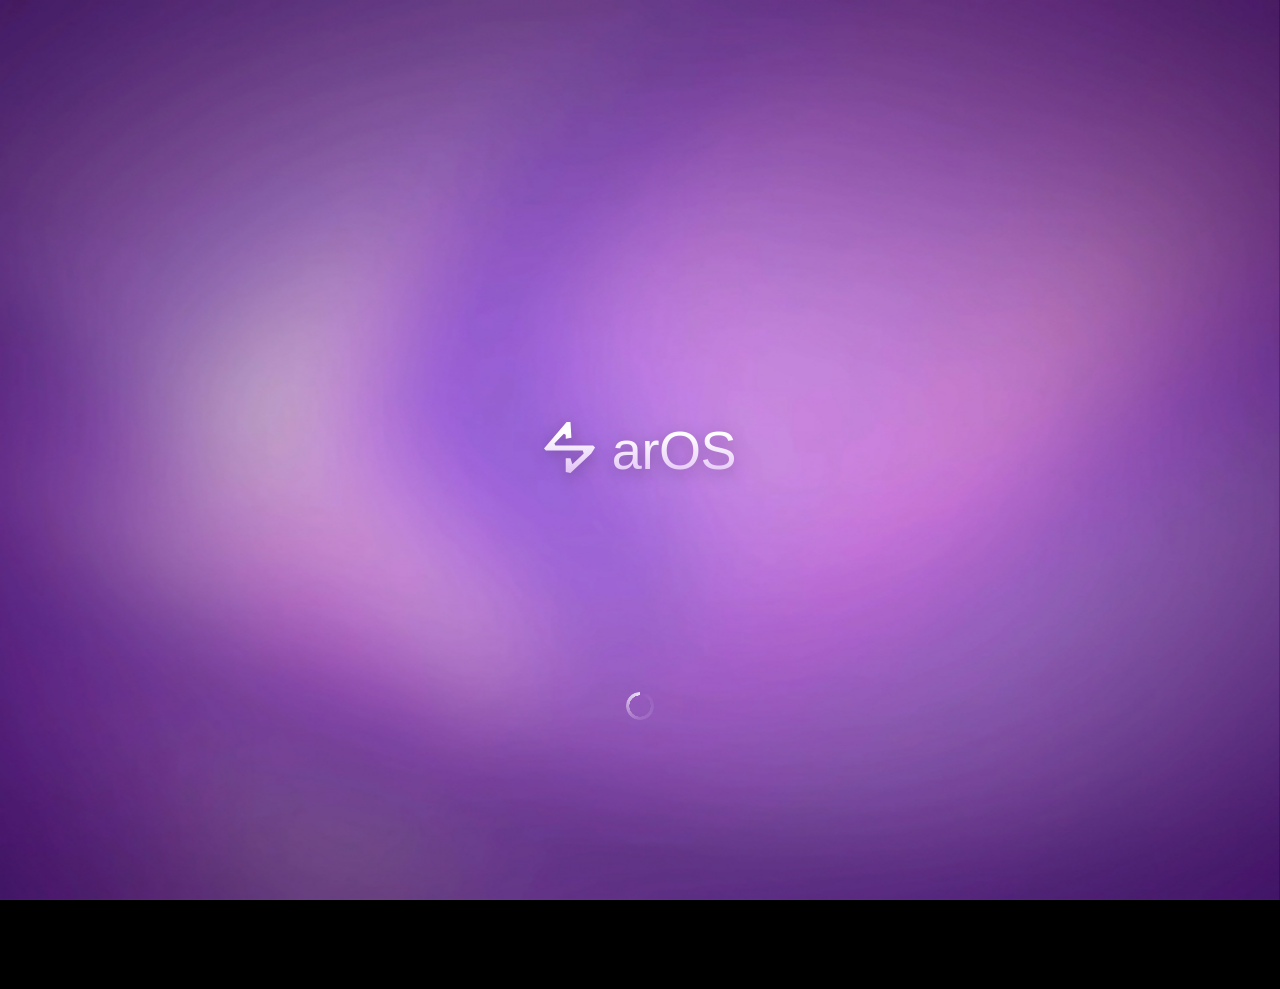
==== commit c6100446: "Update index.html" ====
--- a/index.html
+++ b/index.html
@@ -2,7 +2,7 @@
 <html lang="en">
 <head>
     <meta charset="UTF-8">
-    <meta name="viewport" content="width=device-width, initial-scale=1.0">
+    <meta name="viewport" content="width=device-width, initial-scale=1.0, maximum-scale=1.0, user-scalable=no">
     <title>arOS 3</title>
     <link rel="stylesheet" href="style.css">
 </head>
@@ -1099,36 +1099,257 @@
     </div>
 
     <div class="desktop-container" id="desktopContainer" style="display: none; opacity: 0;">
-        <div class="top-bar">
-            <div class="top-bar-left">
+<div class="top-trigger" id="topTrigger"></div>
+        <div class="bottom-trigger" id="bottomTrigger"></div>
+        <div class="top-bar" style="z-index: 9998;">
+            <div class="top-bar-left" id="startBtn" style="cursor: pointer;">
                 <div class="top-bar-icon"><svg viewBox="0 0 100 100"><path d="M 43.6,0.0 L 0.0,50.9 L 3.6,54.7 L 74.5,54.7 L 76.4,60.4 L 54.5,81.1 L 50.9,69.8 L 41.8,69.8 L 41.8,96.2 L 50.9,98.1 L 90.9,60.4 L 98.2,49.1 L 94.5,45.3 L 21.8,45.3 L 20.0,41.5 L 38.2,22.6 L 41.8,24.5 L 41.8,32.1 L 52.7,30.2 L 50.9,0.0 Z" fill="#854ae2"/></svg></div>
             </div>
             <div class="top-bar-center">
-                <div class="top-bar-icon"><svg viewBox="0 0 24 24" fill="none" stroke="#fff" stroke-width="2"><path d="M12 2L2 22h20L12 2z"/></svg></div>
-                <span class="search-text">What do you want to do?</span>
+                <div class="top-bar-icon" style="background: transparent;"><img src="Assets/Interact.png" draggable="false" style="width: 30px; height: 30px; object-fit: contain;"></div>
+                <input type="text" class="search-text" placeholder="What do you want to do?">
                 <div class="search-icons">
-                    <svg viewBox="0 0 24 24" fill="none" stroke="currentColor" stroke-width="2"><path d="M12 1a3 3 0 0 0-3 3v8a3 3 0 0 0 6 0V4a3 3 0 0 0-3-3z"></path><path d="M19 10v2a7 7 0 0 1-14 0v-2"></path><line x1="12" y1="19" x2="12" y2="23"></line><line x1="8" y1="23" x2="16" y2="23"></line></svg>
-                    <svg viewBox="0 0 24 24" fill="none" stroke="currentColor" stroke-width="2"><line x1="22" y1="2" x2="11" y2="13"></line><polygon points="22 2 15 22 11 13 2 9 22 2"></polygon></svg>
+                    <svg viewBox="0 0 24 24" fill="#000" stroke="#000" stroke-width="1.5" stroke-linecap="round" stroke-linejoin="round"><path d="M12 1a3 3 0 0 0-3 3v8a3 3 0 0 0 6 0V4a3 3 0 0 0-3-3z"></path><path d="M19 10v2a7 7 0 0 1-14 0v-2"></path><line x1="12" y1="19" x2="12" y2="23"></line><line x1="8" y1="23" x2="16" y2="23"></line></svg>
+                    <svg viewBox="0 0 24 24" fill="#000" stroke="#000" stroke-width="1.5" stroke-linejoin="round"><polygon points="22 12 2 2 6 12 2 22 22 12"></polygon></svg>
                 </div>
             </div>
             <div class="top-bar-right">
-                <svg viewBox="0 0 24 24" fill="none" stroke="currentColor" stroke-width="2"><path d="M5 12.55a11 11 0 0 1 14.08 0"></path><path d="M1.42 9a16 16 0 0 1 21.16 0"></path><path d="M8.53 16.11a6 6 0 0 1 6.95 0"></path><line x1="12" y1="20" x2="12.01" y2="20"></line></svg>
-                <svg viewBox="0 0 24 24" fill="none" stroke="currentColor" stroke-width="2"><polygon points="11 5 6 9 2 9 2 15 6 15 11 19 11 5"></polygon><path d="M19.07 4.93a10 10 0 0 1 0 14.14M15.54 8.46a5 5 0 0 1 0 7.07"></path></svg>
-                <svg viewBox="0 0 24 24" fill="none" stroke="currentColor" stroke-width="2"><rect x="2" y="7" width="20" height="10" rx="2" ry="2"></rect><line x1="22" y1="11" x2="22" y2="13"></line></svg>
-                <span class="date-text">Fri 14  12:26</span>
-                <div class="top-bar-icon user-icon"><svg viewBox="0 0 100 100"><path d="M 43.6,0.0 L 0.0,50.9 L 3.6,54.7 L 74.5,54.7 L 76.4,60.4 L 54.5,81.1 L 50.9,69.8 L 41.8,69.8 L 41.8,96.2 L 50.9,98.1 L 90.9,60.4 L 98.2,49.1 L 94.5,45.3 L 21.8,45.3 L 20.0,41.5 L 38.2,22.6 L 41.8,24.5 L 41.8,32.1 L 52.7,30.2 L 50.9,0.0 Z" fill="#fff"/></svg></div>
+                <svg viewBox="0 0 24 24" fill="none" stroke="#000" stroke-width="2"><path d="M5 12.55a11 11 0 0 1 14.08 0"></path><path d="M1.42 9a16 16 0 0 1 21.16 0"></path><path d="M8.53 16.11a6 6 0 0 1 6.95 0"></path><line x1="12" y1="20" x2="12.01" y2="20"></line></svg>
+                <svg viewBox="0 0 24 24" fill="none" stroke="#000" stroke-width="2"><polygon fill="#000" points="11 5 6 9 2 9 2 15 6 15 11 19 11 5"></polygon><path d="M19.07 4.93a10 10 0 0 1 0 14.14M15.54 8.46a5 5 0 0 1 0 7.07"></path></svg>
+                <svg viewBox="0 0 24 24" fill="none" stroke="#000" stroke-width="2"><rect fill="#000" x="2" y="7" width="20" height="10" rx="2" ry="2"></rect><line x1="22" y1="11" x2="22" y2="13"></line></svg>
+                <span class="date-text" id="topBarDate"></span>
+                <div class="top-bar-icon user-icon">
+                    <svg viewBox="-20 -20 140 140" style="width: 22px; height: 22px; border-radius: 50%;">
+                        <circle cx="50" cy="50" r="70" fill="#854ae2" />
+                        <path d="M 43.6,0.0 L 0.0,50.9 L 3.6,54.7 L 74.5,54.7 L 76.4,60.4 L 54.5,81.1 L 50.9,69.8 L 41.8,69.8 L 41.8,96.2 L 50.9,98.1 L 90.9,60.4 L 98.2,49.1 L 94.5,45.3 L 21.8,45.3 L 20.0,41.5 L 38.2,22.6 L 41.8,24.5 L 41.8,32.1 L 52.7,30.2 L 50.9,0.0 Z" fill="#ffffff" />
+                    </svg>
+                </div>
+            </div>
+        </div>
+
+        <div class="launchpad-container" id="launchpadContainer" style="z-index: 150;">
+            <div class="launchpad-blur-bg"></div>
+            <div class="launchpad-greeting" id="launchpadGreeting">Good Afternoon!</div>
+            <div class="launchpad-search">
+                <input type="text" placeholder="Search">
+                <svg viewBox="0 0 24 24" fill="none" stroke="#555" stroke-width="2"><circle cx="11" cy="11" r="8"></circle><line x1="21" y1="21" x2="16.65" y2="16.65"></line></svg>
+            </div>
+            <div class="app-grid">
+                <div class="app-item" id="launchpadFilesApp">
+                    <div class="app-icon" style="background: transparent; box-shadow: none;"><img src="Assets/Files.png" draggable="false" style="width: 100%; height: 100%; object-fit: contain;"></div>
+                    <div class="app-name">Files</div>
+                </div>
+                <div class="app-item">
+                    <div class="app-icon" style="background: transparent; box-shadow: none;"><img src="Assets/Webwide.png" draggable="false" style="width: 100%; height: 100%; object-fit: contain;"></div>
+                    <div class="app-name">Webwide</div>
+                </div>
+                <div class="app-item">
+                    <div class="app-icon" style="background: transparent; box-shadow: none;"><img src="Assets/River.png" draggable="false" style="width: 100%; height: 100%; object-fit: contain;"></div>
+                    <div class="app-name">River</div>
+                </div>
+                <div class="app-item">
+                    <div class="app-icon" style="background: transparent; box-shadow: none;"><img src="Assets/AR Store.png" draggable="false" style="width: 100%; height: 100%; object-fit: contain;"></div>
+                    <div class="app-name">AR Store</div>
+                </div>
+                <div class="app-item">
+                    <div class="app-icon" style="background: transparent; box-shadow: none;"><img src="Assets/Multimedia Player.png" draggable="false" style="width: 100%; height: 100%; object-fit: contain;"></div>
+                    <div class="app-name">Multimedia Player</div>
+                </div>
+            </div>
+        </div>
+
+        <div class="os-window" id="filesAppWindow" style="display: none;">
+            <div class="resize-handle res-n"></div>
+            <div class="resize-handle res-s"></div>
+            <div class="resize-handle res-e"></div>
+            <div class="resize-handle res-w"></div>
+            <div class="resize-handle res-nw"></div>
+            <div class="resize-handle res-ne"></div>
+            <div class="resize-handle res-sw"></div>
+            <div class="resize-handle res-se"></div>
+            <div class="os-window-header">
+                <div class="os-window-title">
+                    <img src="Assets/Files.png" draggable="false">
+                    <span>Files</span>
+                </div>
+                <div class="os-window-controls" style="justify-content: flex-end; width: auto; flex-grow: 1;">
+                    <div class="window-btn btn-minimize"><svg viewBox="0 0 24 24" fill="none" stroke="currentColor" stroke-width="2" stroke-linecap="round" stroke-linejoin="round"><polyline points="6 9 12 15 18 9"></polyline></svg></div>
+                    <div class="window-btn btn-maximize" style="position: relative;">
+                        <svg viewBox="0 0 24 24" fill="none" stroke="currentColor" stroke-width="2" stroke-linecap="round" stroke-linejoin="round"><polyline points="18 15 12 9 6 15"></polyline></svg>
+                        <div class="window-maximize-menu">
+                            <div class="window-maximize-menu-item" data-action="maximize">Maximize</div>
+                            <div class="window-maximize-menu-item" data-action="fullscreen">Fullscreen</div>
+                        </div>
+                    </div>
+                    <div class="window-btn close-btn btn-close"><svg viewBox="0 0 24 24" fill="none" stroke="currentColor" stroke-width="2" stroke-linecap="round" stroke-linejoin="round"><line x1="18" y1="6" x2="6" y2="18"></line><line x1="6" y1="6" x2="18" y2="18"></line></svg></div>
+                </div>
+            </div>
+            <div class="os-window-body" style="flex-grow: 1; display: flex; flex-direction: column;">
+                <!-- Inner Content Rectangle -->
+                <div style="flex-grow: 1; background: rgba(255, 255, 255, 0.25); border-top: 1px solid rgba(255, 255, 255, 0.6); border-radius: 8px; position: relative; z-index: 1; box-shadow: inset 0 2px 10px rgba(255,255,255,0.5), 0 4px 12px rgba(0,0,0,0.06); display: flex; flex-direction: column;">
+                    
+                    <!-- Toolbar -->
+                    <div style="height: 64px; display: flex; align-items: center; justify-content: space-between; padding: 0 16px; box-sizing: border-box;">
+                        <div style="display: flex; gap: 4px; color: #555;">
+                            <div class="window-btn nav-btn-back"><svg viewBox="0 0 24 24" fill="none" stroke="currentColor" stroke-width="2" stroke-linecap="round" stroke-linejoin="round"><path d="M19 12H5M12 19l-7-7 7-7"/></svg></div>
+<div class="window-btn nav-btn-forward"><svg viewBox="0 0 24 24" fill="none" stroke="currentColor" stroke-width="2" stroke-linecap="round" stroke-linejoin="round"><path d="M5 12h14M12 5l7 7-7 7"/></svg></div>
+<div class="window-btn nav-btn-up"><svg viewBox="0 0 24 24" fill="none" stroke="currentColor" stroke-width="2" stroke-linecap="round" stroke-linejoin="round"><path d="M12 19V5M5 12l7-7 7 7"/></svg></div>
+<div class="window-btn nav-btn-refresh"><svg viewBox="0 0 24 24" fill="none" stroke="currentColor" stroke-width="2" stroke-linecap="round" stroke-linejoin="round"><path d="M21 2v6h-6M3 12a9 9 0 0 1 15-6.7L21 8M3 22v-6h6M21 12a9 9 0 0 1-15 6.7L3 16"/></svg></div>
+                        </div>
+                        
+                        <!-- Search Bar with Top-Bar Decoration -->
+                        <div style="width: 340px; height: 32px; background: rgba(255, 255, 255, 0.65); backdrop-filter: blur(24px); -webkit-backdrop-filter: blur(24px); border-radius: 16px; display: flex; align-items: center; padding: 0 12px; box-shadow: 0 4px 12px rgba(0,0,0,0.05), inset 0 1px 0 rgba(255,255,255,0.8), inset 1px 0 0 rgba(255,255,255,0.8), inset -1px 0 0 rgba(255,255,255,0.8); gap: 8px; box-sizing: border-box;">
+                            <input type="text" class="files-search-input" placeholder="Search" style="border: none; background: transparent; outline: none; width: 100%; font-size: 11px; color: #333; font-family: inherit; cursor: url('data:image/svg+xml,%3Csvg xmlns=\'http://www.w3.org/2000/svg\' width=\'24\' height=\'24\' viewBox=\'0 0 24 24\'%3E%3Cpath d=\'M9 5h6M12 5v14M9 19h6\' stroke=\'%23111\' stroke-width=\'1.5\' stroke-linecap=\'round\' fill=\'none\'/%3E%3C/svg%3E') 12 12, text !important;">
+<div style="width: 20px; height: 20px; display: flex; justify-content: center; align-items: center; background: transparent;"><img src="Assets/Interact.png" draggable="false" style="width: 100%; height: 100%; object-fit: contain;"></div>
+<svg class="files-search-btn" viewBox="0 0 24 24" fill="none" stroke="#000" stroke-width="2" style="width: 14px; height: 14px; flex-shrink: 0; cursor: pointer;"><circle cx="11" cy="11" r="8"></circle><line x1="21" y1="21" x2="16.65" y2="16.65"></line></svg>
+                        </div>
+                        
+                        <!-- Right Side Icons (Top Row Only) -->
+                        <div style="display: flex; gap: 4px; align-items: center; color: #555;">
+                            <div class="window-btn btn-tb-sort" title="Sort by" style="width: auto; padding: 0 6px; gap: 4px;">
+                                <svg viewBox="0 0 24 24" fill="none" stroke="currentColor" stroke-width="2" stroke-linecap="round" stroke-linejoin="round" style="width: 14px; height: 14px;"><polyline points="7 15 12 20 17 15"/><polyline points="7 9 12 4 17 9"/></svg>
+                                <svg viewBox="0 0 24 24" fill="none" stroke="currentColor" stroke-width="2" stroke-linecap="round" stroke-linejoin="round" style="width: 10px; height: 10px;"><polyline points="6 9 12 15 18 9"/></svg>
+                            </div>
+                            <div class="window-btn btn-tb-view" title="Change View" style="width: auto; padding: 0 6px; gap: 4px;">
+                                <svg viewBox="0 0 24 24" fill="none" stroke="currentColor" stroke-width="2" stroke-linecap="round" stroke-linejoin="round" style="width: 14px; height: 14px;"><rect x="3" y="3" width="7" height="7"/><rect x="14" y="3" width="7" height="7"/><rect x="14" y="14" width="7" height="7"/><rect x="3" y="14" width="7" height="7"/></svg>
+                                <svg viewBox="0 0 24 24" fill="none" stroke="currentColor" stroke-width="2" stroke-linecap="round" stroke-linejoin="round" style="width: 10px; height: 10px;"><polyline points="6 9 12 15 18 9"/></svg>
+                            </div>
+                            <div style="width: 1px; height: 16px; background: rgba(0,0,0,0.15); margin: 0 4px;"></div>
+                            <div class="window-btn btn-tb-recycle" title="Recycle Bin"><svg viewBox="0 0 24 24" fill="none" stroke="currentColor" stroke-width="2" stroke-linecap="round" stroke-linejoin="round"><polyline points="3 6 5 6 21 6"/><path d="M19 6v14a2 2 0 0 1-2 2H7a2 2 0 0 1-2-2V6m3 0V4a2 2 0 0 1 2-2h4a2 2 0 0 1 2 2v2"/><line x1="10" y1="11" x2="10" y2="17"/><line x1="14" y1="11" x2="14" y2="17"/></svg></div>
+                            <div class="window-btn btn-tb-history" title="History"><svg viewBox="0 0 24 24" fill="none" stroke="currentColor" stroke-width="2" stroke-linecap="round" stroke-linejoin="round"><path d="M21 4H3M21 20H3M10 20v-5.6a6 6 0 0 1 2.2-4.5L14 8.5A6 6 0 0 0 16 4V4M10 4v5.6a6 6 0 0 0 2.2 4.5L14 15.5A6 6 0 0 1 16 20v0"/></svg></div>
+                            <div class="window-btn btn-tb-more" title="Select All"><svg viewBox="0 0 24 24" fill="none" stroke="currentColor" stroke-width="2" stroke-linecap="round" stroke-linejoin="round"><circle cx="12" cy="12" r="1"/><circle cx="19" cy="12" r="1"/><circle cx="5" cy="12" r="1"/></svg></div>
+                        </div>
+                    </div>
+                    
+                    <!-- The 6 Bottom Icons positioned absolutely -->
+                    <div style="position: absolute; right: 16px; top: 70px; display: flex; gap: 4px; color: #555; z-index: 10;">
+                        <div class="btn-new" title="New" style="width: 28px; height: 28px; background: linear-gradient(135deg, #a855f7, #651fff); border-radius: 50%; color: #fff; display: flex; align-items: center; justify-content: center; box-shadow: 0 2px 6px rgba(101, 31, 255, 0.4); cursor: pointer;"><svg viewBox="0 0 24 24" fill="none" stroke="currentColor" stroke-width="2" stroke-linecap="round" stroke-linejoin="round" style="width: 14px; height: 14px;"><line x1="12" y1="5" x2="12" y2="19"/><line x1="5" y1="12" x2="19" y2="12"/></svg></div>
+                        <div class="window-btn btn-copy" title="Copy"><svg viewBox="0 0 24 24" fill="none" stroke="currentColor" stroke-width="2" stroke-linecap="round" stroke-linejoin="round"><rect x="9" y="9" width="13" height="13" rx="2" ry="2"/><path d="M5 15H4a2 2 0 0 1-2-2V4a2 2 0 0 1 2-2h9a2 2 0 0 1 2 2v1"/></svg></div>
+                        <div class="window-btn btn-paste" title="Paste"><svg viewBox="0 0 24 24" fill="none" stroke="currentColor" stroke-width="2" stroke-linecap="round" stroke-linejoin="round"><path d="M16 4h2a2 2 0 0 1 2 2v14a2 2 0 0 1-2 2H6a2 2 0 0 1-2-2V6a2 2 0 0 1 2-2h2"/><rect x="8" y="2" width="8" height="4" rx="1" ry="1"/></svg></div>
+                        <div class="window-btn btn-cut" title="Cut"><svg viewBox="0 0 24 24" fill="none" stroke="currentColor" stroke-width="2" stroke-linecap="round" stroke-linejoin="round"><circle cx="6" cy="6" r="3"/><circle cx="6" cy="18" r="3"/><line x1="20" y1="4" x2="8.12" y2="15.88"/><line x1="14.47" y1="14.48" x2="20" y2="20"/><line x1="8.12" y1="8.12" x2="12" y2="12"/></svg></div>
+                        <div class="window-btn btn-delete" title="Delete"><svg viewBox="0 0 24 24" fill="none" stroke="currentColor" stroke-width="2" stroke-linecap="round" stroke-linejoin="round"><polyline points="3 6 5 6 21 6"/><path d="M19 6v14a2 2 0 0 1-2 2H7a2 2 0 0 1-2-2V6m3 0V4a2 2 0 0 1 2-2h4a2 2 0 0 1 2 2v2"/><line x1="10" y1="11" x2="10" y2="17"/><line x1="14" y1="11" x2="14" y2="17"/></svg></div>
+                        <div class="window-btn btn-rename" title="Rename"><svg viewBox="0 0 24 24" fill="none" stroke="currentColor" stroke-width="2" stroke-linecap="round" stroke-linejoin="round"><path d="M11 4H4a2 2 0 0 0-2 2v14a2 2 0 0 0 2 2h14a2 2 0 0 0 2-2v-7"/><path d="M18.5 2.5a2.121 2.121 0 0 1 3 3L12 15l-4 1 1-4 9.5-9.5z"/></svg></div>
+                    </div>
+                    
+                    <!-- Sidebar Area with class added -->
+                    <div class="files-sidebar-container" style="position: absolute; top: 64px; left: 12px; bottom: 12px; width: 200px; background: rgba(255, 255, 255, 0.45); border: 1px solid rgba(255, 255, 255, 0.7); border-radius: 8px; box-sizing: border-box; overflow-y: auto; padding: 12px 8px;">
+                        <div class="files-sidebar-highlight"><div class="files-sidebar-highlight-line"></div><svg class="files-sidebar-highlight-chevron" viewBox="0 0 24 24" fill="none" stroke="currentColor" stroke-width="2" stroke-linecap="round" stroke-linejoin="round"><polyline points="18 15 12 9 6 15"></polyline></svg></div>
+                        <div style="display: flex; justify-content: space-between; align-items: center; margin: -4px 0 8px 0; position: relative; z-index: 2;">
+                            <div class="files-sidebar-section" style="margin: 0; padding-left: 4px;">Folders</div>
+                            <div class="window-btn" style="width: 20px; height: 20px; border-radius: 50%; background: rgba(255, 255, 255, 0.45); border: 1px solid rgba(0, 0, 0, 0.08); box-shadow: inset 0 1px 2px rgba(255, 255, 255, 0.5);"><svg viewBox="0 0 24 24" fill="none" stroke="currentColor" stroke-width="2" stroke-linecap="round" stroke-linejoin="round"><polyline points="15 18 9 12 15 6"></polyline></svg></div>
+                        </div>
+                        <div class="files-sidebar-item" data-id="0"><svg viewBox="0 0 24 24" fill="none" stroke="currentColor" stroke-width="2"><circle cx="12" cy="12" r="10"/><polyline points="12 6 12 12 16 14"/></svg> Recents</div>
+                        <div class="files-sidebar-item active" data-id="1">
+                            <svg viewBox="0 0 24 24" fill="none" stroke="currentColor" stroke-width="2"><path d="M3 9l9-7 9 7v11a2 2 0 0 1-2 2H5a2 2 0 0 1-2-2z"/><polyline points="9 22 9 12 15 12 15 22"/></svg> Home
+                        </div>
+                        <div class="files-sidebar-item" data-id="2"><svg viewBox="0 0 24 24" fill="none" stroke="currentColor" stroke-width="2"><rect x="2" y="3" width="20" height="14" rx="2" ry="2"/><line x1="8" y1="21" x2="16" y2="21"/><line x1="12" y1="17" x2="12" y2="21"/></svg> Desktop</div>
+                        <div class="files-sidebar-item" data-id="3"><svg viewBox="0 0 24 24" fill="none" stroke="currentColor" stroke-width="2"><path d="M14 2H6a2 2 0 0 0-2 2v16a2 2 0 0 0 2 2h12a2 2 0 0 0 2-2V8z"/><polyline points="14 2 14 8 20 8"/><line x1="16" y1="13" x2="8" y2="13"/><line x1="16" y1="17" x2="8" y2="17"/><polyline points="10 9 9 9 8 9"/></svg> Documents</div>
+                        <div class="files-sidebar-item" data-id="4"><svg viewBox="0 0 24 24" fill="none" stroke="currentColor" stroke-width="2"><path d="M21 15v4a2 2 0 0 1-2 2H5a2 2 0 0 1-2-2v-4"/><polyline points="7 10 12 15 17 10"/><line x1="12" y1="15" x2="12" y2="3"/></svg> Downloads</div>
+                        <div class="files-sidebar-item" data-id="5"><svg viewBox="0 0 24 24" fill="none" stroke="currentColor" stroke-width="2"><rect x="3" y="3" width="18" height="18" rx="2" ry="2"/><circle cx="8.5" cy="8.5" r="1.5"/><polyline points="21 15 16 10 5 21"/></svg> Images</div>
+                        <div class="files-sidebar-item" data-id="6"><svg viewBox="0 0 24 24" fill="none" stroke="currentColor" stroke-width="2"><path d="M9 18V5l12-2v13"/><circle cx="6" cy="18" r="3"/><circle cx="18" cy="16" r="3"/></svg> Music</div>
+                        <div class="files-sidebar-item" data-id="7"><svg viewBox="0 0 24 24" fill="none" stroke="currentColor" stroke-width="2"><rect x="2" y="2" width="20" height="20" rx="2.18" ry="2.18"/><line x1="7" y1="2" x2="7" y2="22"/><line x1="17" y1="2" x2="17" y2="22"/><line x1="2" y1="12" x2="22" y2="12"/><line x1="2" y1="7" x2="7" y2="7"/><line x1="2" y1="17" x2="7" y2="17"/><line x1="17" y1="17" x2="22" y2="17"/><line x1="17" y1="7" x2="22" y2="7"/></svg> Videos</div>
+
+                        <div class="files-sidebar-separator"></div>
+                        <div class="files-sidebar-item" data-id="8"><svg viewBox="0 0 24 24" fill="none" stroke="currentColor" stroke-width="2"><polygon points="13 2 3 14 12 14 11 22 21 10 12 10 13 2"/></svg> Internal Storage</div>
+                        <div class="files-sidebar-item" data-id="9"><svg viewBox="0 0 24 24" fill="none" stroke="currentColor" stroke-width="2"><ellipse cx="12" cy="5" rx="9" ry="3"/><path d="M21 12c0 1.66-4 3-9 3s-9-1.34-9-3"/><path d="M3 5v14c0 1.66 4 3 9 3s9-1.34 9-3V5"/></svg> Data</div>
+                        <div class="files-sidebar-item" data-id="10"><svg viewBox="0 0 24 24" fill="none" stroke="currentColor" stroke-width="2"><path d="M17.5 19H9a7 7 0 1 1 6.71-9h1.79a4.5 4.5 0 1 1 0 9Z"/></svg> Cloudbay</div>
+                        <div class="files-sidebar-item" data-id="11"><svg viewBox="0 0 24 24" fill="none" stroke="currentColor" stroke-width="2"><path d="M17.5 19H9a7 7 0 1 1 6.71-9h1.79a4.5 4.5 0 1 1 0 9Z"/></svg> iCloud</div>
+                        <div class="files-sidebar-item" data-id="12"><svg viewBox="0 0 24 24" fill="none" stroke="currentColor" stroke-width="2"><polygon points="12 2 2 22 22 22"/></svg> Google Drive</div>
+
+                        <div class="files-sidebar-separator"></div>
+                        <div class="files-sidebar-item" data-id="13"><div class="files-tag-dot" style="background: #ff3b30;"></div> Urgent</div>
+                        <div class="files-sidebar-item" data-id="14"><div class="files-tag-dot" style="background: #ffcc00;"></div> Fun</div>
+                        <div class="files-sidebar-item" data-id="15"><div class="files-tag-dot" style="background: #007aff;"></div> Works</div>
+                    </div>
+<div class="files-main-content" id="filesMainContentWrapper" style="position: absolute; top: 64px; left: 224px; right: 12px; bottom: 12px; overflow: hidden; padding: 0; -webkit-mask-image: linear-gradient(to bottom, black calc(100% - 30px), transparent 100%); mask-image: linear-gradient(to bottom, black calc(100% - 30px), transparent 100%);">
+                        <div class="tab-view-wrapper active" id="tab-default">
+                            <div class="files-view" id="filesInitialView">
+                                <div class="files-home-header">
+                                    <h2>Home <svg viewBox="0 0 24 24" fill="none" stroke="currentColor" stroke-width="2" stroke-linecap="round" stroke-linejoin="round"><polyline points="9 18 15 12 9 6"></polyline></svg></h2>
+                                </div>
+                                <div class="files-section">
+                                    <h3 class="files-section-title">Recent files</h3>
+                                    <div class="files-empty-text">No recent files opened yet, go open some files!</div>
+                                </div>
+                                <div class="files-section">
+                                    <h3 class="files-section-title">Pinned</h3>
+                                    <div class="files-grid">
+                                        <div class="files-grid-item" data-id="2">
+                                            <div class="files-item-icon"><svg viewBox="0 0 24 24" fill="none" stroke="#007aff" stroke-width="2"><rect x="2" y="3" width="20" height="14" rx="2" ry="2"/><line x1="8" y1="21" x2="16" y2="21"/><line x1="12" y1="17" x2="12" y2="21"/></svg></div>
+                                            <div class="files-item-info"><span class="files-item-name">Desktop</span><span class="files-item-count">0 items</span></div>
+                                        </div>
+                                        <div class="files-grid-item" data-id="3">
+                                            <div class="files-item-icon"><svg viewBox="0 0 24 24" fill="none" stroke="#34c759" stroke-width="2"><path d="M14 2H6a2 2 0 0 0-2 2v16a2 2 0 0 0 2 2h12a2 2 0 0 0 2-2V8z"/><polyline points="14 2 14 8 20 8"/><line x1="16" y1="13" x2="8" y2="13"/><line x1="16" y1="17" x2="8" y2="17"/><polyline points="10 9 9 9 8 9"/></svg></div>
+                                            <div class="files-item-info"><span class="files-item-name">Documents</span><span class="files-item-count">3 items</span></div>
+                                        </div>
+                                        <div class="files-grid-item" data-id="4">
+                                            <div class="files-item-icon"><svg viewBox="0 0 24 24" fill="none" stroke="#5856d6" stroke-width="2"><path d="M21 15v4a2 2 0 0 1-2 2H5a2 2 0 0 1-2-2v-4"/><polyline points="7 10 12 15 17 10"/><line x1="12" y1="15" x2="12" y2="3"/></svg></div>
+                                            <div class="files-item-info"><span class="files-item-name">Downloads</span><span class="files-item-count">0 items</span></div>
+                                        </div>
+                                        <div class="files-grid-item" data-id="5">
+                                            <div class="files-item-icon"><svg viewBox="0 0 24 24" fill="none" stroke="#ff9500" stroke-width="2"><rect x="3" y="3" width="18" height="18" rx="2" ry="2"/><circle cx="8.5" cy="8.5" r="1.5"/><polyline points="21 15 16 10 5 21"/></svg></div>
+                                            <div class="files-item-info"><span class="files-item-name">Images</span><span class="files-item-count">0 items</span></div>
+                                        </div>
+                                        <div class="files-grid-item" data-id="6">
+                                            <div class="files-item-icon"><svg viewBox="0 0 24 24" fill="none" stroke="#ff2d55" stroke-width="2"><path d="M9 18V5l12-2v13"/><circle cx="6" cy="18" r="3"/><circle cx="18" cy="16" r="3"/></svg></div>
+                                            <div class="files-item-info"><span class="files-item-name">Music</span><span class="files-item-count">0 items</span></div>
+                                        </div>
+                                        <div class="files-grid-item" data-id="7">
+                                            <div class="files-item-icon"><svg viewBox="0 0 24 24" fill="none" stroke="#af52de" stroke-width="2"><rect x="2" y="2" width="20" height="20" rx="2.18" ry="2.18"/><line x1="7" y1="2" x2="7" y2="22"/><line x1="17" y1="2" x2="17" y2="22"/><line x1="2" y1="12" x2="22" y2="12"/><line x1="2" y1="7" x2="7" y2="7"/><line x1="2" y1="17" x2="7" y2="17"/><line x1="17" y1="17" x2="22" y2="17"/><line x1="17" y1="7" x2="22" y2="7"/></svg></div>
+                                            <div class="files-item-info"><span class="files-item-name">Videos</span><span class="files-item-count">0 items</span></div>
+                                        </div>
+                                    </div>
+                                </div>
+                            </div>
+                        </div>
+                    </div>
+                </div>
+                
+                <!-- Bottom Tab Bar Area -->
+                <div style="display: flex; align-items: flex-start; padding-left: 8px; padding-bottom: 0px; gap: 6px; position: relative; z-index: 2; margin-top: 0px; color: #555; width: 100%; box-sizing: border-box; overflow: hidden;">
+                    <div class="window-btn" style="margin-top: 2px; flex-shrink: 0;">
+                        <svg viewBox="0 0 24 24" fill="none" stroke="currentColor" stroke-width="2"><rect x="3" y="3" width="18" height="18" rx="2" ry="2"></rect><line x1="9" y1="3" x2="9" y2="21"></line></svg>
+                    </div>
+                    <div style="display: flex; gap: 4px; flex-grow: 1; overflow: hidden; align-items: flex-start; padding-right: 12px;">
+                        <div class="files-tabs-container" style="display: flex; gap: 4px; flex-shrink: 1; min-width: 0; overflow-x: auto;">
+                            <div class="files-tab active" data-tab="tab-default" data-folder-id="1" style="height: 32px; width: 150px; min-width: 48px; flex-shrink: 1; background: rgba(255, 255, 255, 0.25); border: 1px solid rgba(255, 255, 255, 0.6); border-top: none; border-radius: 0 0 8px 8px; display: flex; align-items: center; justify-content: space-between; padding: 0 12px; margin-top: 0px; box-shadow: inset 0 2px 10px rgba(255,255,255,0.5), 0 6px 12px rgba(0,0,0,0.06); cursor: pointer; position: relative; z-index: 10; transition: width 0.2s, background 0.2s;">
+                                <div class="tab-content-wrap">
+                                    <div class="tab-inner">
+                                        <svg viewBox="0 0 24 24" fill="none" stroke="#e67e22" stroke-width="2" style="width: 14px; height: 14px; flex-shrink: 0;"><path d="M3 9l9-7 9 7v11a2 2 0 0 1-2 2H5a2 2 0 0 1-2-2z"></path><polyline points="9 22 9 12 15 12 15 22"></polyline></svg>
+                                        <span style="font-size: 11px; color: #555; font-weight: 500; white-space: nowrap; overflow: hidden; text-overflow: ellipsis;">Home</span>
+                                    </div>
+                                </div>
+                                <div class="window-btn tab-close-btn" style="width: 20px; height: 20px; color: #555; flex-shrink: 0; margin-left: 4px;">
+                                    <svg viewBox="0 0 24 24" fill="none" stroke="currentColor" stroke-width="2"><line x1="18" y1="6" x2="6" y2="18"></line><line x1="6" y1="6" x2="18" y2="18"></line></svg>
+                                </div>
+                            </div>
+                        </div>
+                        <div class="window-btn btn-new-tab" style="margin-top: 2px; flex-shrink: 0;">
+                            <svg viewBox="0 0 24 24" fill="none" stroke="currentColor" stroke-width="2"><line x1="12" y1="5" x2="12" y2="19"></line><line x1="5" y1="12" x2="19" y2="12"></line></svg>
+                        </div>
+                    </div>
+                </div>
             </div>
         </div>
         
         <div class="bottom-dock">
-            <div class="dock-icon dock-icon-1"><svg viewBox="0 0 24 24" fill="none" stroke="currentColor" stroke-width="2"><path d="M2 3h6a4 4 0 0 1 4 4v14a3 3 0 0 0-3-3H2z"></path><path d="M22 3h-6a4 4 0 0 0-4 4v14a3 3 0 0 1 3-3h7z"></path></svg></div>
-            <div class="dock-icon dock-icon-2"><svg viewBox="0 0 24 24" fill="none" stroke="currentColor" stroke-width="2"><circle cx="12" cy="12" r="10"></circle><polygon points="16.24 7.76 14.12 14.12 7.76 16.24 9.88 9.88 16.24 7.76"></polygon></svg></div>
-            <div class="dock-icon dock-icon-3"><svg viewBox="0 0 24 24" fill="none" stroke="currentColor" stroke-width="2"><path d="M21 15a2 2 0 0 1-2 2H7l-4 4V5a2 2 0 0 1 2-2h14a2 2 0 0 1 2 2z"></path></svg></div>
-            <div class="dock-icon dock-icon-4"><svg viewBox="0 0 24 24" fill="none" stroke="currentColor" stroke-width="2"><rect x="2" y="3" width="20" height="14" rx="2" ry="2"></rect><line x1="8" y1="21" x2="16" y2="21"></line><line x1="12" y1="17" x2="12" y2="21"></line></svg></div>
+            <div class="dock-icon dock-icon-1" style="background: transparent; box-shadow: none;"><img src="Assets/AR Store.png" draggable="false" style="width: 100%; height: 100%; object-fit: contain;"></div>
+            <div class="dock-icon dock-icon-2" style="background: transparent; box-shadow: none;"><img src="Assets/Multimedia Player.png" draggable="false" style="width: 100%; height: 100%; object-fit: contain;"></div>
+            <div class="dock-icon dock-icon-3" style="background: transparent; box-shadow: none;"><img src="Assets/River.png" draggable="false" style="width: 100%; height: 100%; object-fit: contain;"></div>
+            <div class="dock-icon dock-icon-4" style="background: transparent; box-shadow: none;"><img src="Assets/Webwide.png" draggable="false" style="width: 100%; height: 100%; object-fit: contain;"></div>
             <div class="dock-icon dock-icon-5"><svg viewBox="0 0 24 24" fill="none" stroke="currentColor" stroke-width="2"><line x1="12" y1="5" x2="12" y2="19"></line><line x1="5" y1="12" x2="19" y2="12"></line></svg></div>
         </div>
     </div>
 
     <script src="script.js"></script>
+<div class="rename-modal-overlay" id="errorModalOverlay">
+        <div class="rename-modal">
+            <h3 id="errorModalTitle">Error</h3>
+            <p id="errorModalText" style="font-size: 11px; color: #333; margin: 0 0 20px 0; line-height: 1.5;"></p>
+            <div class="rename-modal-actions">
+                <button class="btn-next" id="btnErrorModalClose" style="padding: 6px 16px; min-width: 0; background: #854ae2; color: #fff; border-color: #854ae2;">OK</button>
+            </div>
+        </div>
+    </div>
 </body>
 </html>
--- a/style.css
+++ b/style.css
@@ -25,6 +25,7 @@
     opacity: 0;
     transform: scale(1.3);
     visibility: hidden;
+    transition: background-image 0.4s ease-in-out;
 }
 
 .black-overlay {
@@ -237,7 +238,7 @@
     left: 50%;
     width: 400px;
     transform: translate(-50%, -50%);
-    background: rgba(235, 220, 255, 0.25);
+    background: transparent;
     backdrop-filter: blur(24px);
     -webkit-backdrop-filter: blur(24px);
     border: 1px solid rgba(255, 255, 255, 0.25);
@@ -278,6 +279,8 @@
     font-size: 11px;
     color: #333;
     font-weight: 500;
+    background: rgba(255, 255, 255, 0.4);
+    border-radius: 8px 8px 0 0;
 }
 
 .window-header .title {
@@ -310,13 +313,11 @@
 }
 
 .window-inner-content {
-    background: rgba(255, 255, 255, 0.35);
-    border-radius: 8px 8px 8px 8px;
+    background: rgba(245, 240, 255, 0.75);
+    border-radius: 0 0 8px 8px;
     margin: 0;
     border: none;
     border-top: 1px solid rgba(255, 255, 255, 0.7);
-    backdrop-filter: blur(24px);
-    -webkit-backdrop-filter: blur(24px);
     display: flex;
     flex-direction: column;
     box-shadow: 0 2px 10px rgba(0,0,0,0.05);
@@ -378,28 +379,10 @@
     font-weight: 500;
 }
 
-.custom-select {
-    width: 100%;
-    padding: 10px 14px;
-    background-color: rgba(255, 255, 255, 0.45);
-    background-image: url("data:image/svg+xml,%3Csvg xmlns='http://www.w3.org/2000/svg' width='14' height='14' viewBox='0 0 24 24' fill='none' stroke='%23333' stroke-width='2' stroke-linecap='round' stroke-linejoin='round'%3E%3Cpolyline points='6 9 12 15 18 9'%3E%3C/polyline%3E%3C/svg%3E");
-    background-repeat: no-repeat;
-    background-position: right 12px center;
-    border: 1px solid rgba(255, 255, 255, 0.9);
-    border-radius: 6px;
-    font-size: 12px;
-    color: #111;
-    box-sizing: border-box;
-    appearance: none;
-    outline: none;
-    margin-bottom: 24px;
-    box-shadow: 0 4px 12px rgba(0,0,0,0.06);
-}
-
 .btn-next {
     align-self: center;
     padding: 8px 36px;
-    background: rgba(255, 255, 255, 0.8);
+    background: rgba(255, 255, 255, 0.4);
     border: 1px solid rgba(255, 255, 255, 1);
     border-radius: 6px;
     font-size: 12px;
@@ -410,7 +393,7 @@
 }
 
 .btn-next:hover {
-    background: rgba(255, 255, 255, 1);
+    background: rgba(255, 255, 255, 0.6);
     box-shadow: 0 8px 20px rgba(0, 0, 0, 0.3);
 }
 
@@ -421,6 +404,10 @@
     box-shadow: inset 0 2px 5px rgba(0, 0, 0, 0.08);
 }
 
+.btn-next svg, .oobe-next-btn svg {
+    pointer-events: none;
+}
+
 body * {
     cursor: url("data:image/svg+xml,%3Csvg version='1.1' id='Layer_1' xmlns='http://www.w3.org/2000/svg' xmlns:xlink='http://www.w3.org/1999/xlink' x='0px' y='0px' viewBox='0 0 28 28' enable-background='new 0 0 28 28' xml:space='preserve'%3E%3Cpolygon fill='%23FFFFFF' points='8.2,20.9 8.2,4.9 19.8,16.5 13,16.5 12.6,16.6 '/%3E%3Cpolygon fill='%23FFFFFF' points='17.3,21.6 13.7,23.1 9,12 12.7,10.5 '/%3E%3Crect x='12.5' y='13.6' transform='matrix(0.9221 -0.3871 0.3871 0.9221 -5.7605 6.5909)' width='2' height='8'/%3E%3Cpolygon points='9.2,7.3 9.2,18.5 12.2,15.6 12.6,15.5 17.4,15.5 '/%3E%3C/svg%3E") 8 5, auto !important;
 }
@@ -568,12 +555,12 @@
     box-shadow: 0 6px 16px rgba(0,0,0,0.06);
 }
 
-.custom-input {
+.custom-input, body.second-boot .custom-input {
     width: 100%;
     padding: 10px 32px 10px 14px;
-    background-color: rgba(255, 255, 255, 0.35); /* Whiter when unselected */
+    background-color: rgba(255, 255, 255, 0.35); 
     border: 1px solid rgba(0, 0, 0, 0.2); 
-    border-bottom: 1px solid rgba(0, 0, 0, 0.02); /* Removes the dark bottom border */
+    border-bottom: 1px solid rgba(0, 0, 0, 0.02); 
     border-radius: 6px;
     font-size: 11px;
     color: #111;
@@ -582,6 +569,47 @@
     box-shadow: inset 0 2px 5px rgba(0, 0, 0, 0.08), 0 1px 0 rgba(255, 255, 255, 0.8);
     letter-spacing: 0.5px;
     transition: all 0.2s ease;
+    cursor: url("data:image/svg+xml,%3Csvg xmlns='http://www.w3.org/2000/svg' width='24' height='24' viewBox='0 0 24 24'%3E%3Cpath d='M9 5h6M12 5v14M9 19h6' stroke='%23111' stroke-width='1.5' stroke-linecap='round' fill='none'/%3E%3C/svg%3E") 12 12, text !important;
+}
+
+.avatar-item {
+    width: 48px;
+    height: 48px;
+    border-radius: 50%;
+    cursor: pointer;
+    display: flex;
+    justify-content: center;
+    align-items: center;
+    box-shadow: 0 4px 10px rgba(0,0,0,0.15);
+    transition: all 0.2s;
+    border: 2px solid transparent;
+    overflow: hidden;
+}
+
+.avatar-item:hover {
+    transform: scale(1.05);
+    box-shadow: 0 6px 14px rgba(0,0,0,0.2);
+}
+
+.avatar-item.selected {
+    border: 2px solid #fff;
+    box-shadow: 0 0 0 2px rgba(138, 74, 227, 0.5), 0 4px 12px rgba(0,0,0,0.2);
+    transform: scale(1.1);
+}
+
+.avatar-add {
+    background: rgba(255, 255, 255, 0.8);
+    border: 1px solid rgba(0,0,0,0.05);
+}
+
+.avatar-add:hover {
+    background: #fff;
+}
+
+.avatar-add svg {
+    width: 18px;
+    height: 18px;
+    color: #333;
 }
 
 .custom-input::placeholder {
@@ -683,18 +711,31 @@
     color: #111;
 }
 
+.disk-selection-box {
+    width: 100%;
+    flex-grow: 1;
+    margin-bottom: 20px;
+    padding: 12px;
+    display: flex;
+    border-radius: 6px;
+    background-color: rgba(255, 255, 255, 0.35);
+    border: 1px solid rgba(0, 0, 0, 0.2);
+    border-bottom: 1px solid rgba(0, 0, 0, 0.02);
+    box-shadow: inset 0 2px 5px rgba(0, 0, 0, 0.08), 0 1px 0 rgba(255, 255, 255, 0.8);
+}
+
 .disk-card:active {
     background: rgba(255, 255, 255, 0.45) !important;
     border: 1px solid rgba(255, 255, 255, 0.75) !important;
     box-shadow: 0 4px 12px rgba(0,0,0,0.03) !important;
 }
 
-.btn-next:disabled {
+.btn-next:disabled, body.second-boot .btn-next:disabled, .oobe-next-btn:disabled, body.second-boot .oobe-next-btn:disabled {
     background: rgba(255, 255, 255, 0.4);
     color: rgba(17, 17, 17, 0.4);
     border: 1px solid rgba(255, 255, 255, 0.3);
     box-shadow: none;
-    cursor: not-allowed !important;
+    cursor: url("data:image/svg+xml,%3Csvg xmlns='http://www.w3.org/2000/svg' xmlns:xlink='http://www.w3.org/1999/xlink' width='28' height='40' viewBox='0 0 28 40'%3E%3Cg%3E%3Cdefs%3E%3Crect id='a' width='28' height='40'/%3E%3C/defs%3E%3CclipPath id='b'%3E%3Cuse xlink:href='%23a' overflow='visible'/%3E%3C/clipPath%3E%3Cg clip-path='url(%23b)'%3E%3Cdefs%3E%3Crect id='c' width='28' height='40'/%3E%3C/defs%3E%3CclipPath id='d'%3E%3Cuse xlink:href='%23c' overflow='visible'/%3E%3C/clipPath%3E%3Cg opacity='0.18' clip-path='url(%23d)'%3E%3Cg%3E%3Cdefs%3E%3Crect id='e' x='4' y='16' width='19' height='19'/%3E%3C/defs%3E%3CclipPath id='f'%3E%3Cuse xlink:href='%23e' overflow='visible'/%3E%3C/clipPath%3E%3Cg clip-path='url(%23f)'%3E%3Cdefs%3E%3Crect id='g' x='4' y='16' width='19' height='19'/%3E%3C/defs%3E%3CclipPath id='h'%3E%3Cuse xlink:href='%23g' overflow='visible'/%3E%3C/clipPath%3E%3Cpath clip-path='url(%23h)' fill='none' stroke='%23231F20' d='M13.5,16.5c-5,0-9,4-9,9c0,5,4,9,9,9c5,0,9-4,9-9C22.5,20.5,18.5,16.5,13.5,16.5z M13.5,31.5c-3.3,0-6-2.7-6-6c0-1.1,0.3-2.2,0.8-3l8.2,8.2C15.7,31.2,14.6,31.5,13.5,31.5z M18.8,28.4l-8.2-8.2c0.9-0.5,1.9-0.8,3.1-0.8c3.3,0,6,2.7,6,6C19.6,26.5,19.3,27.6,18.8,28.4z'/%3E%3C/g%3E%3C/g%3E%3C/g%3E%3Cpath clip-path='url(%23d)' fill='%23FFFFFF' d='M13.5,17C8.8,17,5,20.8,5,25.5c0,4.7,3.8,8.5,8.5,8.5c4.7,0,8.5-3.8,8.5-8.5C22,20.8,18.2,17,13.5,17 M16.8,31.1c-1,0.6-2.1,0.9-3.3,0.9C9.9,32,7,29.1,7,25.5c0-1.2,0.3-2.3,0.9-3.3l0.3-0.6l9.1,9.1L16.8,31.1z M19.2,28.7l-0.3,0.6l-9.1-9.1l0.6-0.3c1-0.6,2.1-0.9,3.3-0.9c3.6,0,6.5,2.9,6.5,6.5C20.1,26.6,19.8,27.7,19.2,28.7'/%3E%3C/g%3E%3Cpolygon clip-path='url(%23b)' fill='%23FFFFFF' points='4,18.4 4,2.4 15.6,14 8.6,14 8.4,14.1 '/%3E%3Cpolygon clip-path='url(%23b)' points='5,4.8 5,16 8,13.1 8.1,13 13.2,13 '/%3E%3C/g%3E%3C/svg%3E") 5 4, not-allowed !important;
 }
 
 .progress-bar-container {
@@ -844,3 +885,945 @@
     0% { left: 0%; width: 100%; }
     100% { left: 100%; width: 0%; }
 }
+
+body.second-boot, body.second-boot * {
+    cursor: url("data:image/svg+xml,%3Csvg xmlns='http://www.w3.org/2000/svg' width='16' height='16' viewBox='0 0 24 24'%3E%3Cpath fill='%23000' stroke='%23FFF' stroke-width='1.5' d='M4.5.79v22.42l6.56-6.57h9.29L4.5.79z'/%3E%3C/svg%3E") 3 0, auto !important;
+}
+
+body.hide-cursor, body.hide-cursor * {
+    cursor: none !important;
+}
+
+.oobe-container.fade-out, .darkness-overlay.fade-out {
+    animation: oobeFadeOut 1s ease-in-out forwards;
+}
+
+@keyframes oobeFadeOut {
+    0% { opacity: 1; }
+    100% { opacity: 0; visibility: hidden; }
+}
+
+.oobe-app-window {
+    position: absolute;
+    top: 50%;
+    left: 50%;
+    width: 760px;
+    height: 520px;
+    transform: translate(-50%, -50%);
+    background: rgba(245, 240, 255, 0.75);
+    backdrop-filter: blur(28px);
+    -webkit-backdrop-filter: blur(28px);
+    border: 1px solid rgba(255, 255, 255, 0.6);
+    border-radius: 8px;
+    box-shadow: 0 12px 40px rgba(0,0,0,0.15), inset 0 0 0 1px rgba(255,255,255,0.2);
+    display: flex;
+    opacity: 0;
+    visibility: hidden;
+    z-index: 60;
+}
+
+.oobe-app-window.show {
+    visibility: visible;
+    animation: oobeAppFadeUp 0.5833s cubic-bezier(0.22, 1, 0.36, 1) forwards;
+}
+.oobe-app-window.show .oobe-sidebar {
+    animation: oobeSidebarFade 0.4333s cubic-bezier(0.22, 1, 0.36, 1) 0.15s forwards;
+}
+.oobe-app-window.show .oobe-content {
+    animation: oobeContentFade 0.3167s cubic-bezier(0.22, 1, 0.36, 1) 0.2667s forwards;
+}
+
+@keyframes oobeAppFadeUp {
+    0% { opacity: 0; transform: translate(-50%, -40%); }
+    100% { opacity: 1; transform: translate(-50%, -50%); }
+}
+
+.oobe-sidebar {
+    width: 200px;
+    padding: 12px 0 12px 12px;
+    display: flex;
+    flex-direction: column;
+    opacity: 0;
+    box-sizing: border-box;
+}
+
+@keyframes oobeSidebarFade {
+    0% { opacity: 0; transform: translateY(10px); }
+    100% { opacity: 1; transform: translateY(0); }
+}
+
+.oobe-sidebar ul {
+    list-style: none;
+    padding: 5px;
+    margin: 0;
+    display: flex;
+    flex-direction: column;
+    gap: 4px;
+    background: rgba(255, 255, 255, 0.4);
+    border-radius: 6px;
+    height: 100%;
+}
+
+.oobe-sidebar li {
+    padding: 8px 12px 8px 24px;
+    border-radius: 4px;
+    font-size: 11px;
+    color: #333;
+    display: flex;
+    align-items: center;
+    gap: 12px;
+    cursor: pointer;
+    font-weight: 500;
+    position: relative;
+}
+
+.oobe-sidebar li {
+    padding: 8px 12px 8px 24px;
+    border-radius: 4px;
+    font-size: 11px;
+    color: #333;
+    display: flex;
+    align-items: center;
+    gap: 12px;
+    cursor: pointer;
+    font-weight: 500;
+    position: relative;
+    z-index: 1;
+}
+
+.sidebar-highlight {
+    position: absolute;
+    left: 5px;
+    width: calc(100% - 10px);
+    height: 30px;
+    background: rgba(255, 255, 255, 0.8);
+    box-shadow: 0 2px 6px rgba(0,0,0,0.1);
+    border-radius: 4px;
+    transition: transform 0.483333s ease-out 0.266667s;
+    pointer-events: none;
+    z-index: 0;
+}
+
+.sidebar-highlight::after {
+    content: '';
+    position: absolute;
+    top: 50%;
+    left: 8px;
+    transform: translateY(-50%);
+    width: 0;
+    height: 0;
+    border-top: 4px solid transparent;
+    border-bottom: 4px solid transparent;
+    border-left: 5px solid #111;
+}
+
+.sidebar-icon {
+    width: 14px;
+    height: 14px;
+    color: #444;
+    filter: drop-shadow(0 2px 4px rgba(0,0,0,0.15));
+}
+
+.oobe-title-row > svg {
+    filter: drop-shadow(0 2px 4px rgba(0,0,0,0.15));
+}
+
+.map-container {
+    width: 100%;
+    height: 180px;
+    background-color: rgba(255, 255, 255, 0.25);
+    border: 1px solid rgba(0,0,0,0.15);
+    border-radius: 6px;
+    margin-top: 16px;
+    margin-bottom: 16px;
+    position: relative;
+    background-image: url('Assets/Map.png');
+    background-size: 100% 100%;
+    background-position: center;
+    background-repeat: no-repeat;
+    box-shadow: inset 0 2px 8px rgba(0,0,0,0.05);
+    cursor: crosshair;
+}
+
+.map-dot {
+    position: absolute;
+    width: 6px;
+    height: 6px;
+    background: #ffffff;
+    border: 2px solid #854ae2;
+    border-radius: 50%;
+    box-shadow: 0 1px 4px rgba(0,0,0,0.3);
+    transform: translate(-50%, -50%);
+    transition: all 0.3s cubic-bezier(0.25, 1, 0.5, 1);
+    pointer-events: none;
+}
+
+.custom-dropdown {
+    position: relative;
+    width: 100%;
+    background: rgba(255, 255, 255, 0.8);
+    box-shadow: 0 2px 6px rgba(0,0,0,0.1);
+    border-radius: 4px;
+    font-size: 11px;
+    color: #111;
+    cursor: pointer;
+    user-select: none;
+    transition: background 0.2s;
+}
+
+.custom-dropdown:hover {
+    background: rgba(255, 255, 255, 0.95);
+}
+
+.custom-dropdown-selected {
+    padding: 10px 32px 10px 14px;
+    white-space: nowrap;
+    overflow: hidden;
+    text-overflow: ellipsis;
+    background-image: url("data:image/svg+xml,%3Csvg xmlns='http://www.w3.org/2000/svg' width='14' height='14' viewBox='0 0 24 24' fill='none' stroke='%23333' stroke-width='2' stroke-linecap='round' stroke-linejoin='round'%3E%3Cpolyline points='6 9 12 15 18 9'%3E%3C/polyline%3E%3C/svg%3E");
+    background-repeat: no-repeat;
+    background-position: right 12px center;
+}
+
+.custom-dropdown.has-icon .custom-dropdown-selected {
+    padding-left: 36px;
+}
+
+.custom-dropdown-options {
+    position: absolute;
+    top: 100%;
+    left: 0;
+    right: 0;
+    margin-top: 4px;
+    background: rgba(245, 240, 255, 0.95);
+    backdrop-filter: blur(10px);
+    border: 1px solid rgba(0, 0, 0, 0.15);
+    border-radius: 6px;
+    box-shadow: 0 4px 12px rgba(0,0,0,0.1);
+    max-height: 150px;
+    overflow-y: auto;
+    display: none;
+    z-index: 100;
+}
+
+.custom-dropdown.open .custom-dropdown-options {
+    display: block;
+}
+
+#timeZoneDropdown .custom-dropdown-options {
+    top: 100%;
+    bottom: auto;
+    margin-top: 4px;
+    margin-bottom: 0;
+}
+
+.custom-dropdown-options::-webkit-scrollbar {
+    width: 8px;
+}
+
+.custom-dropdown-options::-webkit-scrollbar-track {
+    background: transparent;
+}
+
+.custom-dropdown-options::-webkit-scrollbar-thumb {
+    background: rgba(138, 74, 227, 0.4);
+    border-radius: 4px;
+}
+
+.custom-dropdown-options::-webkit-scrollbar-thumb:hover {
+    background: rgba(138, 74, 227, 0.6);
+}
+
+.custom-dropdown-option {
+    padding: 8px 14px;
+    transition: background 0.1s;
+}
+
+.custom-dropdown-option:hover {
+    background: rgba(255, 255, 255, 0.6);
+}
+
+.custom-dropdown-option.selected {
+    background: rgba(255, 255, 255, 0.9);
+    font-weight: 600;
+}
+
+.custom-radio-container {
+    display: flex;
+    align-items: center;
+    gap: 12px;
+    cursor: pointer;
+}
+
+.custom-radio {
+    width: 16px;
+    height: 16px;
+    border-radius: 50%;
+    border: 1px solid rgba(0, 0, 0, 0.2);
+    background-color: rgba(255, 255, 255, 0.35);
+    box-shadow: inset 0 2px 5px rgba(0, 0, 0, 0.1), 0 1px 0 rgba(255, 255, 255, 0.8);
+    position: relative;
+    transition: all 0.2s;
+}
+
+.custom-radio-container:hover .custom-radio {
+    background-color: rgba(255, 255, 255, 0.55);
+}
+
+.custom-radio.selected {
+    border-color: #854ae2;
+}
+
+.custom-radio.selected::after {
+    content: '';
+    position: absolute;
+    top: 50%;
+    left: 50%;
+    transform: translate(-50%, -50%);
+    width: 8px;
+    height: 8px;
+    background: linear-gradient(135deg, #854ae2, #5E35B1);
+    border-radius: 50%;
+    box-shadow: 0 1px 3px rgba(0,0,0,0.2);
+}
+
+.oobe-content {
+    flex: 1;
+    display: flex;
+    flex-direction: column;
+    opacity: 0;
+    position: relative;
+}
+
+@keyframes oobeContentFade {
+    0% { opacity: 0; transform: translateY(10px); }
+    100% { opacity: 1; transform: translateY(0); }
+}
+
+.oobe-banner {
+    width: 100%;
+    height: 200px;
+    border-radius: 6px;
+    background-image: url('Assets/BG.png');
+    background-size: cover;
+    background-position: center;
+    box-shadow: inset 0 0 0 1px rgba(255,255,255,0.2);
+    margin-bottom: 24px;
+}
+
+.oobe-main-text {
+    padding: 0 16px;
+    color: #333;
+}
+
+.oobe-title-row {
+    display: flex;
+    align-items: center;
+    gap: 12px;
+    margin-bottom: 12px;
+}
+
+.oobe-title-logo {
+    width: 24px;
+    height: 24px;
+}
+
+.oobe-title-row h1 {
+    font-size: 24px;
+    margin: 0;
+    font-weight: 600;
+    color: #111;
+}
+
+.oobe-main-text p {
+    font-size: 12px;
+    line-height: 1.6;
+    margin: 0 0 16px 0;
+    color: #111;
+}
+
+.oobe-next-btn {
+    display: flex;
+    align-items: center;
+    justify-content: center;
+    gap: 8px;
+    padding: 8px 16px;
+    background: rgba(255, 255, 255, 0.4);
+    border: 1px solid rgba(255, 255, 255, 1);
+    border-radius: 6px;
+    font-size: 12px;
+    font-weight: 500;
+    color: #111;
+    box-shadow: 0 6px 14px rgba(0, 0, 0, 0.25);
+    transition: all 0.2s;
+    cursor: pointer;
+}
+
+.country-list-box {
+    width: 85%;
+    max-width: 300px;
+    background-color: rgba(255, 255, 255, 0.35);
+    border: 1px solid rgba(0, 0, 0, 0.2);
+    border-bottom: 1px solid rgba(0, 0, 0, 0.02);
+    border-radius: 6px;
+    box-shadow: inset 0 2px 5px rgba(0, 0, 0, 0.08), 0 1px 0 rgba(255, 255, 255, 0.8);
+    overflow-y: auto;
+    padding: 8px;
+    display: flex;
+    flex-direction: column;
+    gap: 2px;
+}
+
+.country-list-box::-webkit-scrollbar {
+    width: 12px;
+}
+
+.country-list-box::-webkit-scrollbar-track {
+    background: transparent;
+    margin: 4px 0;
+}
+
+.country-list-box::-webkit-scrollbar-thumb {
+    background: rgba(138, 74, 227, 0.4);
+    border: 4px solid rgba(255, 255, 255, 0);
+    background-clip: padding-box;
+    border-radius: 10px;
+}
+
+.country-list-box::-webkit-scrollbar-thumb:hover {
+    background-color: rgba(138, 74, 227, 0.6);
+}
+
+.country-item {
+    padding: 10px 12px;
+    font-size: 11px;
+    color: #333;
+    border-radius: 4px;
+    cursor: pointer;
+    transition: background 0.1s, box-shadow 0.1s;
+}
+
+.country-item:hover {
+    background: rgba(255, 255, 255, 0.4);
+}
+
+.country-item.selected {
+    background: rgba(255, 255, 255, 0.8);
+    box-shadow: 0 2px 6px rgba(0,0,0,0.1);
+    font-weight: 500;
+    color: #111;
+}
+
+.oobe-next-btn:hover {
+    background: rgba(255, 255, 255, 0.6);
+    box-shadow: 0 8px 20px rgba(0, 0, 0, 0.3);
+}
+
+.oobe-next-btn:active {
+    background: rgba(255, 255, 255, 0.4);
+    box-shadow: inset 0 2px 5px rgba(0, 0, 0, 0.08);
+}
+
+.wallpaper-item {
+    width: 64px;
+    height: 48px;
+    border-radius: 6px;
+    cursor: pointer;
+    box-shadow: 0 4px 10px rgba(0,0,0,0.1);
+    transition: all 0.2s;
+    border: 2px solid transparent;
+}
+
+.wallpaper-item:hover {
+    transform: scale(1.05);
+    box-shadow: 0 6px 14px rgba(0,0,0,0.15);
+}
+
+.wallpaper-item.selected {
+    border: 2px solid #fff;
+    box-shadow: 0 0 0 2px rgba(138, 74, 227, 0.5), 0 4px 12px rgba(0,0,0,0.2);
+    transform: scale(1.05);
+}
+
+.wallpaper-add {
+    background: rgba(255, 255, 255, 0.6);
+    border: 1px solid rgba(0,0,0,0.05);
+    display: flex;
+    justify-content: center;
+    align-items: center;
+}
+
+.wallpaper-add:hover {
+    background: rgba(255, 255, 255, 0.9);
+}
+
+.wallpaper-add svg {
+    width: 18px;
+    height: 18px;
+    color: #333;
+}
+
+.look-item {
+    display: flex;
+    flex-direction: column;
+    align-items: center;
+    gap: 12px;
+    cursor: pointer;
+}
+.look-card-inner {
+    width: 140px;
+    height: 95px;
+    border-radius: 4px;
+    border: 3px solid #fff;
+    box-sizing: border-box;
+    background-size: cover;
+    background-position: center;
+    box-shadow: 0 4px 10px rgba(0,0,0,0.15);
+    position: relative;
+    overflow: hidden;
+    transition: transform 0.2s;
+}
+.look-item:hover .look-card-inner {
+    transform: scale(1.03);
+}
+.look-item.selected .look-card-inner {
+    box-shadow: 0 0 0 2px rgba(138, 74, 227, 0.5), 0 4px 15px rgba(0,0,0,0.2);
+}
+.look-item-text {
+    font-size: 11px;
+    color: #111;
+    font-weight: 500;
+    position: relative;
+}
+.look-item.selected .look-item-text::after {
+    content: '';
+    position: absolute;
+    bottom: -6px;
+    left: 50%;
+    transform: translateX(-50%);
+    width: 16px;
+    height: 2px;
+    background-color: #854ae2;
+    border-radius: 2px;
+}
+
+.mock-menubar {
+    position: absolute;
+    top: 4px;
+    left: 4px;
+    right: 4px;
+    height: 8px;
+    background: rgba(255, 255, 255, 0.5);
+    border-radius: 2px;
+    backdrop-filter: blur(2px);
+}
+.mock-window {
+    position: absolute;
+    top: 20px;
+    left: 15px;
+    right: 15px;
+    height: 45px;
+    background: rgba(255, 255, 255, 0.35);
+    border-radius: 4px;
+    border: 1px solid rgba(255, 255, 255, 0.3);
+    backdrop-filter: blur(2px);
+}
+.mock-dock {
+    position: absolute;
+    bottom: 6px;
+    left: 50%;
+    transform: translateX(-50%);
+    width: 60px;
+    height: 10px;
+    background: rgba(255, 255, 255, 0.5);
+    border-radius: 5px;
+    backdrop-filter: blur(2px);
+}
+
+.btn-next:disabled *, .oobe-next-btn:disabled * {
+    pointer-events: none !important;
+}
+
+.protect-card {
+    background: rgba(255, 255, 255, 0.45);
+    border: 1px solid rgba(255, 255, 255, 0.75);
+    border-radius: 6px;
+    padding: 12px 16px;
+    display: flex;
+    align-items: center;
+    gap: 16px;
+    box-shadow: 0 4px 12px rgba(0,0,0,0.03);
+    cursor: pointer;
+    transition: all 0.2s;
+}
+.protect-card:hover {
+    background: rgba(255, 255, 255, 0.65);
+    box-shadow: 0 6px 16px rgba(0,0,0,0.06);
+}
+.protect-card.selected {
+    background: rgba(255, 255, 255, 0.95);
+    border: 1px solid rgba(255, 255, 255, 1);
+    box-shadow: 4px 6px 16px rgba(0,0,0,0.2), 0 0 0 1px rgba(255,255,255,0.5) inset;
+}
+.protect-card:active {
+    background: rgba(255, 255, 255, 0.45) !important;
+    border: 1px solid rgba(255, 255, 255, 0.75) !important;
+    box-shadow: 0 4px 12px rgba(0,0,0,0.03) !important;
+}
+.protect-card svg {
+    width: 24px;
+    height: 24px;
+    color: #333;
+    flex-shrink: 0;
+}
+.protect-text {
+    display: flex;
+    flex-direction: column;
+    gap: 2px;
+}
+.protect-text strong {
+    font-size: 11px;
+    font-weight: 600;
+    color: #111;
+}
+.protect-text span {
+    font-size: 10px;
+    color: #444;
+    line-height: 1.4;
+}
+
+.fade-out-down-sidebar {
+    animation: oobeSidebarFadeOut 0.4s cubic-bezier(0.22, 1, 0.36, 1) forwards !important;
+    pointer-events: none;
+}
+
+.final-app-window {
+    position: absolute;
+    top: 50%;
+    left: 50%;
+    width: 420px;
+    transform: translate(-50%, -50%);
+    background: rgba(245, 240, 255, 0.85);
+    backdrop-filter: blur(24px);
+    -webkit-backdrop-filter: blur(24px);
+    border: 1px solid rgba(255, 255, 255, 0.6);
+    border-radius: 8px;
+    box-shadow: 0 12px 40px rgba(0,0,0,0.15);
+    opacity: 0;
+    visibility: hidden;
+    z-index: 70;
+    padding: 12px;
+    display: flex;
+    flex-direction: column;
+}
+
+.final-app-window.show {
+    visibility: visible;
+    animation: oobeAppFadeUp 0.5s cubic-bezier(0.22, 1, 0.36, 1) forwards;
+}
+
+.final-app-content {
+    opacity: 0;
+    transform: translateY(10px);
+    display: flex;
+    flex-direction: column;
+    align-items: center;
+    text-align: center;
+}
+
+.final-app-content.show-content {
+    animation: contentFadeUpAnim 0.4s ease-out forwards;
+}
+
+.final-app-image {
+    width: 100%;
+    height: 180px;
+    background-size: cover;
+    background-position: center;
+    border-radius: 4px;
+    margin-bottom: 24px;
+    border: 1px solid rgba(0,0,0,0.05);
+}
+
+.final-app-text h2 {
+    font-size: 20px;
+    font-weight: 600;
+    color: #111;
+    margin: 0 0 12px 0;
+}
+
+.final-app-text p {
+    font-size: 11px;
+    color: #333;
+    line-height: 1.6;
+    margin: 0 0 24px 0;
+}
+
+.slide-out-left-content-fast {
+    animation: slideOutLeftAnim 0.35s ease-out forwards !important;
+    pointer-events: none;
+}
+.fade-out-down-sidebar-fast {
+    animation: oobeSidebarFadeOut 0.216667s cubic-bezier(0.22, 1, 0.36, 1) forwards !important;
+    pointer-events: none;
+}
+.fade-in-up-center-fast {
+    animation: contentFadeUpAnim 0.266667s ease-out forwards;
+}
+.fade-out-down-content-fast {
+    animation: oobeSidebarFadeOut 0.266667s cubic-bezier(0.22, 1, 0.36, 1) forwards;
+    pointer-events: none;
+}
+.fade-out-down-window-fast {
+    animation: windowFadeDown 0.483333s ease-in forwards !important;
+}
+.show-final-window {
+    visibility: visible;
+    animation: oobeAppFadeUp 0.5s cubic-bezier(0.22, 1, 0.36, 1) forwards;
+}
+.show-content-fast {
+    animation: contentFadeUpAnim 0.35s ease-out forwards;
+}
+
+.final-loading-container {
+    position: fixed;
+    top: 0; left: 0; width: 100%; height: 100%;
+    z-index: 100;
+    display: flex;
+    flex-direction: column;
+    align-items: center;
+    justify-content: center;
+    pointer-events: none;
+}
+.final-loading-text {
+    font-size: 14px;
+    position: absolute;
+    font-weight: 500;
+    letter-spacing: 0.2px;
+    background: linear-gradient(180deg, #ffffff 20%, #e2c2f5 100%);
+    -webkit-background-clip: text;
+    -webkit-text-fill-color: transparent;
+    -webkit-font-smoothing: antialiased;
+    -moz-osx-font-smoothing: grayscale;
+    filter: drop-shadow(0 1px 4px rgba(0,0,0,0.2));
+}
+
+.final-welcome-text {
+    font-size: 34px;
+    position: absolute;
+    font-weight: 500;
+    letter-spacing: -0.2px;
+    background: linear-gradient(180deg, #ffffff 20%, #e2c2f5 100%);
+    -webkit-background-clip: text;
+    -webkit-text-fill-color: transparent;
+    -webkit-font-smoothing: antialiased;
+    -moz-osx-font-smoothing: grayscale;
+    filter: drop-shadow(0 2px 8px rgba(0,0,0,0.2));
+}
+.final-bottom-text {
+    position: absolute;
+    bottom: 40px;
+    font-size: 12px;
+    font-weight: 500;
+    background: linear-gradient(180deg, #ffffff 20%, #e2c2f5 100%);
+    -webkit-background-clip: text;
+    -webkit-text-fill-color: transparent;
+    -webkit-font-smoothing: antialiased;
+    -moz-osx-font-smoothing: grayscale;
+    filter: drop-shadow(0 1px 2px rgba(0,0,0,0.3));
+}
+
+.fade-up-in-standard {
+    animation: fadeUpInAnim 0.5s ease-out forwards;
+}
+.fade-up-out-standard {
+    animation: fadeUpOutAnim 0.5s ease-in forwards;
+}
+@keyframes fadeUpOutAnim {
+    0% { opacity: 1; transform: translateY(0); }
+    100% { opacity: 0; transform: translateY(-20px); }
+}
+
+@keyframes oobeSidebarFadeOut {
+    0% { opacity: 1; transform: translateY(0); }
+    100% { opacity: 0; transform: translateY(20px); }
+}
+
+.slide-out-left-content {
+    animation: slideOutLeftAnim 0.5s ease-out forwards !important;
+    pointer-events: none;
+}
+
+.fade-in-up-center {
+    animation: contentFadeUpAnim 0.4s ease-out forwards;
+}
+
+.desktop-container {
+    position: fixed;
+    top: 0;
+    left: 0;
+    width: 100%;
+    height: 100%;
+    z-index: 200;
+    pointer-events: none;
+    transition: opacity 1s ease-in-out;
+}
+
+.desktop-container.active {
+    opacity: 1;
+    pointer-events: auto;
+}
+
+.top-bar {
+    position: absolute;
+    top: 16px;
+    left: 0;
+    width: 100%;
+    display: flex;
+    justify-content: center;
+    align-items: center;
+    gap: 6px;
+    pointer-events: none;
+    transform: translateY(-150px);
+    opacity: 0;
+    transition: transform 0.8s cubic-bezier(0.22, 1, 0.36, 1), opacity 0.8s ease-out;
+}
+
+.desktop-container.active .top-bar {
+    transform: translateY(0);
+    opacity: 1;
+    transition-delay: 0.5s;
+}
+
+.top-bar > div {
+    background: rgba(255, 255, 255, 0.65);
+    backdrop-filter: blur(24px);
+    -webkit-backdrop-filter: blur(24px);
+    border-radius: 20px;
+    height: 40px;
+    display: flex;
+    align-items: center;
+    box-shadow: 0 6px 16px rgba(0,0,0,0.1), inset 0 1px 0 rgba(255,255,255,0.8), inset 1px 0 0 rgba(255,255,255,0.8), inset -1px 0 0 rgba(255,255,255,0.8);
+    pointer-events: auto;
+    box-sizing: border-box;
+}
+
+.top-bar-left {
+    width: 40px;
+    padding: 0;
+    justify-content: center;
+}
+.top-bar-left .top-bar-icon {
+    width: 20px; 
+    height: 20px;
+    display: flex;
+    justify-content: center;
+    align-items: center;
+}
+.top-bar-left .top-bar-icon svg {
+    width: 100%; 
+    height: 100%;
+}
+
+.top-bar-center {
+    padding: 0 16px 0 6px;
+    gap: 12px;
+    width: 400px;
+}
+.top-bar-center .top-bar-icon {
+    width: 30px; height: 30px;
+    min-width: 30px;
+    flex-shrink: 0;
+    border-radius: 50%;
+    display: flex; justify-content: center; align-items: center;
+    background: linear-gradient(135deg, #ff7a00, #ff004d);
+}
+.top-bar-center .top-bar-icon svg {
+    width: 14px; height: 14px;
+}
+.search-text {
+    font-size: 11px;
+    color: #555;
+    flex-grow: 1;
+}
+.search-icons {
+    display: flex;
+    gap: 12px;
+    color: #333;
+}
+.search-icons svg {
+    width: 14px; height: 14px;
+}
+
+.top-bar-right {
+    padding: 0 8px 0 16px;
+    gap: 14px;
+    font-size: 11px;
+    color: #333;
+    font-weight: 500;
+}
+.top-bar-right svg {
+    width: 14px; height: 14px;
+}
+.date-text {
+    margin: 0 6px;
+}
+.user-icon {
+    width: 30px; height: 30px;
+    min-width: 30px;
+    flex-shrink: 0;
+    border-radius: 50%;
+    background: linear-gradient(180deg, #c295f8, #854ae2);
+    display: flex; justify-content: center; align-items: center;
+}
+.user-icon svg {
+    width: 14px; height: 14px;
+}
+
+.bottom-dock {
+    position: absolute;
+    bottom: 16px;
+    left: 50%;
+    transform: translateX(-50%) translateY(150px);
+    background: rgba(255, 255, 255, 0.65);
+    backdrop-filter: blur(24px);
+    -webkit-backdrop-filter: blur(24px);
+    border-radius: 30px;
+    height: 48px;
+    display: flex;
+    align-items: center;
+    padding: 0 8px;
+    gap: 8px;
+    box-sizing: border-box;
+    box-shadow: 0 8px 24px rgba(0,0,0,0.15), inset 0 1px 0 rgba(255,255,255,0.8), inset 1px 0 0 rgba(255,255,255,0.8), inset -1px 0 0 rgba(255,255,255,0.8);
+    opacity: 0;
+    transition: transform 0.8s cubic-bezier(0.22, 1, 0.36, 1), opacity 0.8s ease-out;
+}
+
+.desktop-container.active .bottom-dock {
+    transform: translateX(-50%) translateY(0);
+    opacity: 1;
+    transition-delay: 0.5s;
+}
+
+.dock-icon {
+    width: 30px;
+    height: 30px;
+    min-width: 30px;
+    flex-shrink: 0;
+    border-radius: 50%;
+    display: flex;
+    justify-content: center;
+    align-items: center;
+    color: #fff;
+    box-shadow: 0 4px 10px rgba(0,0,0,0.15);
+}
+.dock-icon svg {
+    width: 15px; height: 15px;
+}
+.dock-icon-1 { background: linear-gradient(135deg, #4285F4, #34A853); }
+.dock-icon-2 { background: linear-gradient(135deg, #FBBC05, #EA4335); }
+.dock-icon-3 { background: linear-gradient(135deg, #4285F4, #9b72cb); }
+.dock-icon-4 { background: linear-gradient(135deg, #00C6FF, #0072FF); }
+.dock-icon-5 { background: rgba(255,255,255,0.8); color: #333; box-shadow: 0 2px 6px rgba(0,0,0,0.1); width: 30px; height: 30px; }
+.dock-icon-5 svg { width: 14px; height: 14px; }
